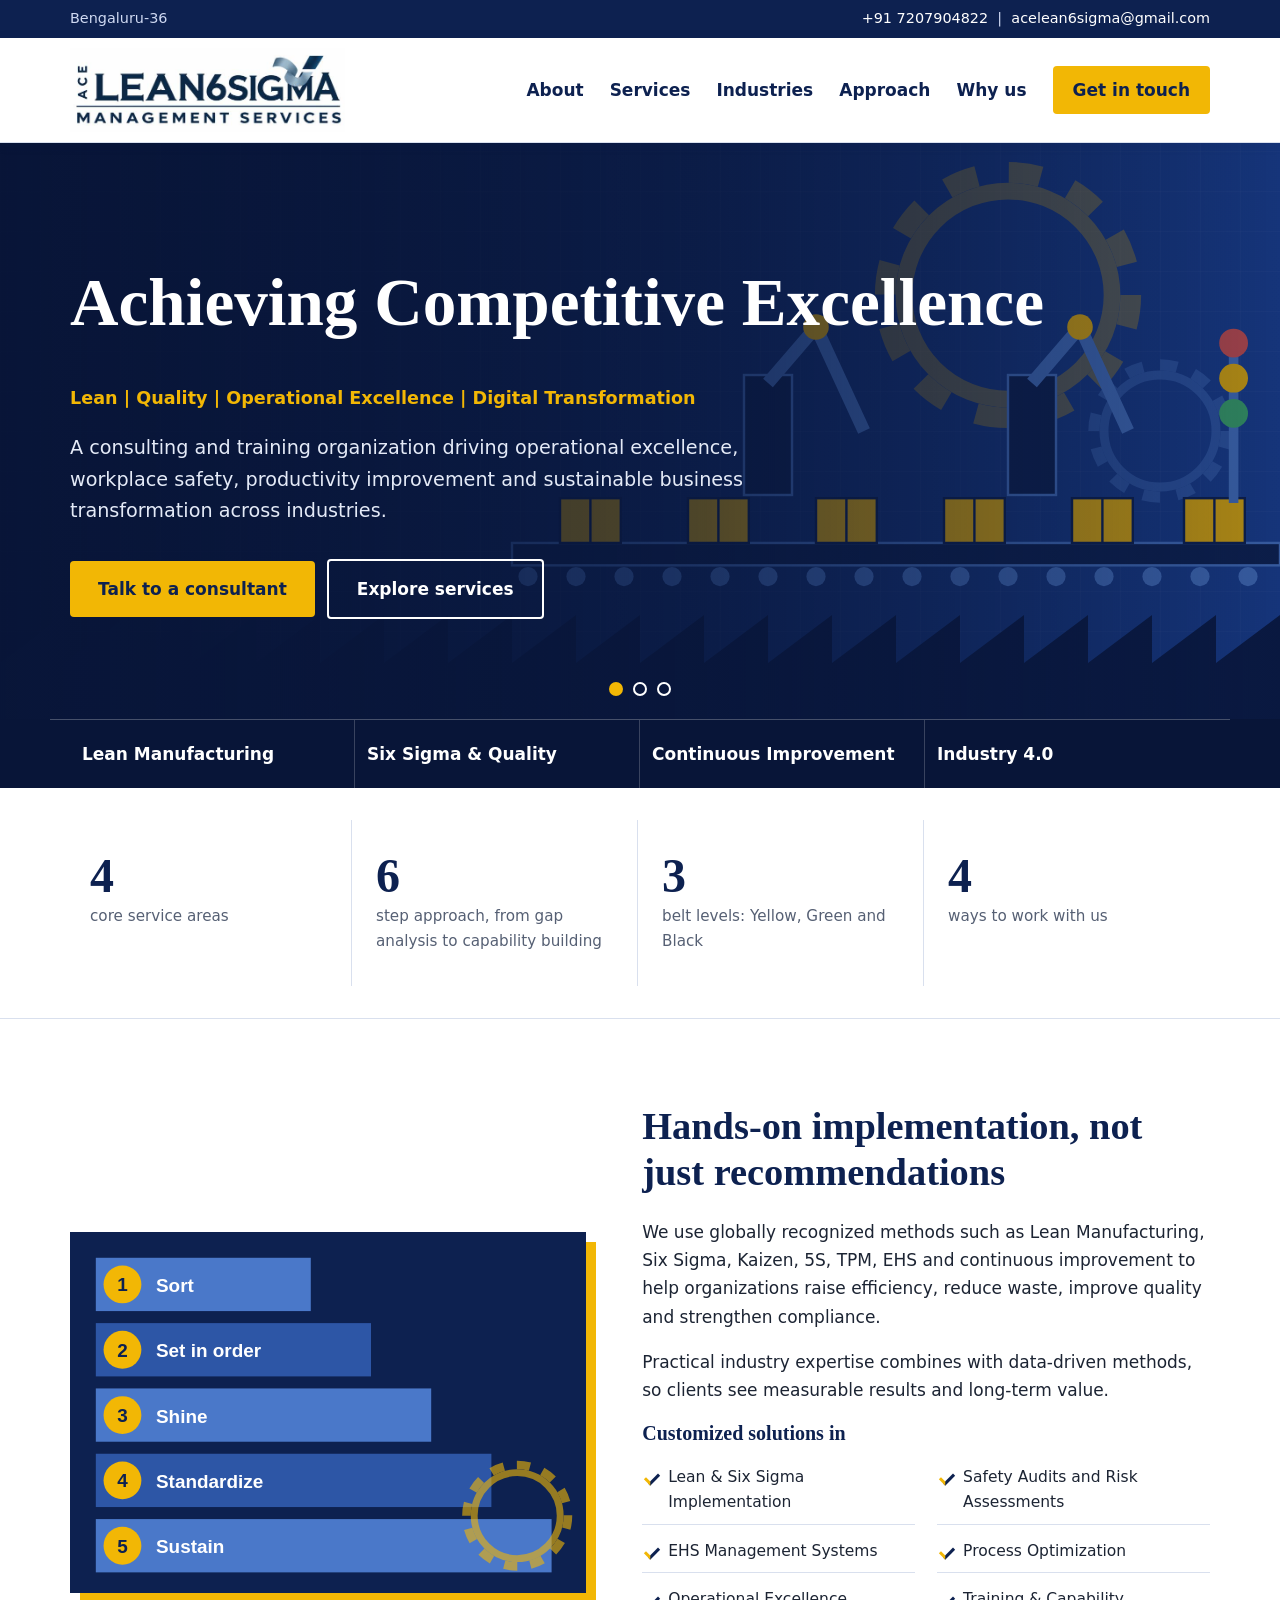
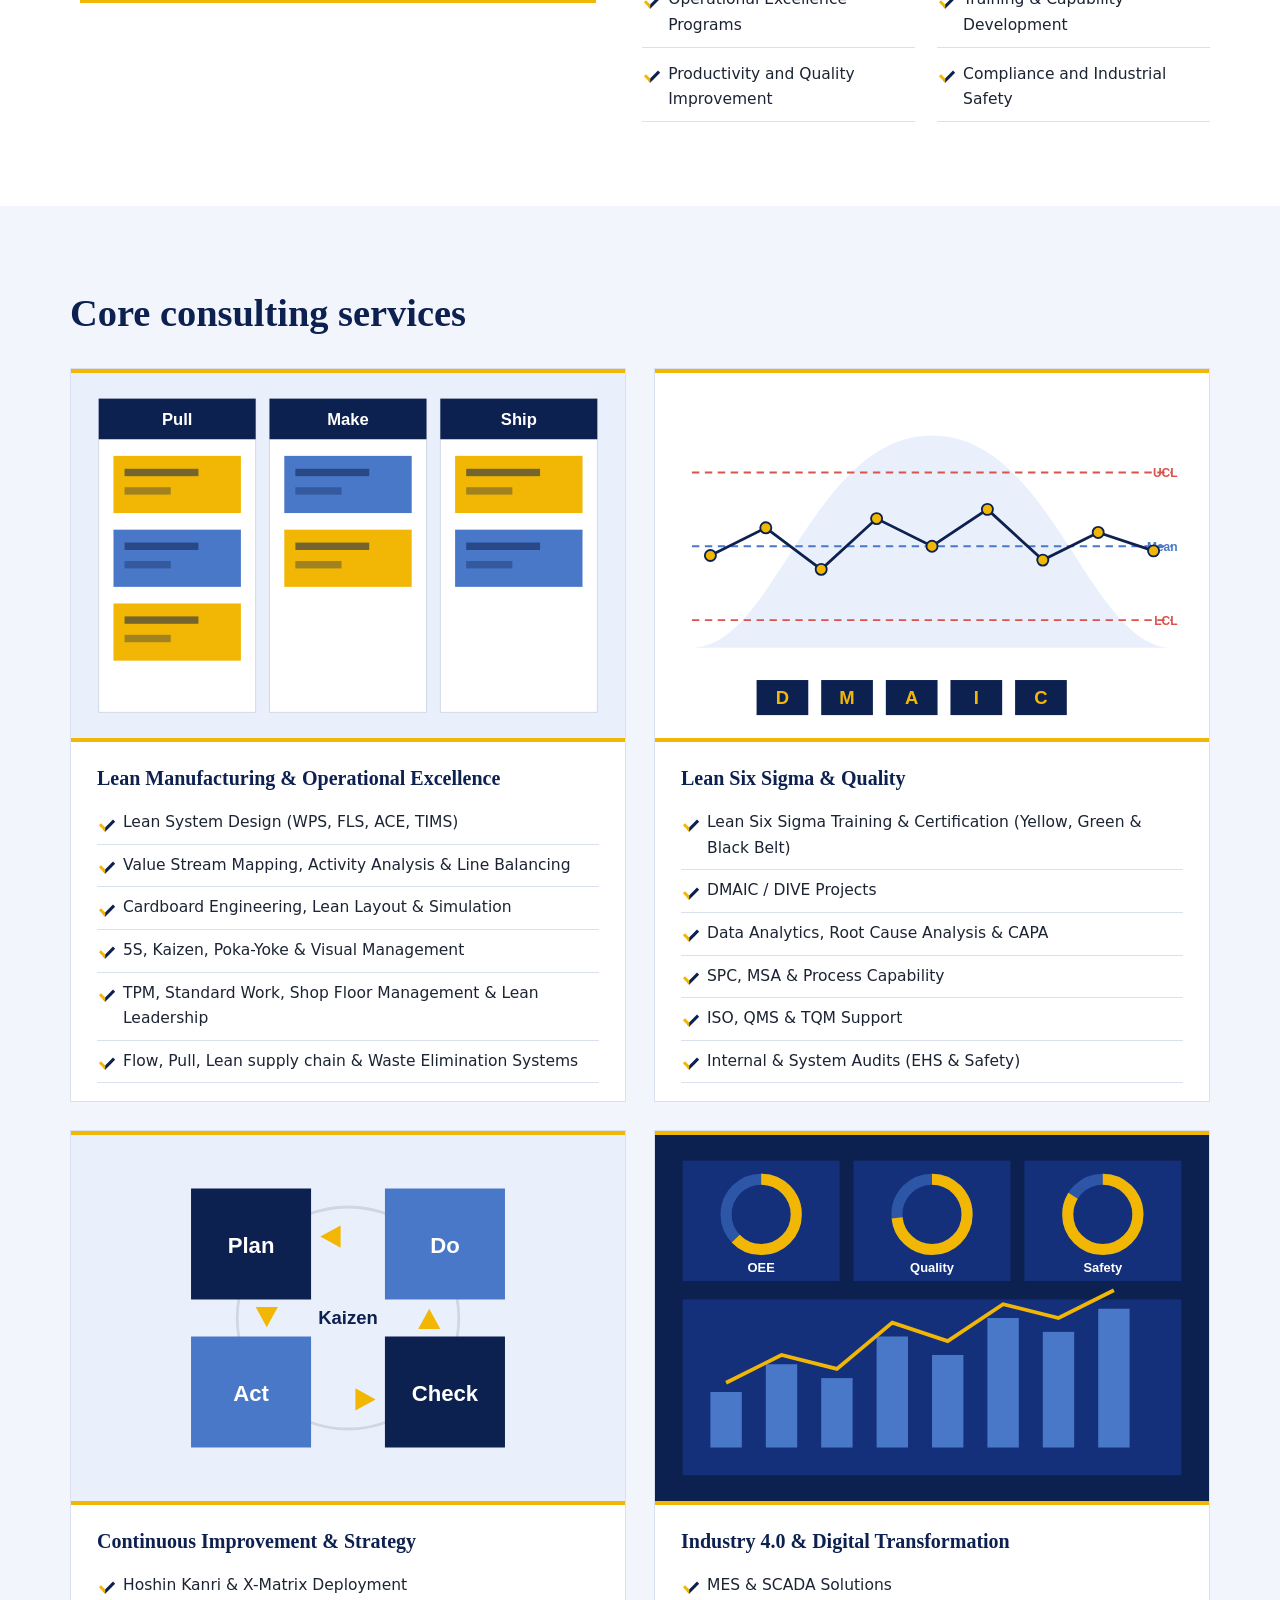
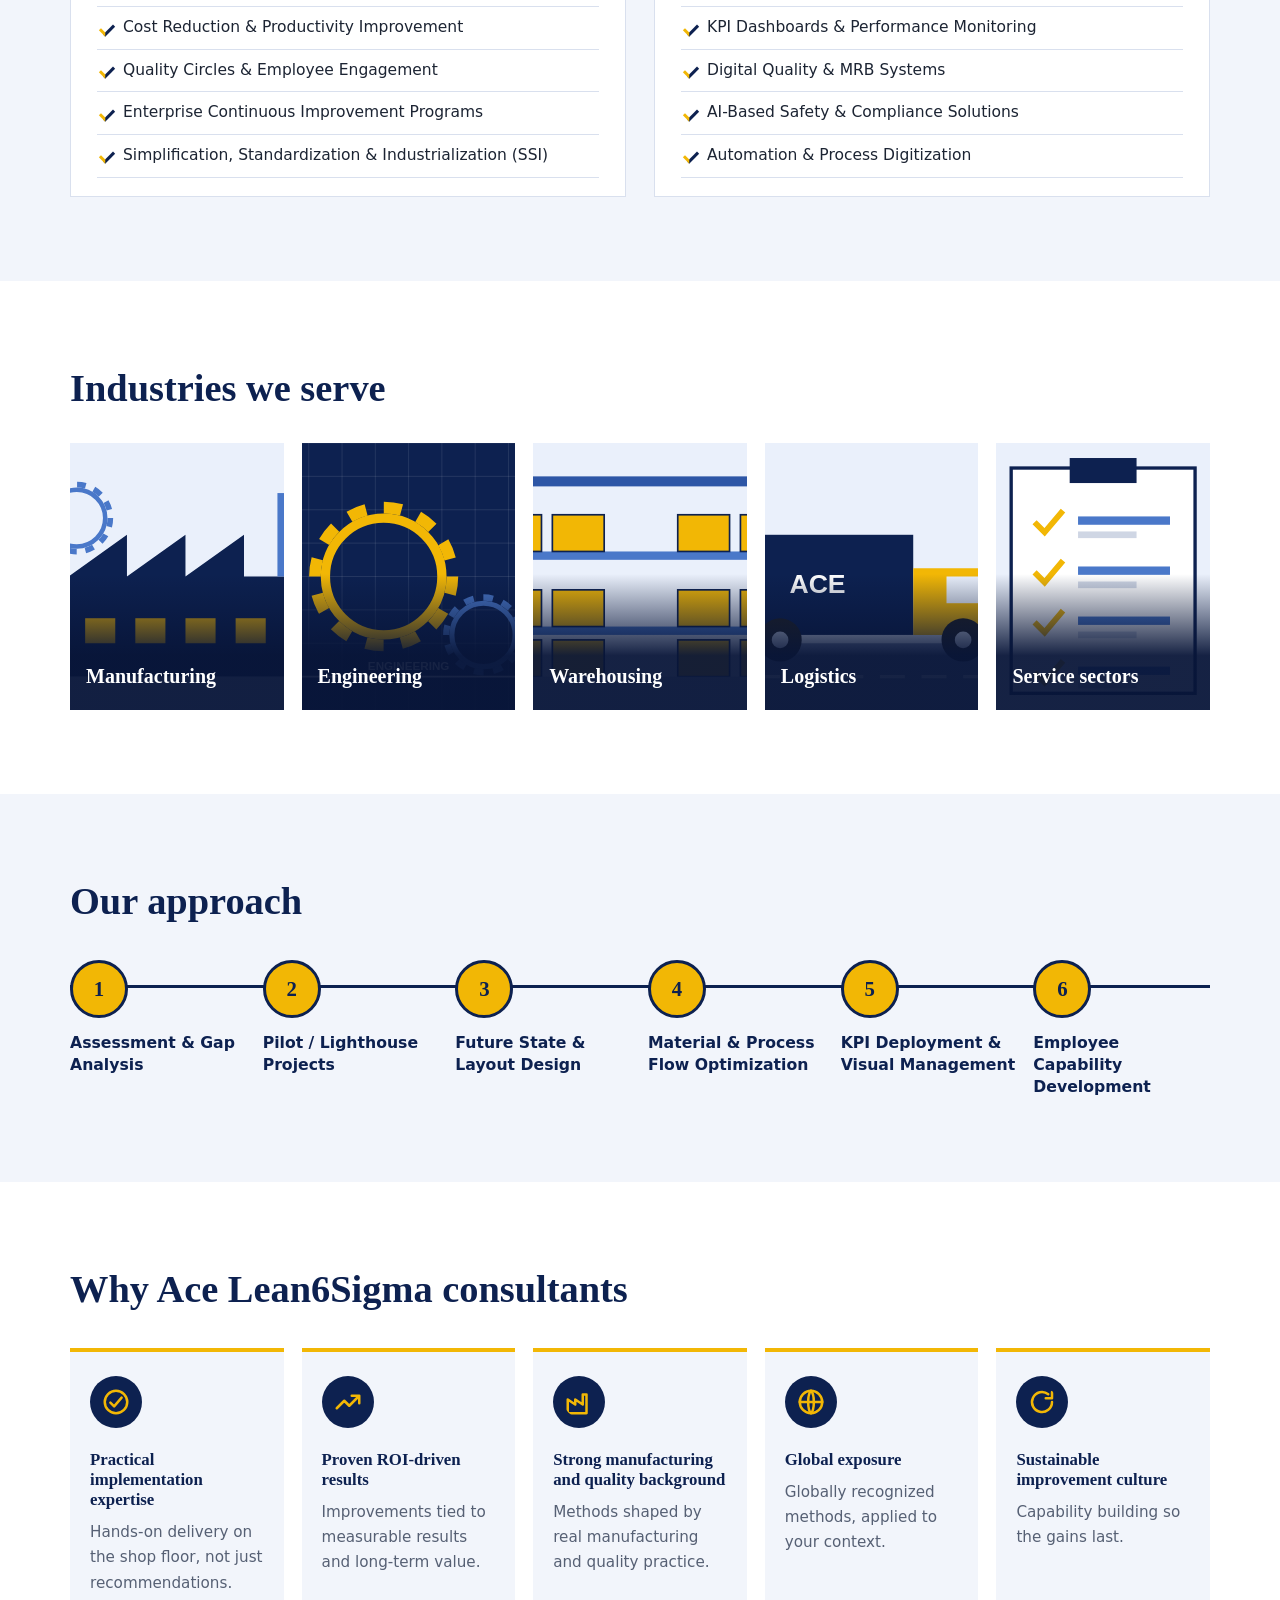
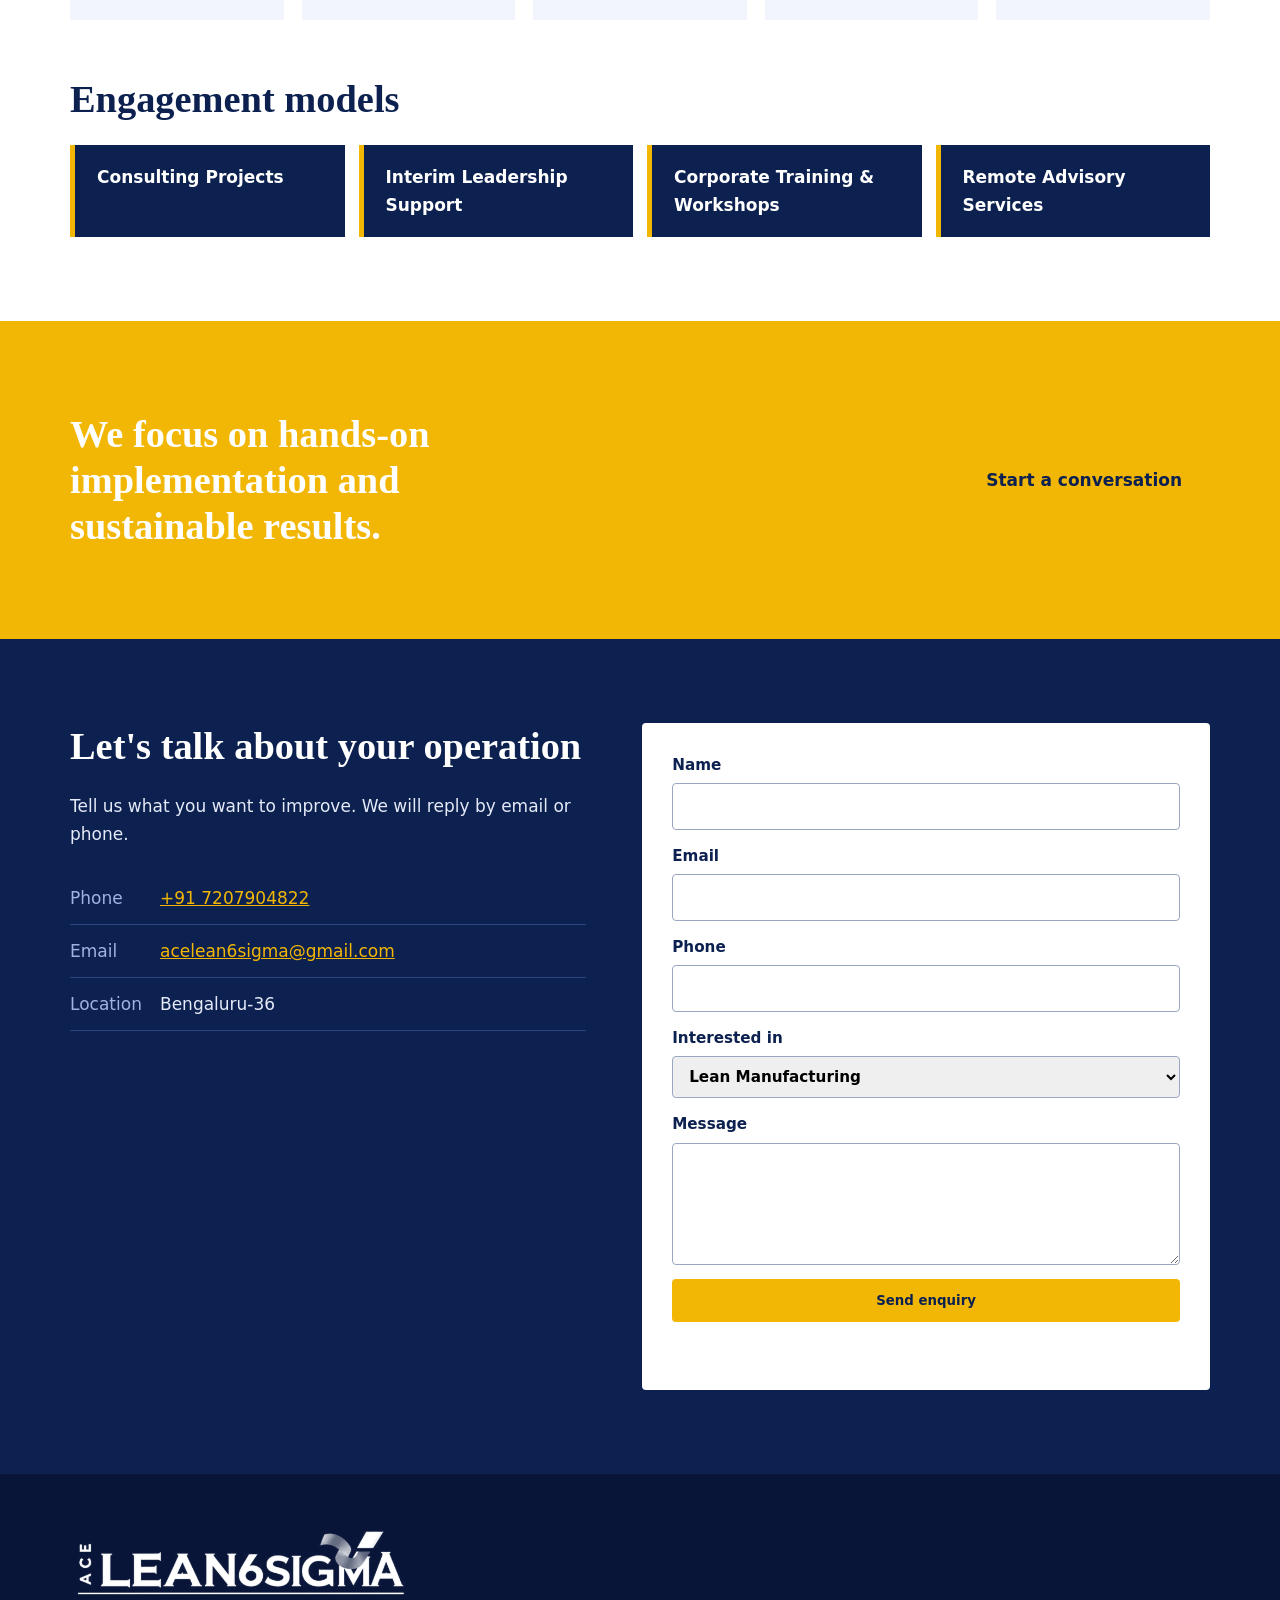
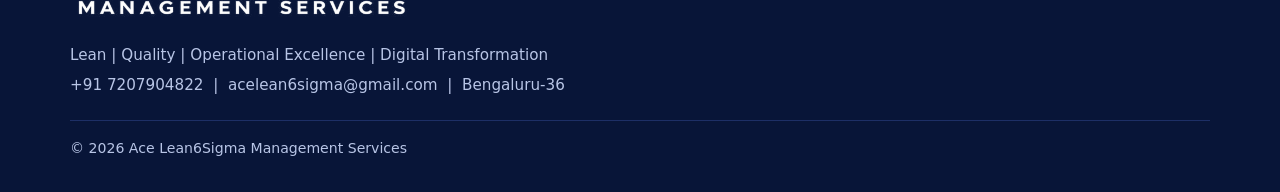
==== index.html @ c6401794 "Add files via upload" ====
<!DOCTYPE html>
<html lang="en">
<head>
<meta charset="UTF-8">
<meta name="viewport" content="width=device-width, initial-scale=1">
<title>Ace Lean6Sigma Management Services | Achieving Competitive Excellence</title>
<meta name="description" content="Lean, Six Sigma, EHS and digital transformation consulting and training in Bengaluru.">
<link rel="icon" href="images/favicon.svg" type="image/svg+xml">
<link rel="stylesheet" href="css/style.css">
</head>
<body>
<a class="skip" href="#main">Skip to content</a>
<div class="topbar"><div class="wrap">
  <span>Bengaluru-36</span>
  <span><a href="tel:+917207904822">+91 7207904822</a> &nbsp;|&nbsp; <a href="mailto:acelean6sigma@gmail.com">acelean6sigma@gmail.com</a></span>
</div></div>
<header class="site-header" id="top">
  <div class="wrap bar">
    <a href="#top" class="brand"><img src="images/logo.jpg" alt="Ace Lean6Sigma Management Services" width="626" height="191"></a>
    <button class="menu-btn" aria-expanded="false" aria-controls="nav">Menu</button>
    <nav id="nav" aria-label="Main">
      <a href="#about">About</a><a href="#services">Services</a><a href="#industries">Industries</a><a href="#approach">Approach</a><a href="#why">Why us</a>
      <a class="btn small" href="#contact">Get in touch</a>
    </nav>
  </div>
</header>

<main id="main">
<section class="hero" aria-roledescription="carousel" aria-label="Highlights">
  <div class="slides">
    <div class="slide on ph-h1"><div class="wrap hero-copy">
      <h1>Achieving Competitive Excellence</h1>
      <p class="tag">Lean | Quality | Operational Excellence | Digital Transformation</p>
      <p class="lead">A consulting and training organization driving operational excellence, workplace safety, productivity improvement and sustainable business transformation across industries.</p>
      <p class="actions"><a class="btn" href="#contact">Talk to a consultant</a><a class="btn ghost" href="#services">Explore services</a></p>
    </div></div>
    <div class="slide ph-h2" aria-hidden="true"><div class="wrap hero-copy">
      <p class="h1">Safety and compliance you can rely on</p>
      <p class="tag">EHS | Audits | Risk Assessment</p>
      <p class="lead">Safety audits, risk assessments and EHS management systems that protect your people and strengthen compliance.</p>
      <p class="actions"><a class="btn" href="#contact" tabindex="-1">Request a safety audit</a><a class="btn ghost" href="#about" tabindex="-1">See all solutions</a></p>
    </div></div>
    <div class="slide ph-h3" aria-hidden="true"><div class="wrap hero-copy">
      <p class="h1">Data-driven Lean Six Sigma</p>
      <p class="tag">Yellow, Green and Black Belt training</p>
      <p class="lead">DMAIC projects, SPC, root cause analysis and CAPA, led by consultants with a strong manufacturing and quality background.</p>
      <p class="actions"><a class="btn" href="#sixsigma" tabindex="-1">Explore Six Sigma</a><a class="btn ghost" href="#contact" tabindex="-1">Enquire about training</a></p>
    </div></div>
  </div>
  <div class="dots" role="group" aria-label="Choose slide"><button class="on" aria-label="Slide 1"></button><button aria-label="Slide 2"></button><button aria-label="Slide 3"></button></div>
  <div class="wrap quick">
    <a href="#lean">Lean Manufacturing</a><a href="#sixsigma">Six Sigma &amp; Quality</a><a href="#ci">Continuous Improvement</a><a href="#industry4">Industry 4.0</a>
  </div>
</section>

<section class="stats"><div class="wrap">
  <div><b>4</b><span>core service areas</span></div>
  <div><b>6</b><span>step approach, from gap analysis to capability building</span></div>
  <div><b>3</b><span>belt levels: Yellow, Green and Black</span></div>
  <div><b>4</b><span>ways to work with us</span></div>
</div></section>

<section id="about" class="section">
  <div class="wrap two">
    <div class="ph ph-about" role="img" aria-label="The 5S steps: Sort, Set in order, Shine, Standardize, Sustain"></div>
    <div>
      <h2>Hands-on implementation, not just recommendations</h2>
      <p>We use globally recognized methods such as Lean Manufacturing, Six Sigma, Kaizen, 5S, TPM, EHS and continuous improvement to help organizations raise efficiency, reduce waste, improve quality and strengthen compliance.</p>
      <p>Practical industry expertise combines with data-driven methods, so clients see measurable results and long-term value.</p>
      <h3>Customized solutions in</h3>
      <ul class="grid2">
        <li>Lean &amp; Six Sigma Implementation</li><li>Safety Audits and Risk Assessments</li><li>EHS Management Systems</li><li>Process Optimization</li>
        <li>Operational Excellence Programs</li><li>Training &amp; Capability Development</li><li>Productivity and Quality Improvement</li><li>Compliance and Industrial Safety</li>
      </ul>
    </div>
  </div>
</section>

<section id="services" class="section tint">
  <div class="wrap">
    <h2>Core consulting services</h2>
    <div class="cards2">
      <article id="lean" class="card"><div class="ph ph-svc-lean" role="img" aria-label="Kanban board with pull, make and ship columns"></div><div>
        <h3>Lean Manufacturing &amp; Operational Excellence</h3>
        <ul><li>Lean System Design (WPS, FLS, ACE, TIMS)</li><li>Value Stream Mapping, Activity Analysis &amp; Line Balancing</li><li>Cardboard Engineering, Lean Layout &amp; Simulation</li><li>5S, Kaizen, Poka-Yoke &amp; Visual Management</li><li>TPM, Standard Work, Shop Floor Management &amp; Lean Leadership</li><li>Flow, Pull, Lean supply chain &amp; Waste Elimination Systems</li></ul></div></article>
      <article id="sixsigma" class="card"><div class="ph ph-svc-sixsigma" role="img" aria-label="Control chart with upper and lower limits and the DMAIC steps"></div><div>
        <h3>Lean Six Sigma &amp; Quality</h3>
        <ul><li>Lean Six Sigma Training &amp; Certification (Yellow, Green &amp; Black Belt)</li><li>DMAIC / DIVE Projects</li><li>Data Analytics, Root Cause Analysis &amp; CAPA</li><li>SPC, MSA &amp; Process Capability</li><li>ISO, QMS &amp; TQM Support</li><li>Internal &amp; System Audits (EHS &amp; Safety)</li></ul></div></article>
      <article id="ci" class="card"><div class="ph ph-svc-ci" role="img" aria-label="Plan, Do, Check, Act cycle around Kaizen"></div><div>
        <h3>Continuous Improvement &amp; Strategy</h3>
        <ul><li>Hoshin Kanri &amp; X-Matrix Deployment</li><li>Cost Reduction &amp; Productivity Improvement</li><li>Quality Circles &amp; Employee Engagement</li><li>Enterprise Continuous Improvement Programs</li><li>Simplification, Standardization &amp; Industrialization (SSI)</li></ul></div></article>
      <article id="industry4" class="card"><div class="ph ph-svc-industry4" role="img" aria-label="KPI dashboard with gauges and charts"></div><div>
        <h3>Industry 4.0 &amp; Digital Transformation</h3>
        <ul><li>MES &amp; SCADA Solutions</li><li>KPI Dashboards &amp; Performance Monitoring</li><li>Digital Quality &amp; MRB Systems</li><li>AI-Based Safety &amp; Compliance Solutions</li><li>Automation &amp; Process Digitization</li></ul></div></article>
    </div>
  </div>
</section>

<section id="industries" class="section">
  <div class="wrap">
    <h2>Industries we serve</h2>
    <div class="cards5"><article class="tile" tabindex="0"><div class="ph ph-ind-manufacturing" role="img" aria-label="Factory with sawtooth roof"></div><div class="cap"><h3>Manufacturing</h3><p>Lean system design, line balancing, 5S and TPM to cut waste on the shop floor.</p></div></article><article class="tile" tabindex="0"><div class="ph ph-ind-engineering" role="img" aria-label="Gears on an engineering blueprint grid"></div><div class="cap"><h3>Engineering</h3><p>Value stream mapping, lean layout and simulation, and Six Sigma projects.</p></div></article><article class="tile" tabindex="0"><div class="ph ph-ind-warehousing" role="img" aria-label="Warehouse racks with boxes"></div><div class="cap"><h3>Warehousing</h3><p>Flow, pull and visual management for faster, safer material handling.</p></div></article><article class="tile" tabindex="0"><div class="ph ph-ind-logistics" role="img" aria-label="Delivery truck on a road"></div><div class="cap"><h3>Logistics</h3><p>Lean supply chain design, standard work and KPI dashboards.</p></div></article><article class="tile" tabindex="0"><div class="ph ph-ind-service" role="img" aria-label="Clipboard with a completed checklist"></div><div class="cap"><h3>Service sectors</h3><p>Process optimization, quality improvement and compliance support.</p></div></article></div>
  </div>
</section>

<section id="approach" class="section tint">
  <div class="wrap">
    <h2>Our approach</h2>
    <ol class="steps">
      <li>Assessment &amp; Gap Analysis</li><li>Pilot / Lighthouse Projects</li><li>Future State &amp; Layout Design</li><li>Material &amp; Process Flow Optimization</li><li>KPI Deployment &amp; Visual Management</li><li>Employee Capability Development</li>
    </ol>
  </div>
</section>

<section id="why" class="section"><div class="wrap"><h2>Why Ace Lean6Sigma consultants</h2><div class="why"><div><svg viewBox="0 0 24 24" fill="none" stroke="#f2b705" stroke-width="2" stroke-linecap="round" stroke-linejoin="round" aria-hidden="true"><circle cx="12" cy="12" r="9"/><path d="M7.5 12.5l3 3 6-7"/></svg><h3>Practical implementation expertise</h3><p>Hands-on delivery on the shop floor, not just recommendations.</p></div><div><svg viewBox="0 0 24 24" fill="none" stroke="#f2b705" stroke-width="2" stroke-linecap="round" stroke-linejoin="round" aria-hidden="true"><path d="M3 17l6-6 4 4 8-8M15 7h6v6"/></svg><h3>Proven ROI-driven results</h3><p>Improvements tied to measurable results and long-term value.</p></div><div><svg viewBox="0 0 24 24" fill="none" stroke="#f2b705" stroke-width="2" stroke-linecap="round" stroke-linejoin="round" aria-hidden="true"><path d="M3 21V10l6 4V10l6 4V6h3v15z"/></svg><h3>Strong manufacturing and quality background</h3><p>Methods shaped by real manufacturing and quality practice.</p></div><div><svg viewBox="0 0 24 24" fill="none" stroke="#f2b705" stroke-width="2" stroke-linecap="round" stroke-linejoin="round" aria-hidden="true"><circle cx="12" cy="12" r="9"/><path d="M3 12h18M12 3c3 3 3 15 0 18M12 3c-3 3-3 15 0 18"/></svg><h3>Global exposure</h3><p>Globally recognized methods, applied to your context.</p></div><div><svg viewBox="0 0 24 24" fill="none" stroke="#f2b705" stroke-width="2" stroke-linecap="round" stroke-linejoin="round" aria-hidden="true"><path d="M20 12a8 8 0 1 1-3-6.2M20 4v5h-5"/></svg><h3>Sustainable improvement culture</h3><p>Capability building so the gains last.</p></div></div><h2 class="sub">Engagement models</h2><ul class="models"><li>Consulting Projects</li><li>Interim Leadership Support</li><li>Corporate Training &amp; Workshops</li><li>Remote Advisory Services</li></ul></div></section>

<section class="band ph-band"><div class="wrap"><h2>We focus on hands-on implementation and sustainable results.</h2><a class="btn" href="#contact">Start a conversation</a></div></section>

<section id="contact" class="section dark">
  <div class="wrap two top">
    <div>
      <h2>Let's talk about your operation</h2>
      <p>Tell us what you want to improve. We will reply by email or phone.</p>
      <ul class="contact">
        <li><span>Phone</span><a href="tel:+917207904822">+91 7207904822</a></li>
        <li><span>Email</span><a href="mailto:acelean6sigma@gmail.com">acelean6sigma@gmail.com</a></li>
        <li><span>Location</span>Bengaluru-36</li>
      </ul>
    </div>
    <form id="form" novalidate>
      <label>Name<input name="name" required autocomplete="name"></label>
      <label>Email<input name="email" type="email" required autocomplete="email"></label>
      <label>Phone<input name="phone" type="tel" autocomplete="tel"></label>
      <label>Interested in
        <select name="topic"><option>Lean Manufacturing</option><option>Lean Six Sigma Training</option><option>EHS and Safety</option><option>Continuous Improvement</option><option>Industry 4.0</option><option>Other</option></select>
      </label>
      <label>Message<textarea name="msg" rows="4" required></textarea></label>
      <button class="btn" type="submit">Send enquiry</button>
      <p id="status" role="status"></p>
    </form>
  </div>
</section>
</main>

<footer>
  <div class="wrap foot">
    <img src="images/logo-white.png" alt="Ace Lean6Sigma Management Services" width="1252" height="382">
    <p>Lean | Quality | Operational Excellence | Digital Transformation</p>
    <p>+91 7207904822 &nbsp;|&nbsp; acelean6sigma@gmail.com &nbsp;|&nbsp; Bengaluru-36</p>
    <p class="copy">&copy; <span id="yr"></span> Ace Lean6Sigma Management Services</p>
  </div>
</footer>
<script src="js/script.js"></script>
</body>
</html>
---- css/style.css ----
:root{--navy:#0d2150;--blue:#4a78c9;--gold:#f2b705;--ink:#1c2433;--mute:#566074;--tint:#f2f5fb;--line:#d9e0ee}
*{box-sizing:border-box}html{scroll-behavior:smooth;scroll-padding-top:120px}
body{margin:0;font:17px/1.65 "Segoe UI",system-ui,-apple-system,Roboto,Arial,sans-serif;color:var(--ink);background:#fff}
h1,h2,h3{font-family:Georgia,"Times New Roman",serif;color:var(--navy);line-height:1.2;margin:0 0 .6em}
h1{font-size:clamp(2.4rem,6vw,4.2rem);color:#fff}h2{font-size:clamp(1.7rem,3.2vw,2.4rem)}h3{font-size:1.25rem}
img{max-width:100%;height:auto;display:block}a{color:var(--blue)}
:focus-visible{outline:3px solid var(--gold);outline-offset:2px}
.wrap{max-width:1180px;margin:0 auto;padding:0 20px}
.skip{position:absolute;left:-999px}.skip:focus{left:10px;top:10px;background:#fff;padding:8px;z-index:99}
.topbar{background:var(--navy);color:#cfd9f2;font-size:.9rem}.topbar .wrap{display:flex;justify-content:space-between;gap:12px;padding-top:7px;padding-bottom:7px;flex-wrap:wrap}
.topbar a{color:#fff;text-decoration:none}
.site-header{position:sticky;top:0;z-index:50;background:#fff;border-bottom:1px solid var(--line);box-shadow:0 2px 12px rgba(13,33,80,.08)}
.bar{display:flex;align-items:center;justify-content:space-between;min-height:104px;gap:20px}
.brand img{height:84px;width:auto}
nav{display:flex;align-items:center;gap:26px}nav a{text-decoration:none;color:var(--navy);font-weight:600}nav a:hover{color:var(--blue)}
.menu-btn{display:none;background:none;border:2px solid var(--navy);color:var(--navy);padding:8px 16px;font:inherit;font-weight:600;border-radius:4px;cursor:pointer}
.btn{display:inline-block;background:var(--gold);color:var(--navy)!important;font-weight:700;padding:14px 28px;border:0;border-radius:4px;text-decoration:none;cursor:pointer;font:700 1rem inherit;font-family:inherit}
.btn:hover{background:#ffcb2b}.btn.small{padding:10px 20px}.btn.dark{background:var(--navy);color:#fff!important}.btn.dark:hover{background:#17306f}
.btn.ghost{background:none;border:2px solid #fff;color:#fff!important;margin-left:12px}.btn.ghost:hover{background:rgba(255,255,255,.12)}
.hero{background:linear-gradient(90deg,rgba(8,21,56,.94) 0%,rgba(8,21,56,.7) 55%,rgba(8,21,56,.25) 100%),url(../images/hero.svg) center/cover #081538;color:#fff;padding:110px 0 0}
.tag{font-weight:600;color:var(--gold);font-size:1.1rem;margin:.4em 0 1em}
.lead{font-size:1.2rem;max-width:58ch;color:#e4eaf7}.actions{margin:32px 0 0}
.quick{display:grid;grid-template-columns:repeat(4,1fr);gap:0;border-top:1px solid rgba(255,255,255,.25)}
.quick a{color:#fff;text-decoration:none;font-weight:600;padding:20px 12px;border-right:1px solid rgba(255,255,255,.2)}.quick a:last-child{border-right:0}.quick a:hover{background:rgba(255,255,255,.1);color:var(--gold)}
.stats{background:#fff;border-bottom:1px solid var(--line)}.stats .wrap{display:grid;grid-template-columns:repeat(4,1fr)}
.stats div{padding:32px 20px;border-right:1px solid var(--line);display:grid;gap:4px;align-content:start}.stats div:last-child{border-right:0}
.stats b{font:700 3rem/1 Georgia,serif;color:var(--navy)}.stats span{color:var(--mute);font-size:.95rem;max-width:24ch}
.section{padding:84px 0}.tint{background:var(--tint)}
.two{display:grid;grid-template-columns:1fr 1.1fr;gap:56px;align-items:center}.two.top{align-items:start}.two p{max-width:62ch}
.two>img{box-shadow:10px 10px 0 var(--gold)}
ul{margin:0;padding:0;list-style:none}
.grid2{display:grid;grid-template-columns:1fr 1fr;gap:6px 22px}.grid2 li,.card li,.ticks li{position:relative;padding:8px 0 8px 26px;border-bottom:1px solid var(--line);font-size:.97rem}
.grid2 li::before,.card li::before,.ticks li::before{content:"";position:absolute;left:3px;top:1.05em;width:11px;height:6px;border-left:3px solid var(--gold);border-bottom:3px solid var(--navy);transform:rotate(-45deg)}
.cards2{display:grid;grid-template-columns:1fr 1fr;gap:28px;margin-top:32px}
.card{background:#fff;border:1px solid var(--line);display:flex;flex-direction:column}.card>div{padding:24px 26px 18px;border-top:4px solid var(--gold)}
.cards5{display:grid;grid-template-columns:repeat(5,1fr);gap:18px;margin-top:32px}
.cards5 article{border:1px solid var(--line);background:#fff}.cards5 h3,.cards5 p{padding:0 16px}.cards5 h3{margin:16px 0 6px}.cards5 p{margin:0 0 20px;font-size:.95rem;color:var(--mute)}
.steps{counter-reset:s;display:grid;grid-template-columns:repeat(6,1fr);gap:16px;margin:36px 0 0;padding:0;list-style:none;position:relative}
.steps::before{content:"";position:absolute;left:0;right:0;top:25px;height:3px;background:var(--navy)}
.steps li{counter-increment:s;position:relative;font-weight:600;color:var(--navy);font-size:.98rem;line-height:1.4}
.steps li::before{content:counter(s);display:grid;place-items:center;width:52px;height:52px;border-radius:50%;background:var(--gold);color:var(--navy);border:3px solid var(--navy);font:700 1.3rem Georgia,serif;margin-bottom:14px;position:relative}
.models li{background:var(--navy);color:#fff;padding:18px 22px;margin-bottom:10px;border-left:5px solid var(--gold);font-weight:600}
.band{background:var(--gold);padding:44px 0}.band .wrap{display:flex;align-items:center;justify-content:space-between;gap:24px;flex-wrap:wrap}.band h2{margin:0;max-width:30ch}
.dark{background:var(--navy);color:#e4eaf7}.dark h2{color:#fff}.dark a{color:var(--gold)}
.contact{margin-top:24px}.contact li{padding:12px 0;border-bottom:1px solid #2d4580}.contact span{display:inline-block;width:90px;color:#9fb3e0}
form{background:#fff;color:var(--ink);padding:30px;border-radius:4px;display:grid;gap:14px}
label{font-weight:600;font-size:.95rem;display:grid;gap:5px;color:var(--navy)}
input,select,textarea{font:inherit;padding:10px 12px;border:1px solid #9aa7c2;border-radius:4px;width:100%}
input.bad,textarea.bad{border-color:#c0262d;background:#fff4f4}#status{margin:0;font-weight:600;min-height:1.4em}
footer{background:#081538;color:#b8c5e6;padding:48px 0 28px;font-size:.95rem}
.foot img{width:340px;margin-bottom:18px}.foot p{margin:.3em 0}.copy{margin-top:22px!important;padding-top:16px;border-top:1px solid #1d2f66;font-size:.88rem}
@media(max-width:980px){
.two{grid-template-columns:1fr}.cards2{grid-template-columns:1fr}.cards5{grid-template-columns:repeat(2,1fr)}
.steps{grid-template-columns:repeat(3,1fr);row-gap:28px}.steps::before{display:none}
.stats .wrap{grid-template-columns:repeat(2,1fr)}.stats div:nth-child(2){border-right:0}.stats div:nth-child(-n+2){border-bottom:1px solid var(--line)}
.quick{grid-template-columns:repeat(2,1fr)}.quick a:nth-child(2){border-right:0}.quick a:nth-child(-n+2){border-bottom:1px solid rgba(255,255,255,.2)}
.menu-btn{display:block}.bar{min-height:84px}.brand img{height:64px}
nav{display:none;position:absolute;top:100%;left:0;right:0;background:#fff;flex-direction:column;align-items:flex-start;padding:16px 20px 22px;border-bottom:1px solid var(--line);gap:14px}nav.open{display:flex}}
@media(max-width:560px){.cards5,.steps,.grid2{grid-template-columns:1fr}.section{padding:60px 0}.btn.ghost{margin:12px 0 0}.hero{padding-top:70px}.topbar .wrap{justify-content:center;font-size:.82rem}.brand img{height:54px}.foot img{width:240px}}
@media(prefers-reduced-motion:reduce){html{scroll-behavior:auto}}

/* ---- image slots: photo (if present) over drawn fallback ---- */
.ph{background-size:cover;background-position:center;background-repeat:no-repeat;transition:transform .6s}
.slide{grid-area:1/1;opacity:0;visibility:hidden;transition:opacity .9s,visibility .9s;padding:120px 0 100px;background-size:cover;background-position:center}
.slide.on{opacity:1;visibility:visible}.slides{display:grid}
.hero{background:#081538;padding:0;position:relative}.hero-copy{padding-bottom:0}
.h1{font:700 clamp(2.4rem,6vw,4.2rem)/1.15 Georgia,serif;color:#fff;margin:0 0 .6em}
.dots{position:absolute;left:0;right:0;bottom:92px;display:flex;justify-content:center;gap:10px;z-index:2}
.dots button{width:14px;height:14px;border-radius:50%;border:2px solid #fff;background:none;padding:0;cursor:pointer}.dots button.on{background:var(--gold);border-color:var(--gold)}
.quick{position:relative;z-index:2}
.two>.ph{aspect-ratio:600/420;box-shadow:10px 10px 0 var(--gold)}
.card .ph{aspect-ratio:3/2}.card{overflow:hidden}.card:hover .ph{transform:scale(1.04)}.card>.ph{transform-origin:center}
.cards5{grid-template-columns:repeat(5,1fr)}
.tile{position:relative;aspect-ratio:4/5;overflow:hidden;border:0!important;background:var(--navy)}
.tile .ph{position:absolute;inset:0}.tile:hover .ph,.tile:focus-within .ph{transform:scale(1.07)}
.tile .cap{position:absolute;left:0;right:0;bottom:0;padding:90px 16px 18px;background:linear-gradient(transparent,rgba(8,21,56,.94) 60%);color:#fff}
.tile .cap h3{color:#fff;padding:0;margin:0 0 4px}.tile .cap p{color:#e4eaf7;padding:0;margin:0;max-height:0;opacity:0;overflow:hidden;transition:max-height .4s,opacity .4s}
.tile:hover .cap p,.tile:focus .cap p,.tile:focus-within .cap p{max-height:150px;opacity:1}
@media(hover:none){.tile .cap p{max-height:none;opacity:1}}
.why{display:grid;grid-template-columns:repeat(5,1fr);gap:18px;margin:36px 0 56px}
.why div{border-top:4px solid var(--gold);background:var(--tint);padding:24px 20px}
.why svg{width:52px;height:52px;padding:11px;background:var(--navy);border-radius:50%;margin-bottom:14px}
.why h3{font-size:1.05rem}.why p{margin:0;color:var(--mute);font-size:.95rem}
.sub{margin-top:0}.models{display:grid;grid-template-columns:repeat(4,1fr);gap:14px}.models li{margin:0}
.band{padding:90px 0;background-size:cover;background-position:center;background-attachment:fixed;color:#fff}.band h2{color:#fff;max-width:26ch}
@media(max-width:980px){.cards5{grid-template-columns:repeat(2,1fr)}.why{grid-template-columns:repeat(2,1fr)}.models{grid-template-columns:repeat(2,1fr)}.band{background-attachment:scroll}.slide{padding:80px 0 120px}.dots{bottom:150px}}
@media(max-width:560px){.cards5,.why,.models{grid-template-columns:1fr}.tile{aspect-ratio:16/10}}
@media(prefers-reduced-motion:reduce){.slide,.ph,.tile .cap p{transition:none}.band{background-attachment:scroll}}
.ph-h1{background-image:linear-gradient(90deg,rgba(8,21,56,.94) 0%,rgba(8,21,56,.7) 55%,rgba(8,21,56,.3) 100%),url(../images/photos/hero-1.jpg),url(../images/hero.svg)}
.ph-h2{background-image:linear-gradient(90deg,rgba(8,21,56,.94) 0%,rgba(8,21,56,.7) 55%,rgba(8,21,56,.3) 100%),url(../images/photos/hero-2.jpg),url(../images/hero-2.svg)}
.ph-h3{background-image:linear-gradient(90deg,rgba(8,21,56,.94) 0%,rgba(8,21,56,.7) 55%,rgba(8,21,56,.3) 100%),url(../images/photos/hero-3.jpg),url(../images/hero-3.svg)}
.ph-band{background-image:linear-gradient(rgba(13,33,80,.82),rgba(13,33,80,.82)),url(../images/photos/band.jpg),url(../images/hero.svg)}
.ph-about{background-image:url(../images/photos/about.jpg),url(../images/about-5s.svg)}
.ph-svc-lean{background-image:url(../images/photos/service-lean.jpg),url(../images/svc-lean.svg)}
.ph-svc-sixsigma{background-image:url(../images/photos/service-sixsigma.jpg),url(../images/svc-sixsigma.svg)}
.ph-svc-ci{background-image:url(../images/photos/service-ci.jpg),url(../images/svc-ci.svg)}
.ph-svc-industry4{background-image:url(../images/photos/service-industry4.jpg),url(../images/svc-industry4.svg)}
.ph-ind-manufacturing{background-image:url(../images/photos/industry-manufacturing.jpg),url(../images/ind-manufacturing.svg)}
.ph-ind-engineering{background-image:url(../images/photos/industry-engineering.jpg),url(../images/ind-engineering.svg)}
.ph-ind-warehousing{background-image:url(../images/photos/industry-warehousing.jpg),url(../images/ind-warehouse.svg)}
.ph-ind-logistics{background-image:url(../images/photos/industry-logistics.jpg),url(../images/ind-logistics.svg)}
.ph-ind-service{background-image:url(../images/photos/industry-service.jpg),url(../images/ind-service.svg)}
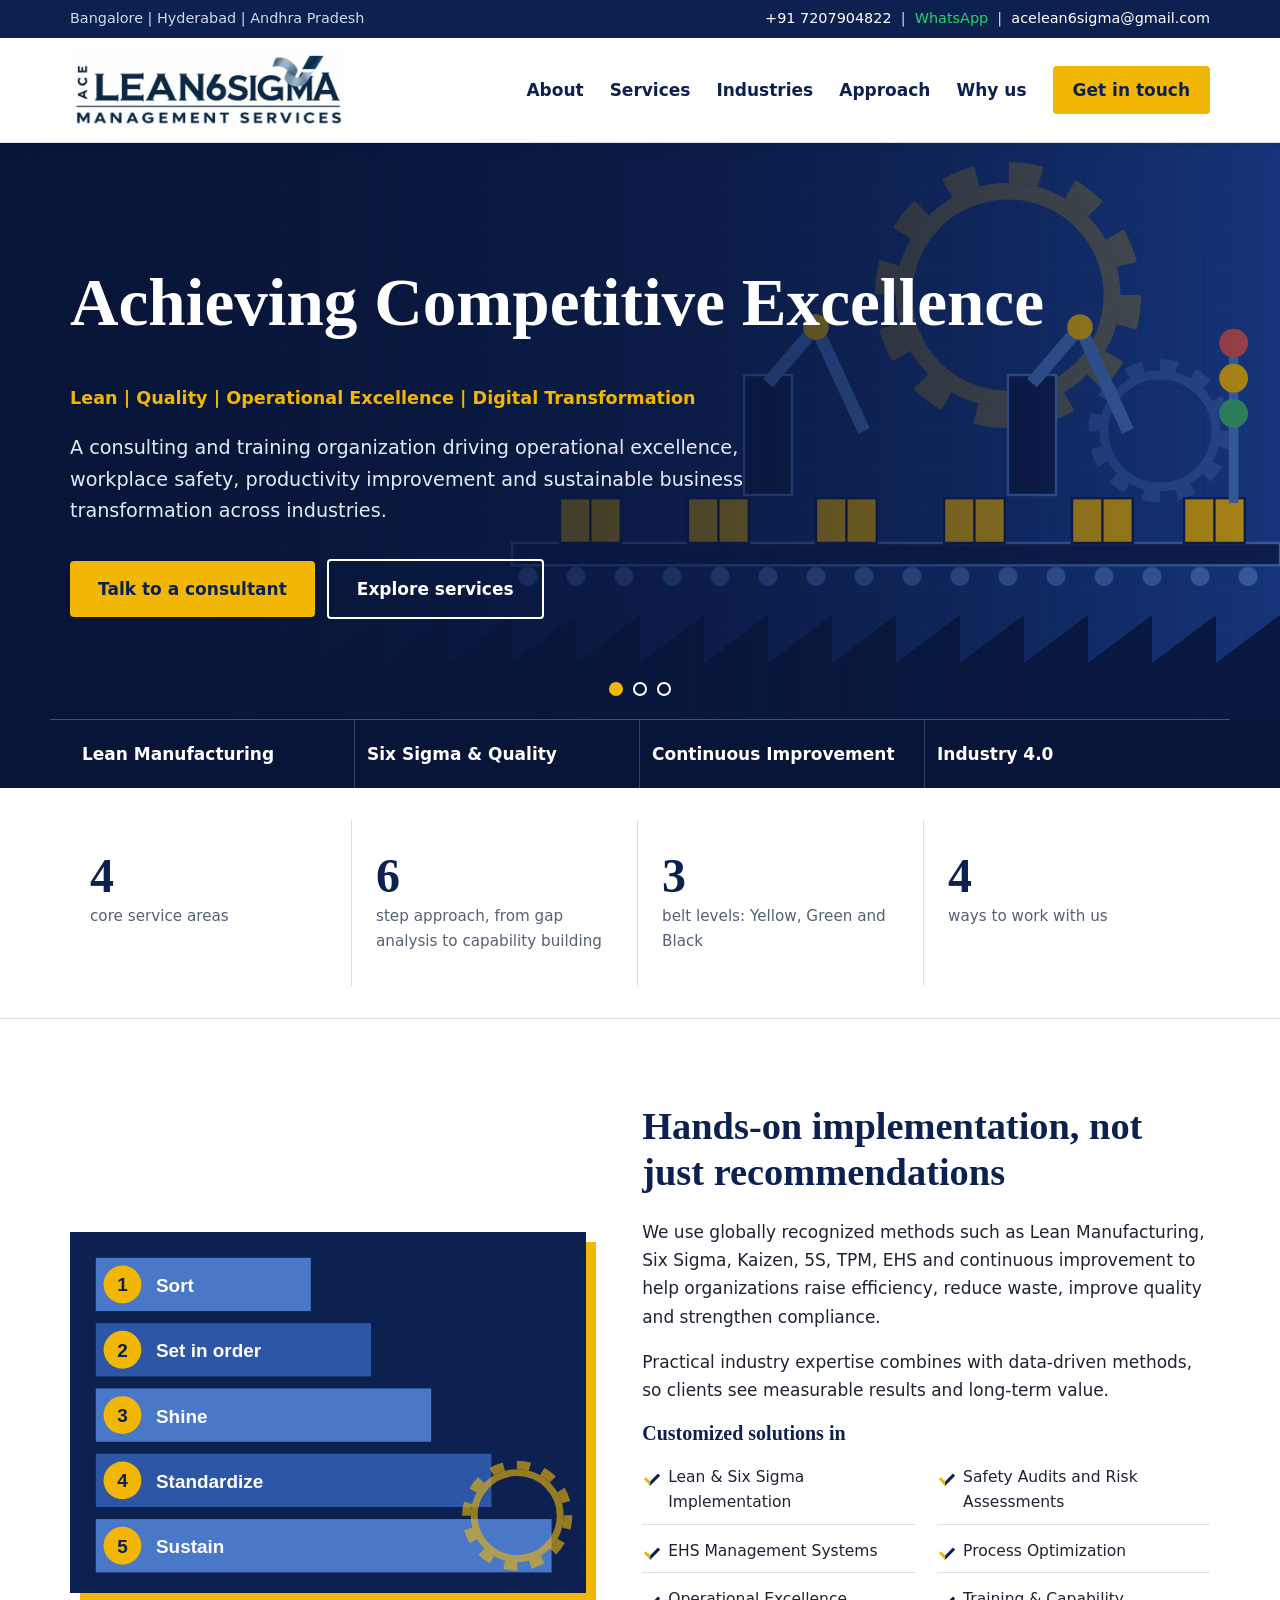
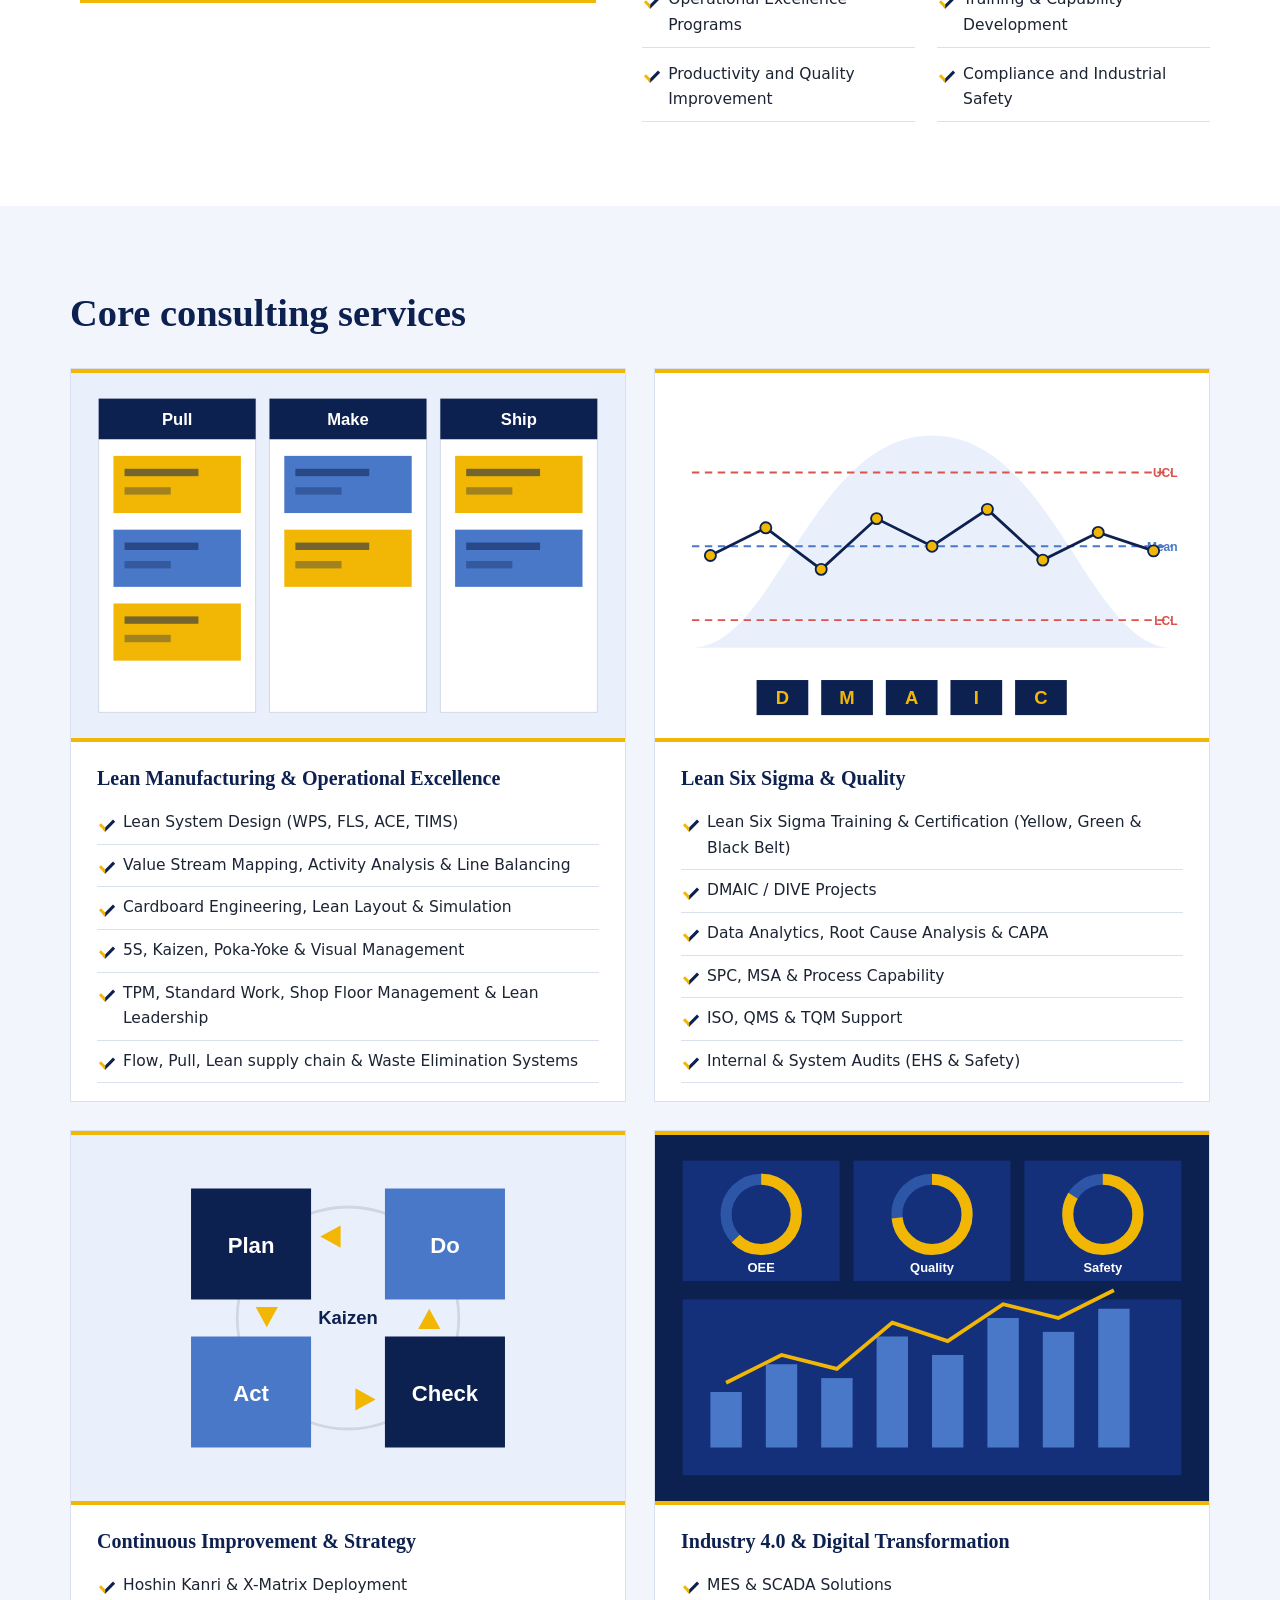
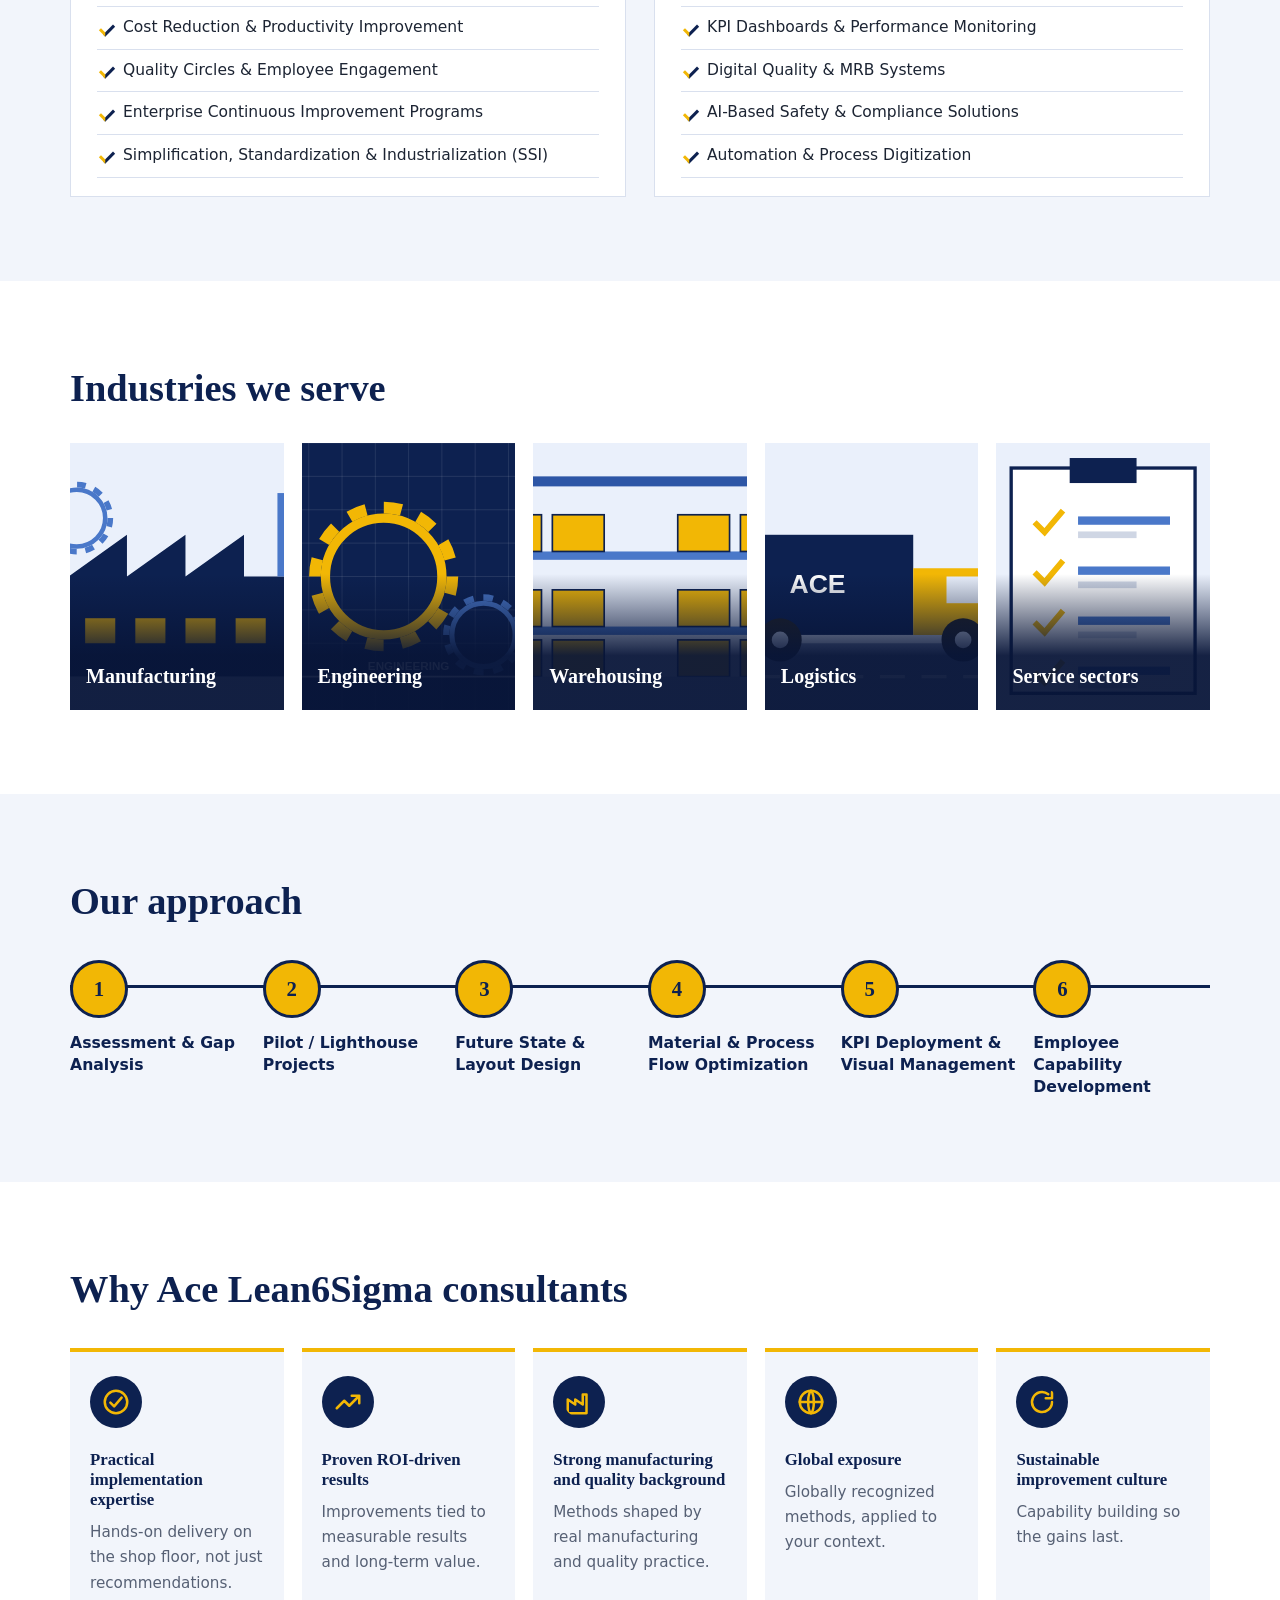
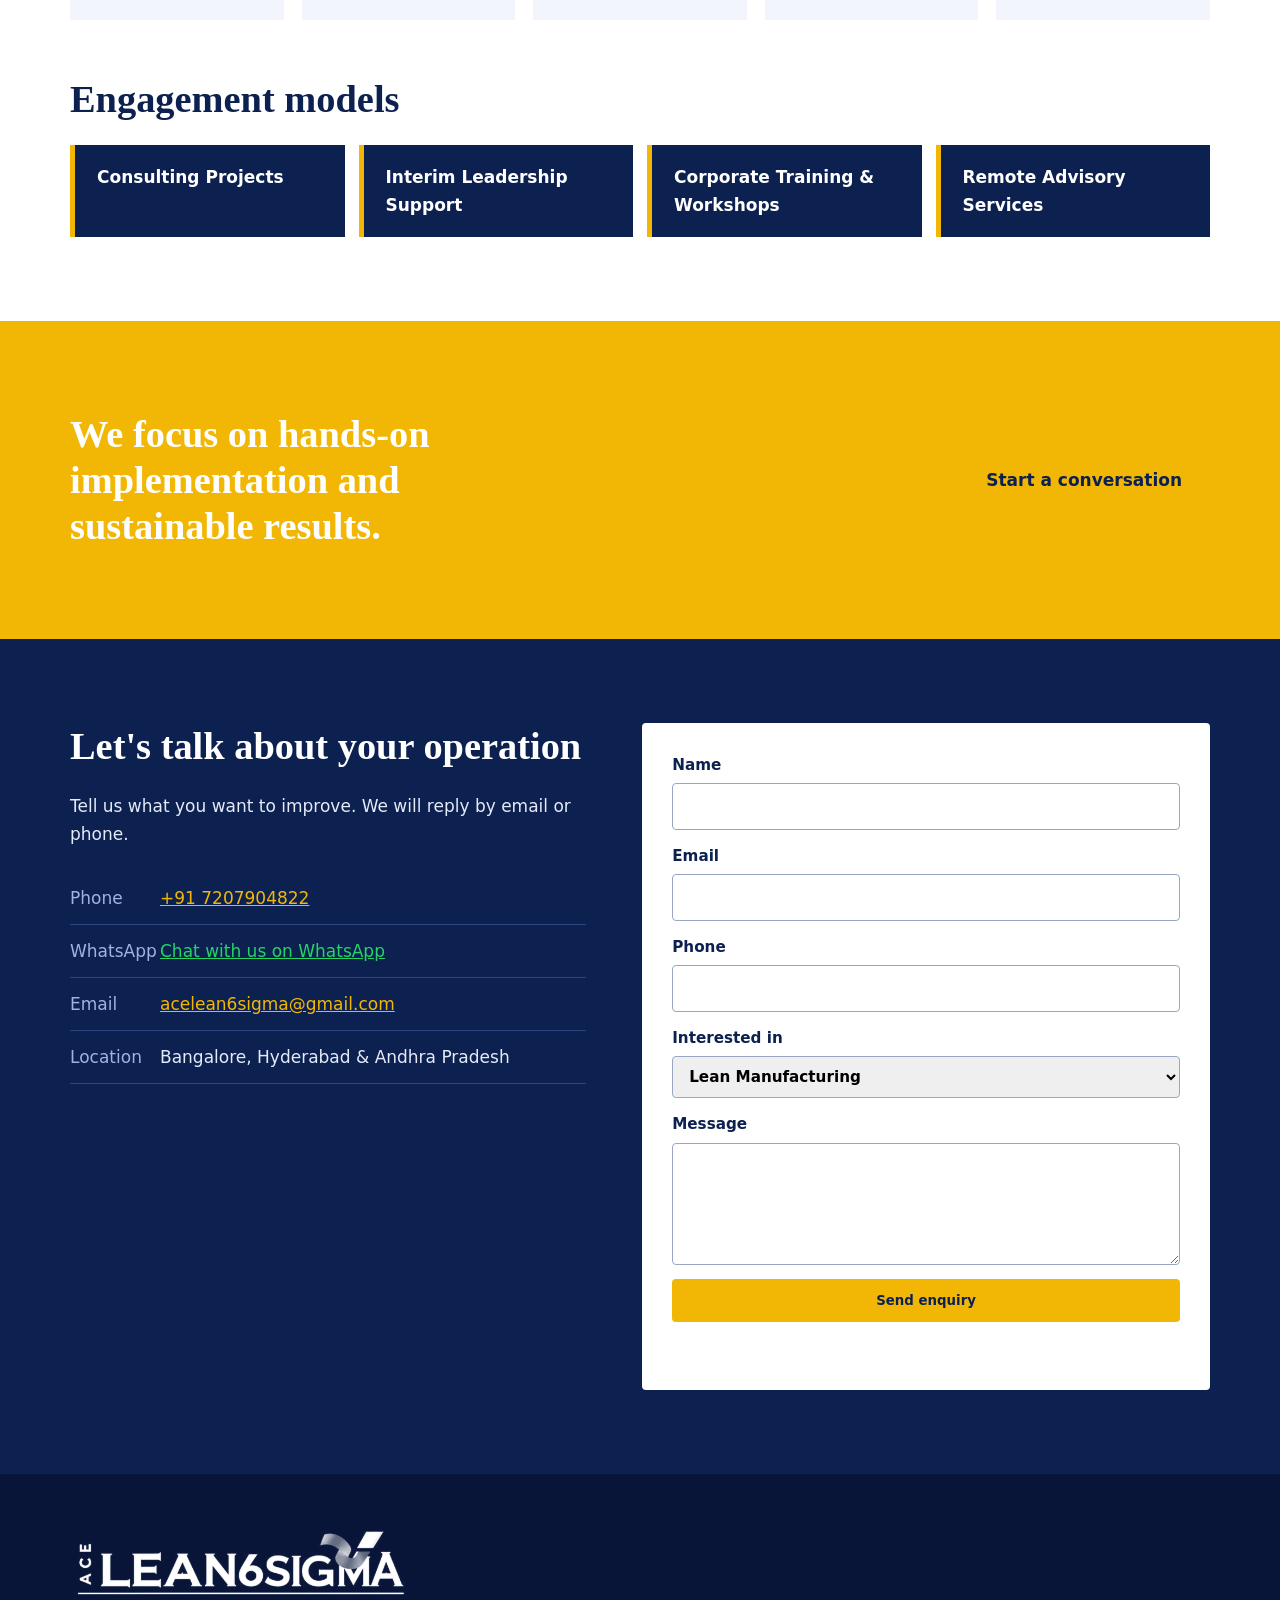
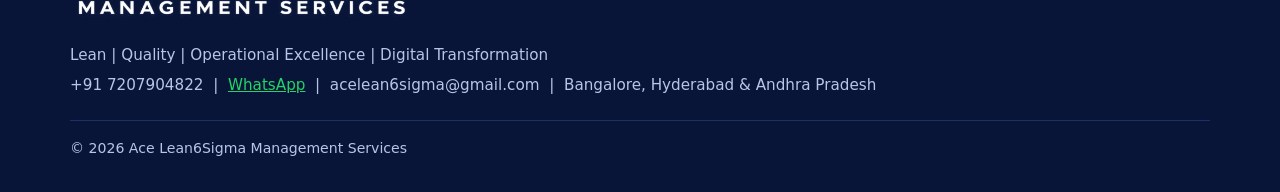
==== commit 737e1c5d: "adding html and css changes" ====
--- a/index.html
+++ b/index.html
@@ -4,15 +4,15 @@
 <meta charset="UTF-8">
 <meta name="viewport" content="width=device-width, initial-scale=1">
 <title>Ace Lean6Sigma Management Services | Achieving Competitive Excellence</title>
-<meta name="description" content="Lean, Six Sigma, EHS and digital transformation consulting and training in Bengaluru.">
+<meta name="description" content="Lean, Six Sigma, EHS and digital transformation consulting and training in Bangalore, Hyderabad and Andhra Pradesh.">
 <link rel="icon" href="images/favicon.svg" type="image/svg+xml">
 <link rel="stylesheet" href="css/style.css">
 </head>
 <body>
 <a class="skip" href="#main">Skip to content</a>
 <div class="topbar"><div class="wrap">
-  <span>Bengaluru-36</span>
-  <span><a href="tel:+917207904822">+91 7207904822</a> &nbsp;|&nbsp; <a href="mailto:acelean6sigma@gmail.com">acelean6sigma@gmail.com</a></span>
+  <span>Bangalore | Hyderabad | Andhra Pradesh</span>
+  <span><a href="tel:+917207904822">+91 7207904822</a> &nbsp;|&nbsp; <a class="whatsapp-link" href="https://wa.me/917207904822?text=Hello%2C%20I%27d%20like%20to%20know%20more%20about%20your%20services." target="_blank" rel="noopener noreferrer">WhatsApp</a> &nbsp;|&nbsp; <a href="mailto:acelean6sigma@gmail.com">acelean6sigma@gmail.com</a></span>
 </div></div>
 <header class="site-header" id="top">
   <div class="wrap bar">
@@ -123,8 +123,9 @@
       <p>Tell us what you want to improve. We will reply by email or phone.</p>
       <ul class="contact">
         <li><span>Phone</span><a href="tel:+917207904822">+91 7207904822</a></li>
+        <li><span>WhatsApp</span><a class="whatsapp-link" href="https://wa.me/917207904822?text=Hello%2C%20I%27d%20like%20to%20know%20more%20about%20your%20services." target="_blank" rel="noopener noreferrer">Chat with us on WhatsApp</a></li>
         <li><span>Email</span><a href="mailto:acelean6sigma@gmail.com">acelean6sigma@gmail.com</a></li>
-        <li><span>Location</span>Bengaluru-36</li>
+        <li><span>Location</span>Bangalore, Hyderabad &amp; Andhra Pradesh</li>
       </ul>
     </div>
     <form id="form" novalidate>
@@ -146,7 +147,7 @@
   <div class="wrap foot">
     <img src="images/logo-white.png" alt="Ace Lean6Sigma Management Services" width="1252" height="382">
     <p>Lean | Quality | Operational Excellence | Digital Transformation</p>
-    <p>+91 7207904822 &nbsp;|&nbsp; acelean6sigma@gmail.com &nbsp;|&nbsp; Bengaluru-36</p>
+    <p>+91 7207904822 &nbsp;|&nbsp; <a class="whatsapp-link" href="https://wa.me/917207904822?text=Hello%2C%20I%27d%20like%20to%20know%20more%20about%20your%20services." target="_blank" rel="noopener noreferrer">WhatsApp</a> &nbsp;|&nbsp; acelean6sigma@gmail.com &nbsp;|&nbsp; Bangalore, Hyderabad &amp; Andhra Pradesh</p>
     <p class="copy">&copy; <span id="yr"></span> Ace Lean6Sigma Management Services</p>
   </div>
 </footer>
--- a/css/style.css
+++ b/css/style.css
@@ -42,6 +42,7 @@
 .models li{background:var(--navy);color:#fff;padding:18px 22px;margin-bottom:10px;border-left:5px solid var(--gold);font-weight:600}
 .band{background:var(--gold);padding:44px 0}.band .wrap{display:flex;align-items:center;justify-content:space-between;gap:24px;flex-wrap:wrap}.band h2{margin:0;max-width:30ch}
 .dark{background:var(--navy);color:#e4eaf7}.dark h2{color:#fff}.dark a{color:var(--gold)}
+.topbar a.whatsapp-link,.dark a.whatsapp-link,footer a.whatsapp-link{color:#25d366}
 .contact{margin-top:24px}.contact li{padding:12px 0;border-bottom:1px solid #2d4580}.contact span{display:inline-block;width:90px;color:#9fb3e0}
 form{background:#fff;color:var(--ink);padding:30px;border-radius:4px;display:grid;gap:14px}
 label{font-weight:600;font-size:.95rem;display:grid;gap:5px;color:var(--navy)}
@@ -56,7 +57,25 @@
 .quick{grid-template-columns:repeat(2,1fr)}.quick a:nth-child(2){border-right:0}.quick a:nth-child(-n+2){border-bottom:1px solid rgba(255,255,255,.2)}
 .menu-btn{display:block}.bar{min-height:84px}.brand img{height:64px}
 nav{display:none;position:absolute;top:100%;left:0;right:0;background:#fff;flex-direction:column;align-items:flex-start;padding:16px 20px 22px;border-bottom:1px solid var(--line);gap:14px}nav.open{display:flex}}
-@media(max-width:560px){.cards5,.steps,.grid2{grid-template-columns:1fr}.section{padding:60px 0}.btn.ghost{margin:12px 0 0}.hero{padding-top:70px}.topbar .wrap{justify-content:center;font-size:.82rem}.brand img{height:54px}.foot img{width:240px}}
+@media(max-width:560px){
+  .cards5,.steps,.grid2{grid-template-columns:1fr}
+  .section{padding:60px 0}
+  .btn.ghost{margin:0}
+  .actions{display:grid;gap:12px}
+  .actions .btn{width:100%;text-align:center}
+  .topbar .wrap{justify-content:center;text-align:center;font-size:.82rem}
+  .topbar .wrap>span{width:100%}
+  .brand img{height:54px}
+  .bar{min-height:76px}
+  .menu-btn{padding:8px 12px}
+  .quick a{padding:14px 10px;font-size:.9rem}
+  .stats div{padding:24px 14px}
+  .stats b{font-size:2.5rem}
+  .foot img{width:240px}
+  .foot p{overflow-wrap:anywhere}
+  form{padding:20px}
+  .contact span{width:auto;margin-right:12px}
+}
 @media(prefers-reduced-motion:reduce){html{scroll-behavior:auto}}
 
 /* ---- image slots: photo (if present) over drawn fallback ---- */
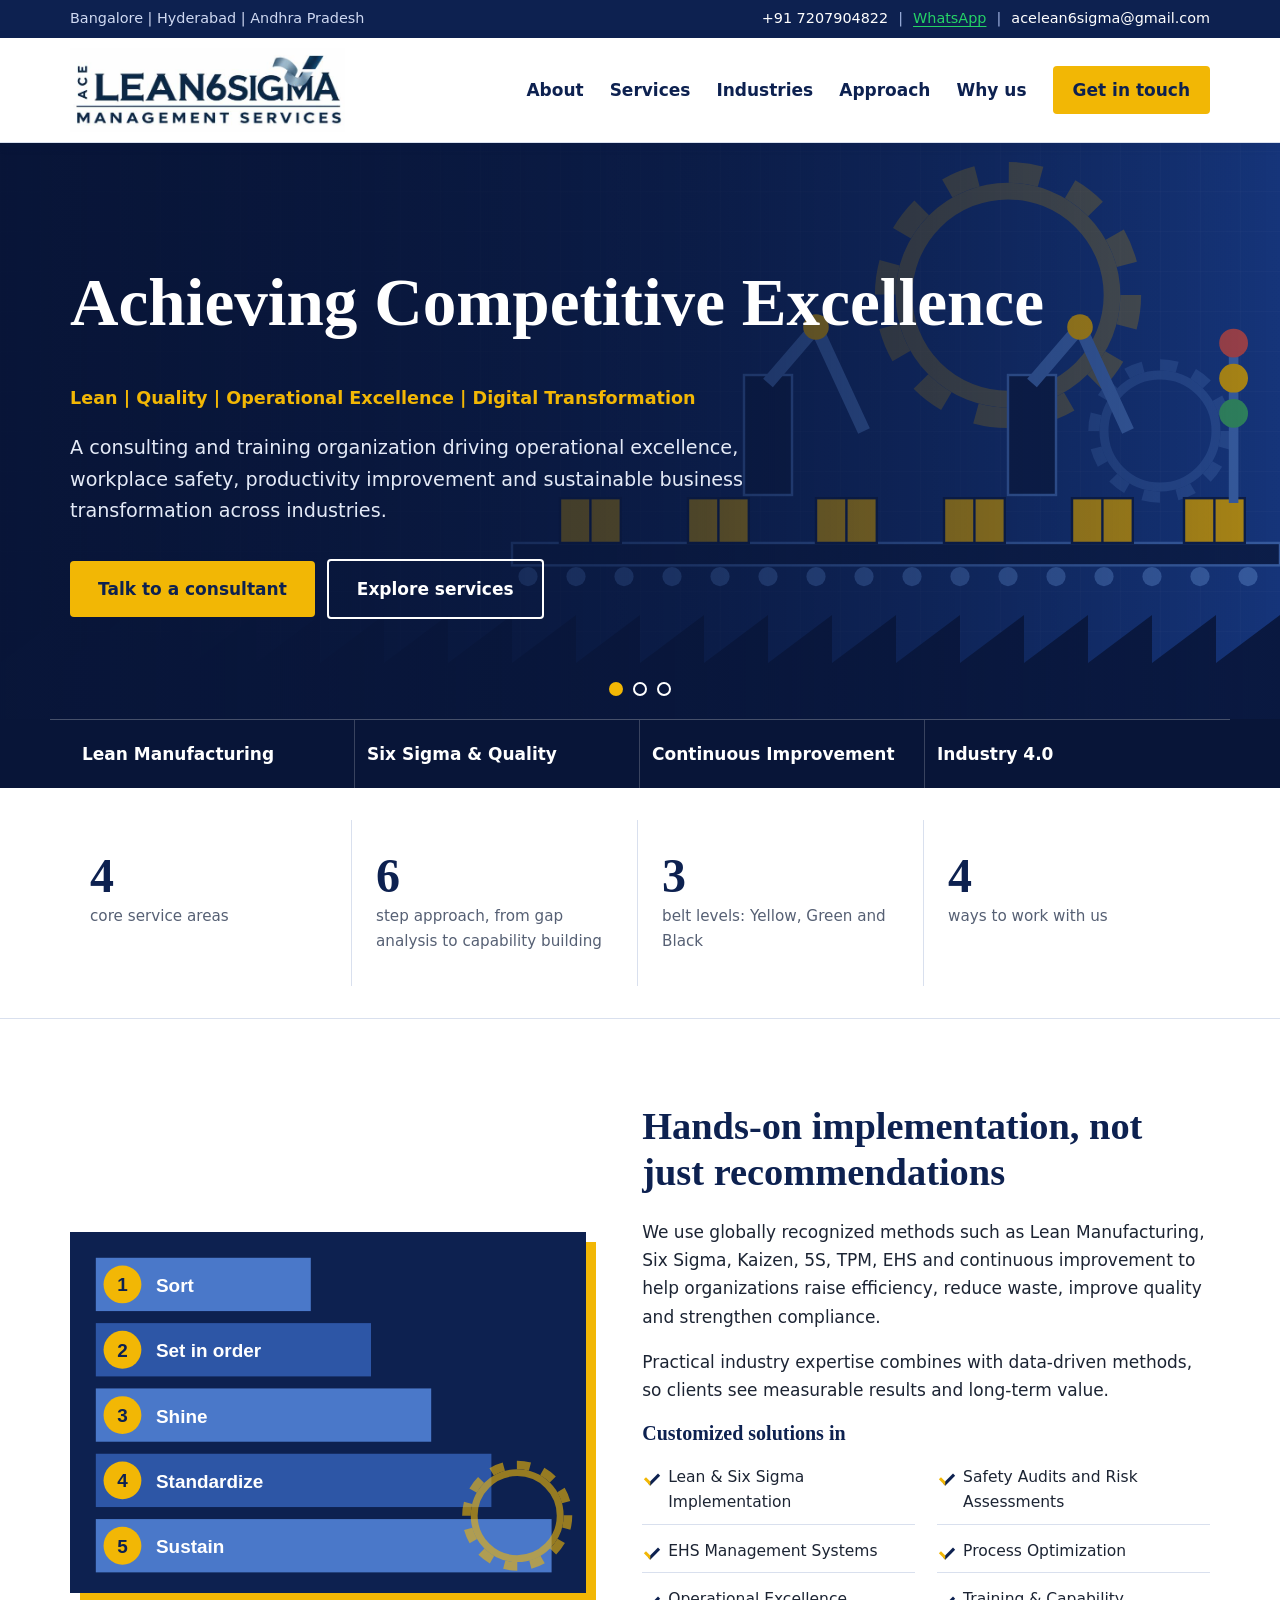
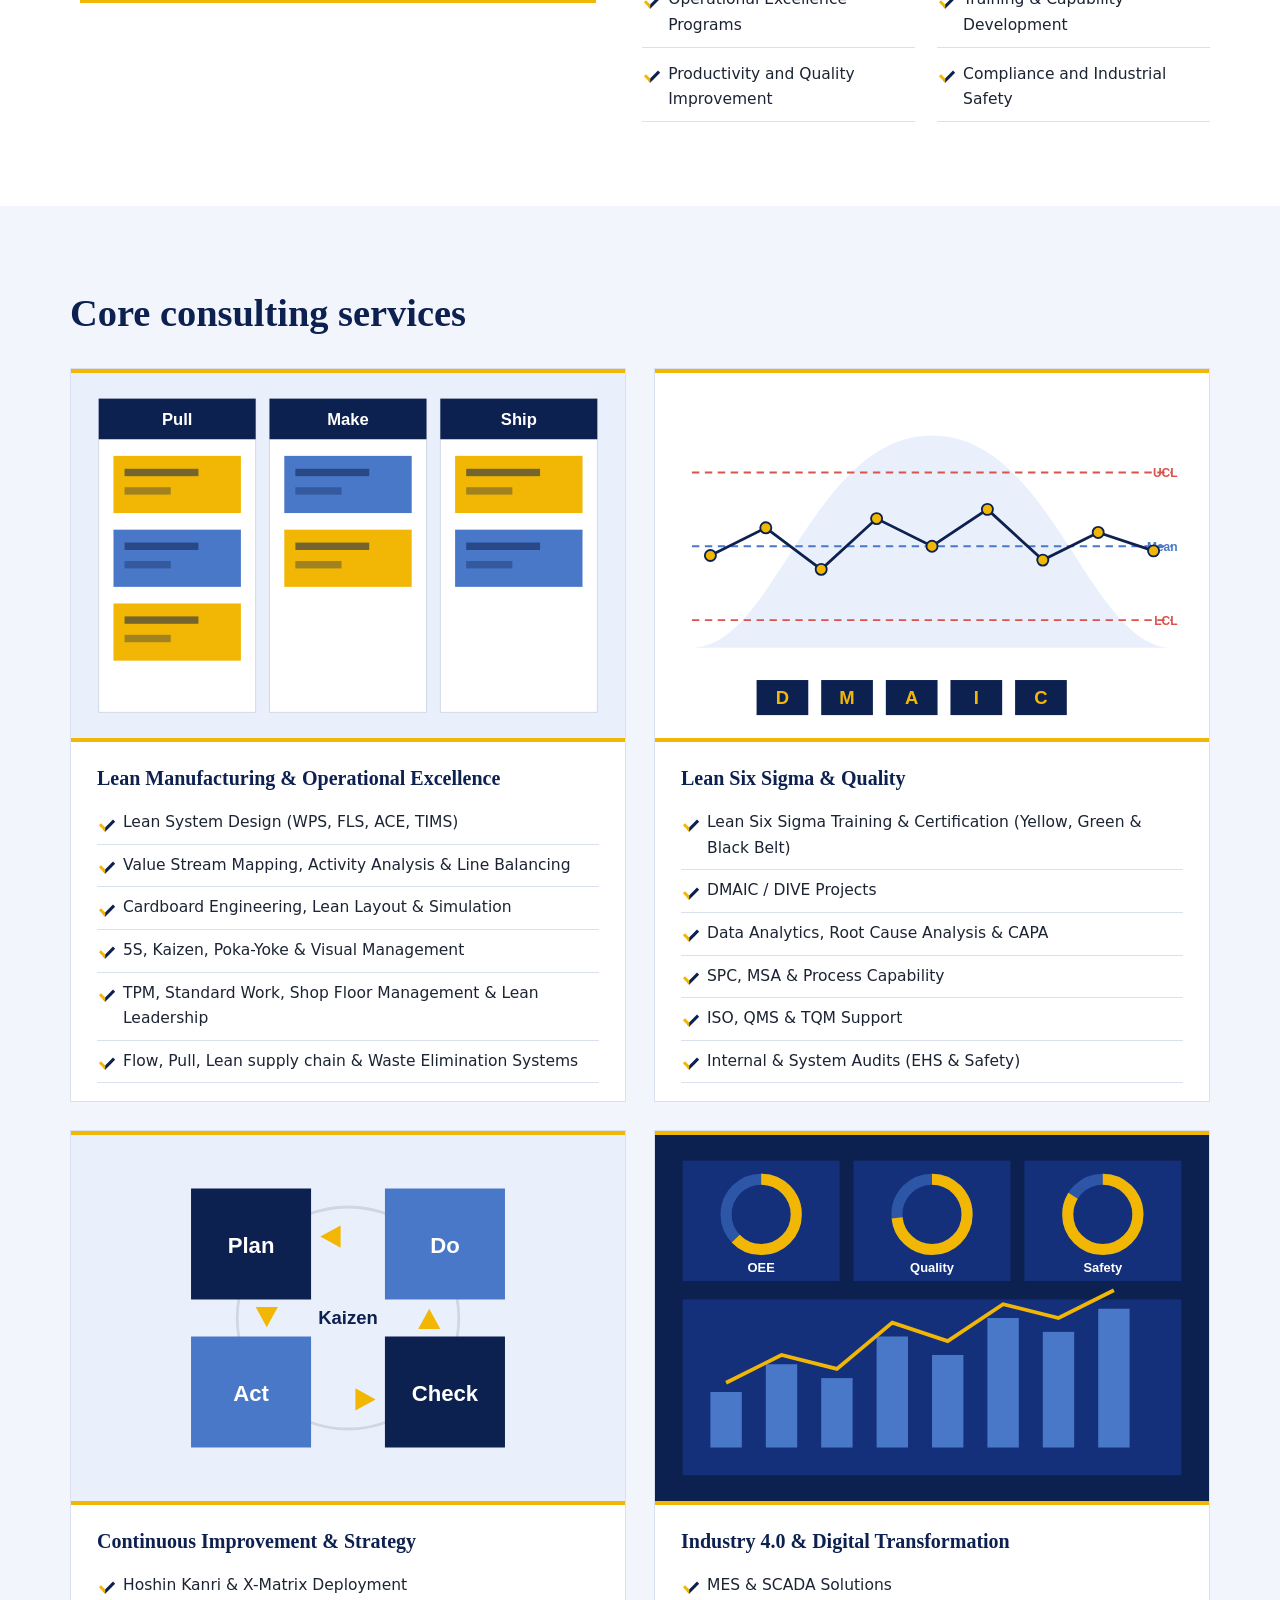
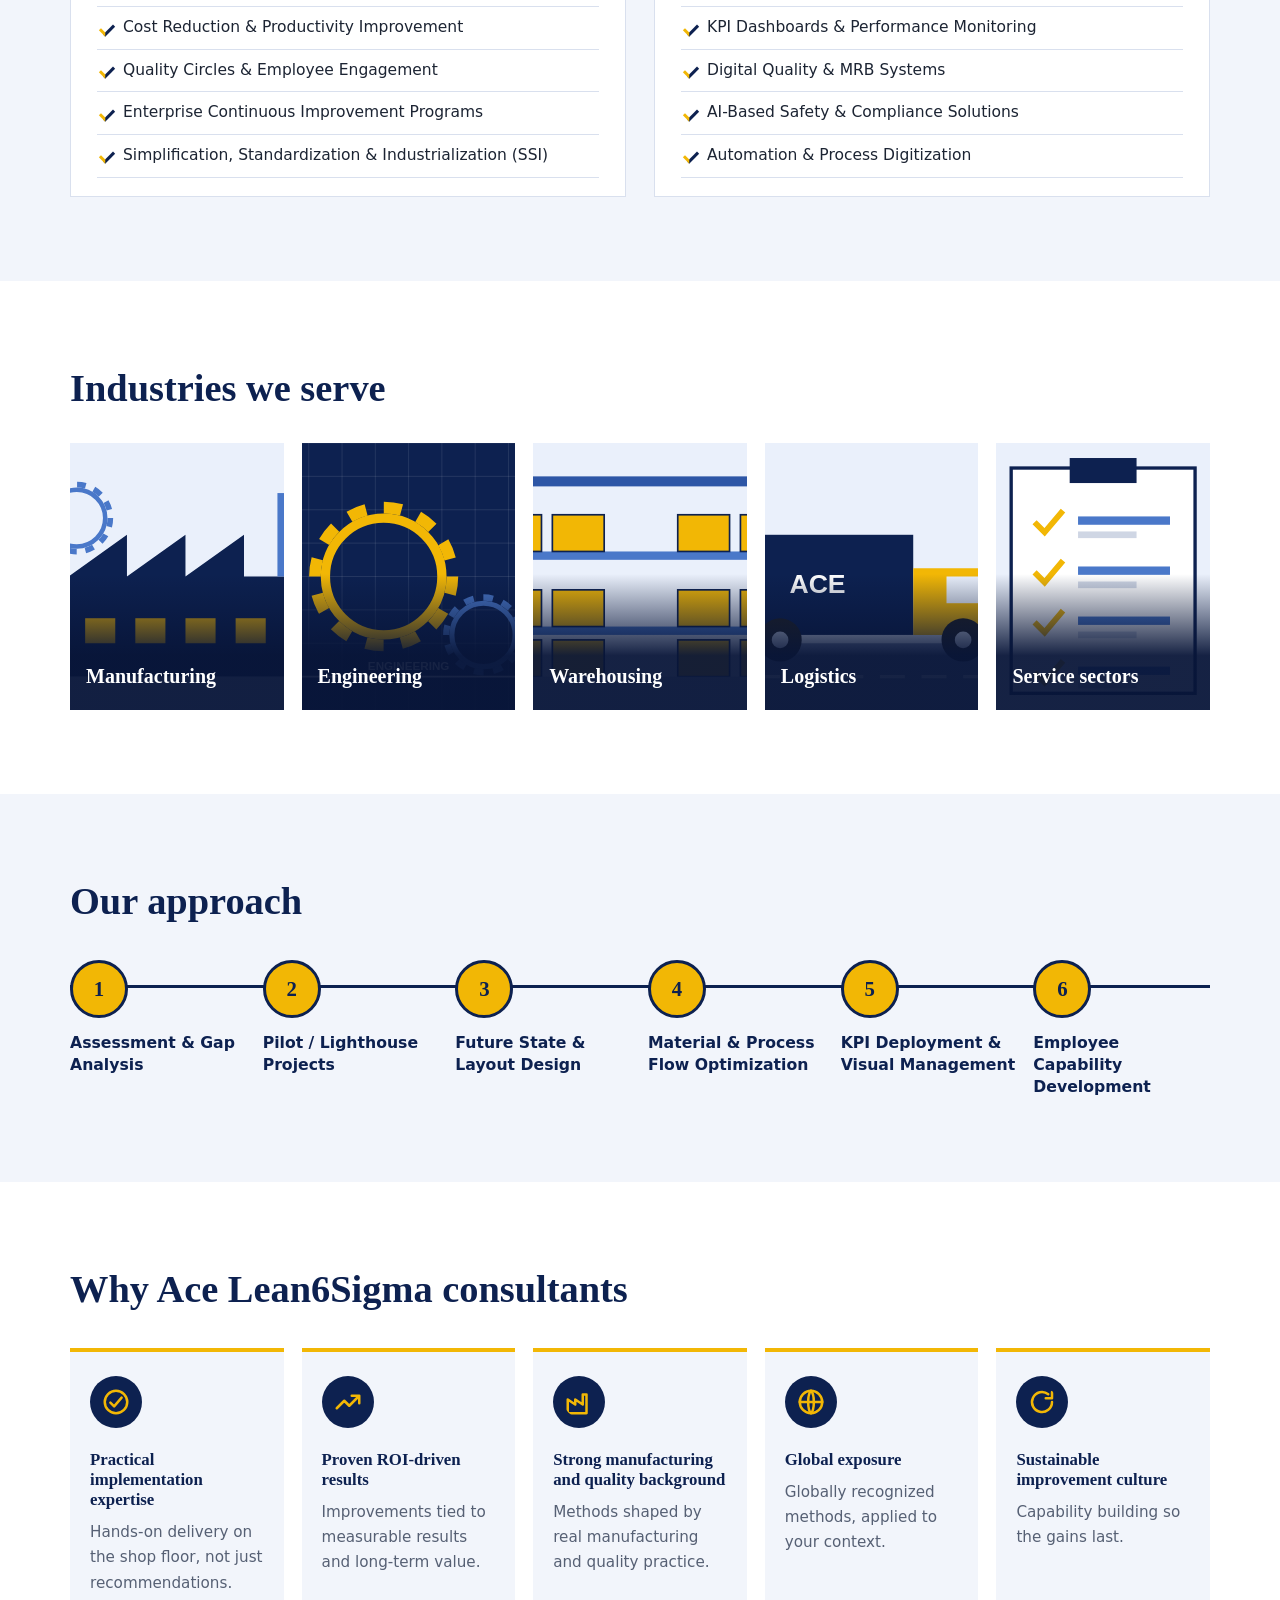
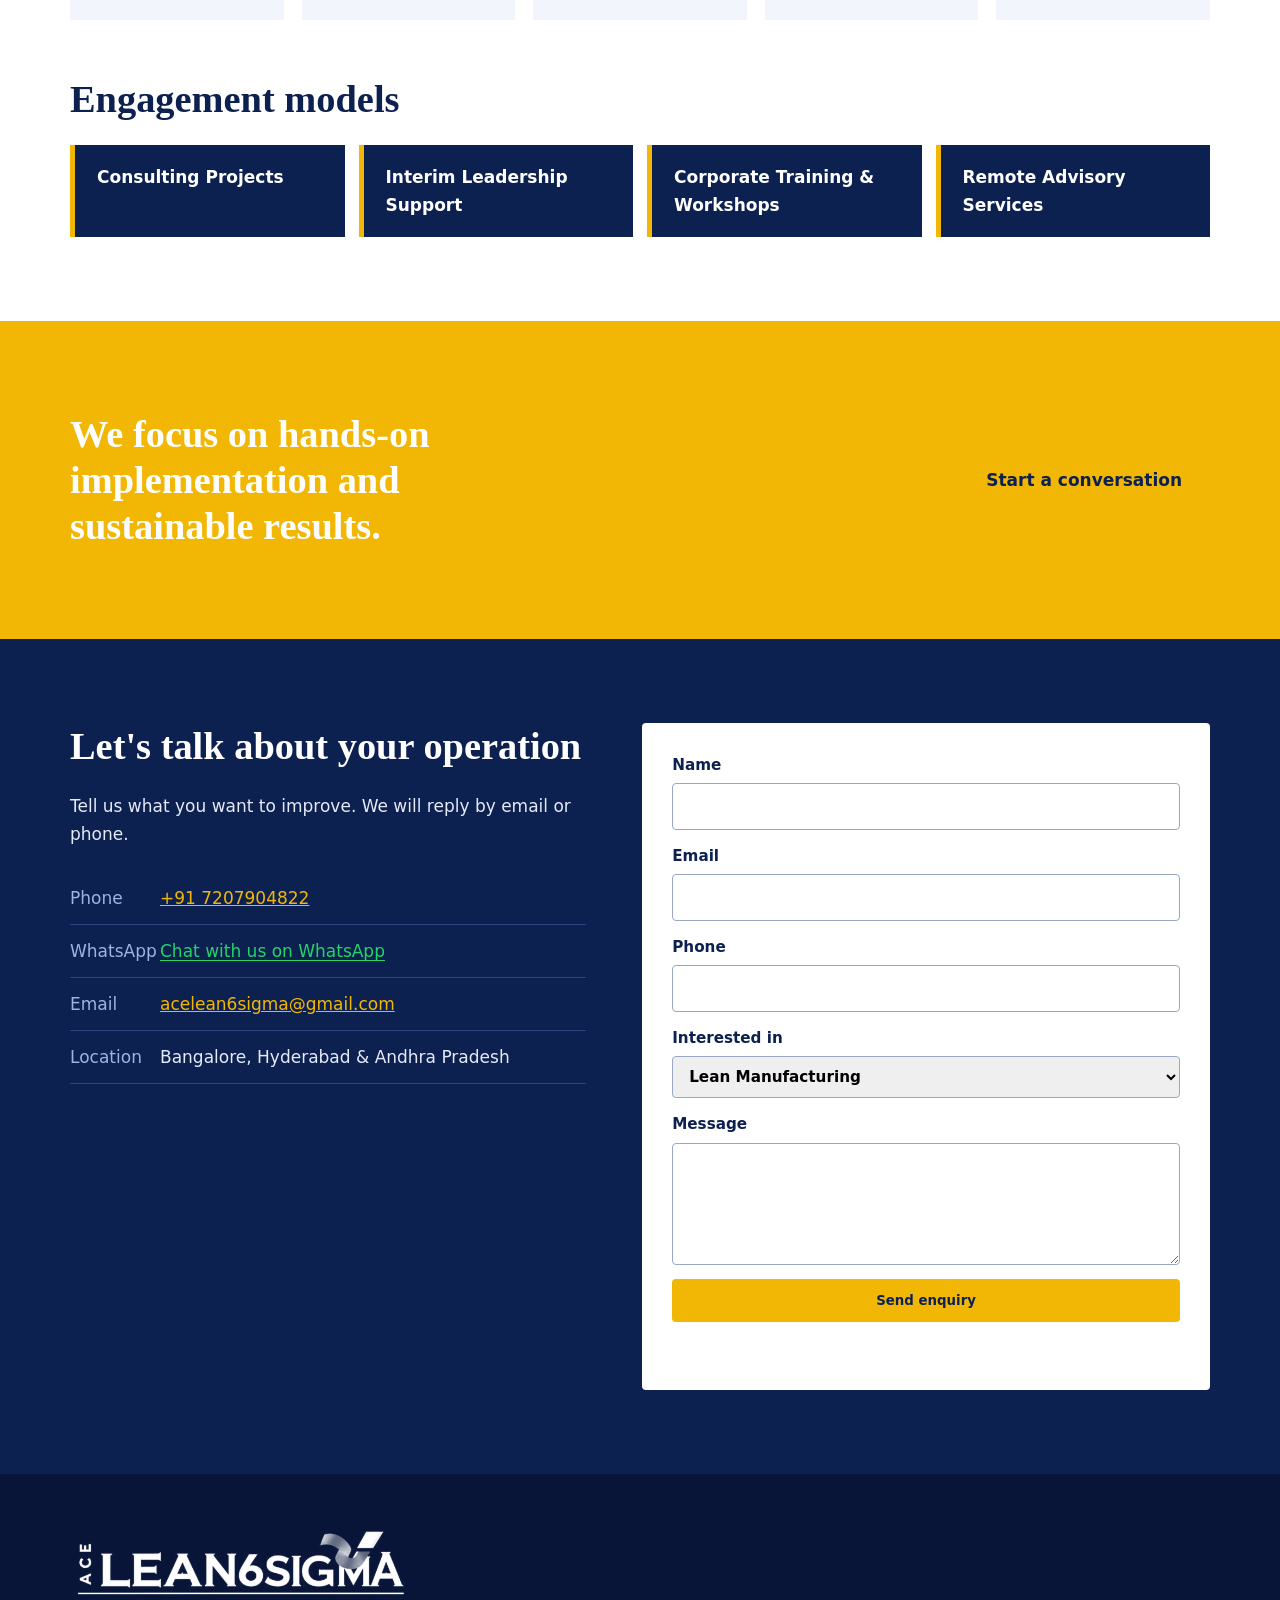
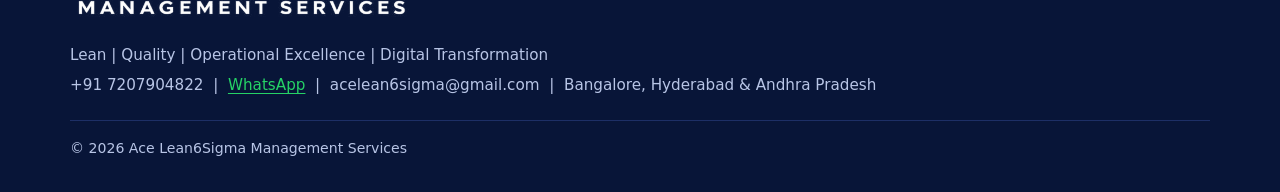
==== commit 369c8369: "changing the style in css in header" ====
--- a/index.html
+++ b/index.html
@@ -12,7 +12,12 @@
 <a class="skip" href="#main">Skip to content</a>
 <div class="topbar"><div class="wrap">
   <span>Bangalore | Hyderabad | Andhra Pradesh</span>
-  <span><a href="tel:+917207904822">+91 7207904822</a> &nbsp;|&nbsp; <a class="whatsapp-link" href="https://wa.me/917207904822?text=Hello%2C%20I%27d%20like%20to%20know%20more%20about%20your%20services." target="_blank" rel="noopener noreferrer">WhatsApp</a> &nbsp;|&nbsp; <a href="mailto:acelean6sigma@gmail.com">acelean6sigma@gmail.com</a></span>
+  <span class="topbar-contact">
+    <a href="tel:+917207904822">+91 7207904822</a>
+    <span class="topbar-separator" aria-hidden="true">|</span>
+    <a class="whatsapp-link" href="https://wa.me/917207904822?text=Hello%2C%20I%27d%20like%20to%20know%20more%20about%20your%20services." target="_blank" rel="noopener noreferrer">WhatsApp</a>
+    <span class="topbar-email"><span class="topbar-separator" aria-hidden="true">|</span><a href="mailto:acelean6sigma@gmail.com">acelean6sigma@gmail.com</a></span>
+  </span>
 </div></div>
 <header class="site-header" id="top">
   <div class="wrap bar">
--- a/css/style.css
+++ b/css/style.css
@@ -9,6 +9,8 @@
 .skip{position:absolute;left:-999px}.skip:focus{left:10px;top:10px;background:#fff;padding:8px;z-index:99}
 .topbar{background:var(--navy);color:#cfd9f2;font-size:.9rem}.topbar .wrap{display:flex;justify-content:space-between;gap:12px;padding-top:7px;padding-bottom:7px;flex-wrap:wrap}
 .topbar a{color:#fff;text-decoration:none}
+.topbar-contact,.topbar-email{display:inline-flex;align-items:center;gap:10px}
+.topbar-separator{color:#9fb3e0}
 .site-header{position:sticky;top:0;z-index:50;background:#fff;border-bottom:1px solid var(--line);box-shadow:0 2px 12px rgba(13,33,80,.08)}
 .bar{display:flex;align-items:center;justify-content:space-between;min-height:104px;gap:20px}
 .brand img{height:84px;width:auto}
@@ -42,7 +44,7 @@
 .models li{background:var(--navy);color:#fff;padding:18px 22px;margin-bottom:10px;border-left:5px solid var(--gold);font-weight:600}
 .band{background:var(--gold);padding:44px 0}.band .wrap{display:flex;align-items:center;justify-content:space-between;gap:24px;flex-wrap:wrap}.band h2{margin:0;max-width:30ch}
 .dark{background:var(--navy);color:#e4eaf7}.dark h2{color:#fff}.dark a{color:var(--gold)}
-.topbar a.whatsapp-link,.dark a.whatsapp-link,footer a.whatsapp-link{color:#25d366}
+.topbar a.whatsapp-link,.dark a.whatsapp-link,footer a.whatsapp-link{color:#25d366;text-decoration:underline;text-underline-offset:.2em}
 .contact{margin-top:24px}.contact li{padding:12px 0;border-bottom:1px solid #2d4580}.contact span{display:inline-block;width:90px;color:#9fb3e0}
 form{background:#fff;color:var(--ink);padding:30px;border-radius:4px;display:grid;gap:14px}
 label{font-weight:600;font-size:.95rem;display:grid;gap:5px;color:var(--navy)}
@@ -60,14 +62,20 @@
 @media(max-width:560px){
   .cards5,.steps,.grid2{grid-template-columns:1fr}
   .section{padding:60px 0}
+  h1,.h1{font-size:clamp(2rem,8vw,2.5rem)}
+  .tag{font-size:1rem}
+  .lead{font-size:1.05rem}
+  .actions{margin-top:22px}
   .btn.ghost{margin:0}
   .actions{display:grid;gap:12px}
   .actions .btn{width:100%;text-align:center}
-  .topbar .wrap{justify-content:center;text-align:center;font-size:.82rem}
+  .topbar .wrap{justify-content:center;text-align:center;font-size:.8rem;line-height:1.35;padding:5px 12px;gap:4px}
   .topbar .wrap>span{width:100%}
-  .brand img{height:54px}
-  .bar{min-height:76px}
-  .menu-btn{padding:8px 12px}
+  .topbar-contact{justify-content:center;gap:8px}
+  .topbar-email{display:none}
+  .bar{min-height:68px}
+  .brand img{height:50px}
+  .menu-btn{padding:6px 10px;font-size:.95rem}
   .quick a{padding:14px 10px;font-size:.9rem}
   .stats div{padding:24px 14px}
   .stats b{font-size:2.5rem}
@@ -103,7 +111,7 @@
 .sub{margin-top:0}.models{display:grid;grid-template-columns:repeat(4,1fr);gap:14px}.models li{margin:0}
 .band{padding:90px 0;background-size:cover;background-position:center;background-attachment:fixed;color:#fff}.band h2{color:#fff;max-width:26ch}
 @media(max-width:980px){.cards5{grid-template-columns:repeat(2,1fr)}.why{grid-template-columns:repeat(2,1fr)}.models{grid-template-columns:repeat(2,1fr)}.band{background-attachment:scroll}.slide{padding:80px 0 120px}.dots{bottom:150px}}
-@media(max-width:560px){.cards5,.why,.models{grid-template-columns:1fr}.tile{aspect-ratio:16/10}}
+@media(max-width:560px){.cards5,.why,.models{grid-template-columns:1fr}.tile{aspect-ratio:16/10}.slide{padding:52px 0 90px}}
 @media(prefers-reduced-motion:reduce){.slide,.ph,.tile .cap p{transition:none}.band{background-attachment:scroll}}
 .ph-h1{background-image:linear-gradient(90deg,rgba(8,21,56,.94) 0%,rgba(8,21,56,.7) 55%,rgba(8,21,56,.3) 100%),url(../images/photos/hero-1.jpg),url(../images/hero.svg)}
 .ph-h2{background-image:linear-gradient(90deg,rgba(8,21,56,.94) 0%,rgba(8,21,56,.7) 55%,rgba(8,21,56,.3) 100%),url(../images/photos/hero-2.jpg),url(../images/hero-2.svg)}
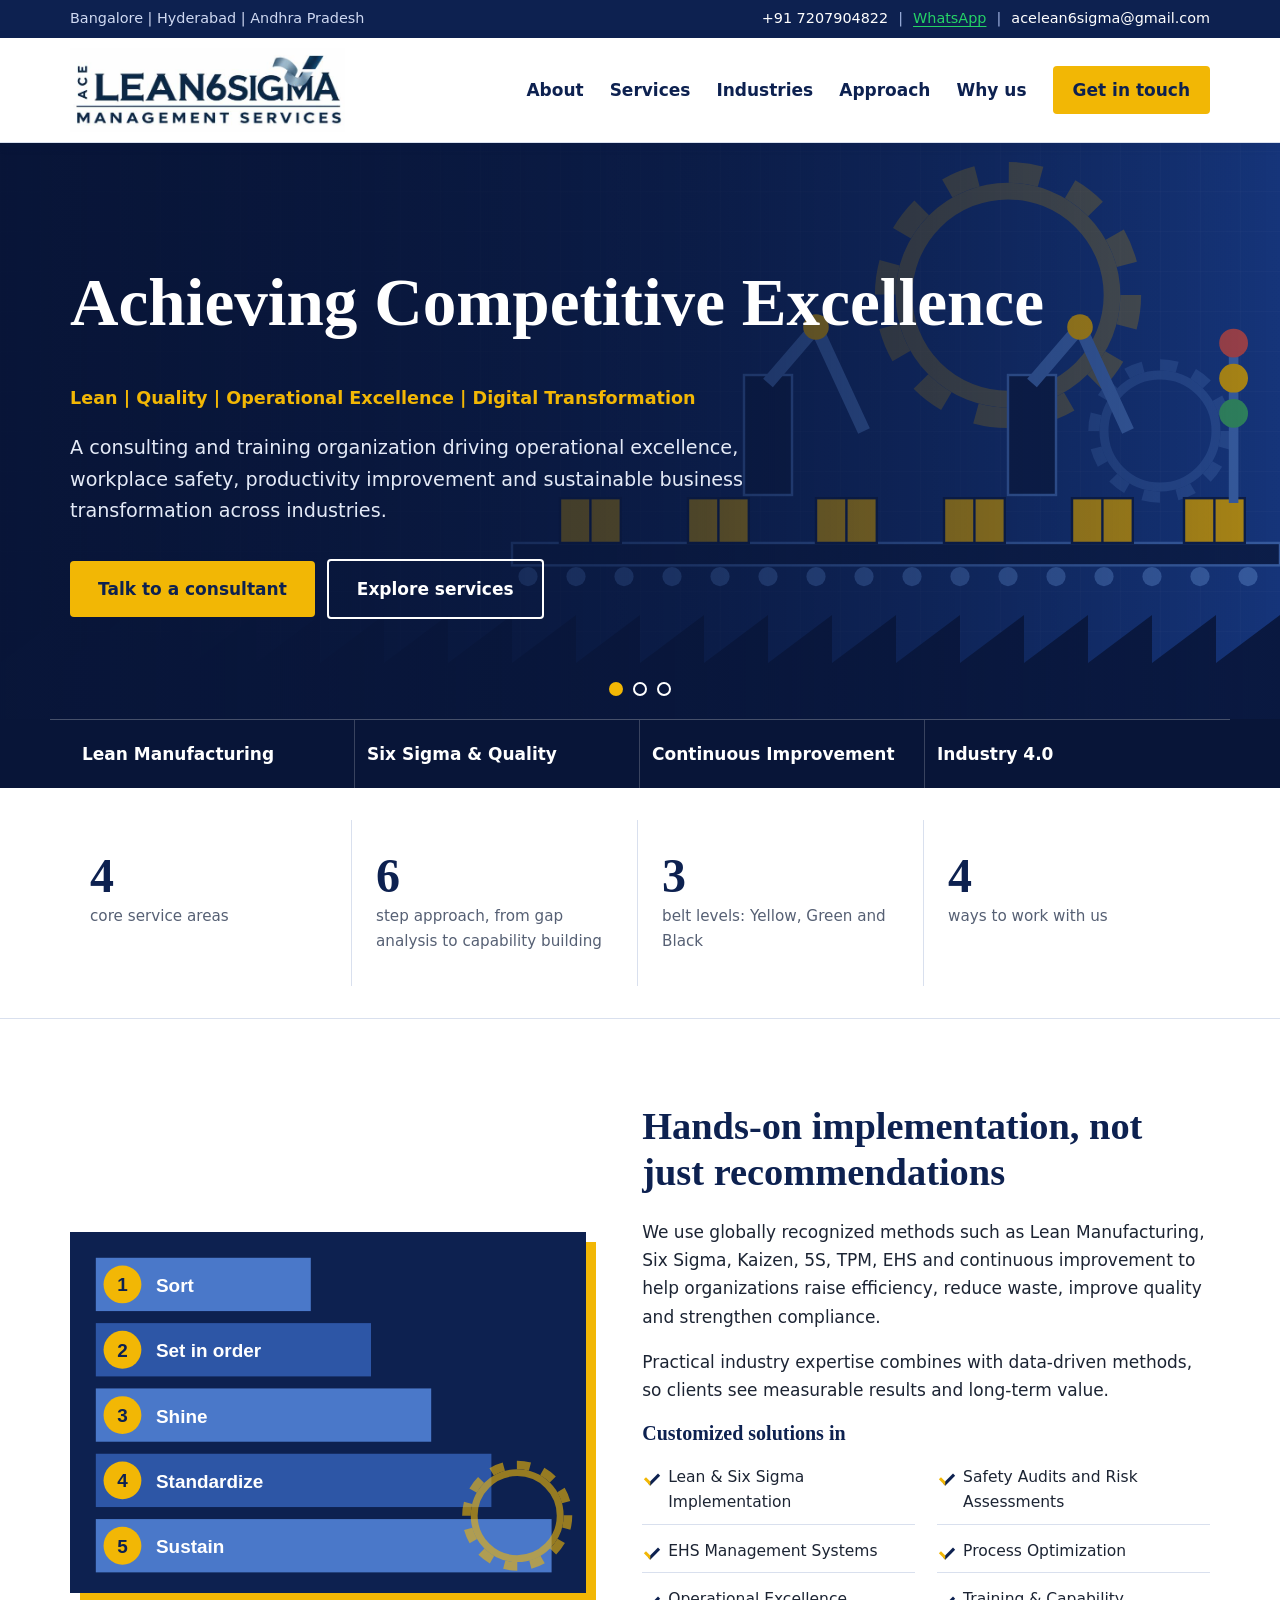
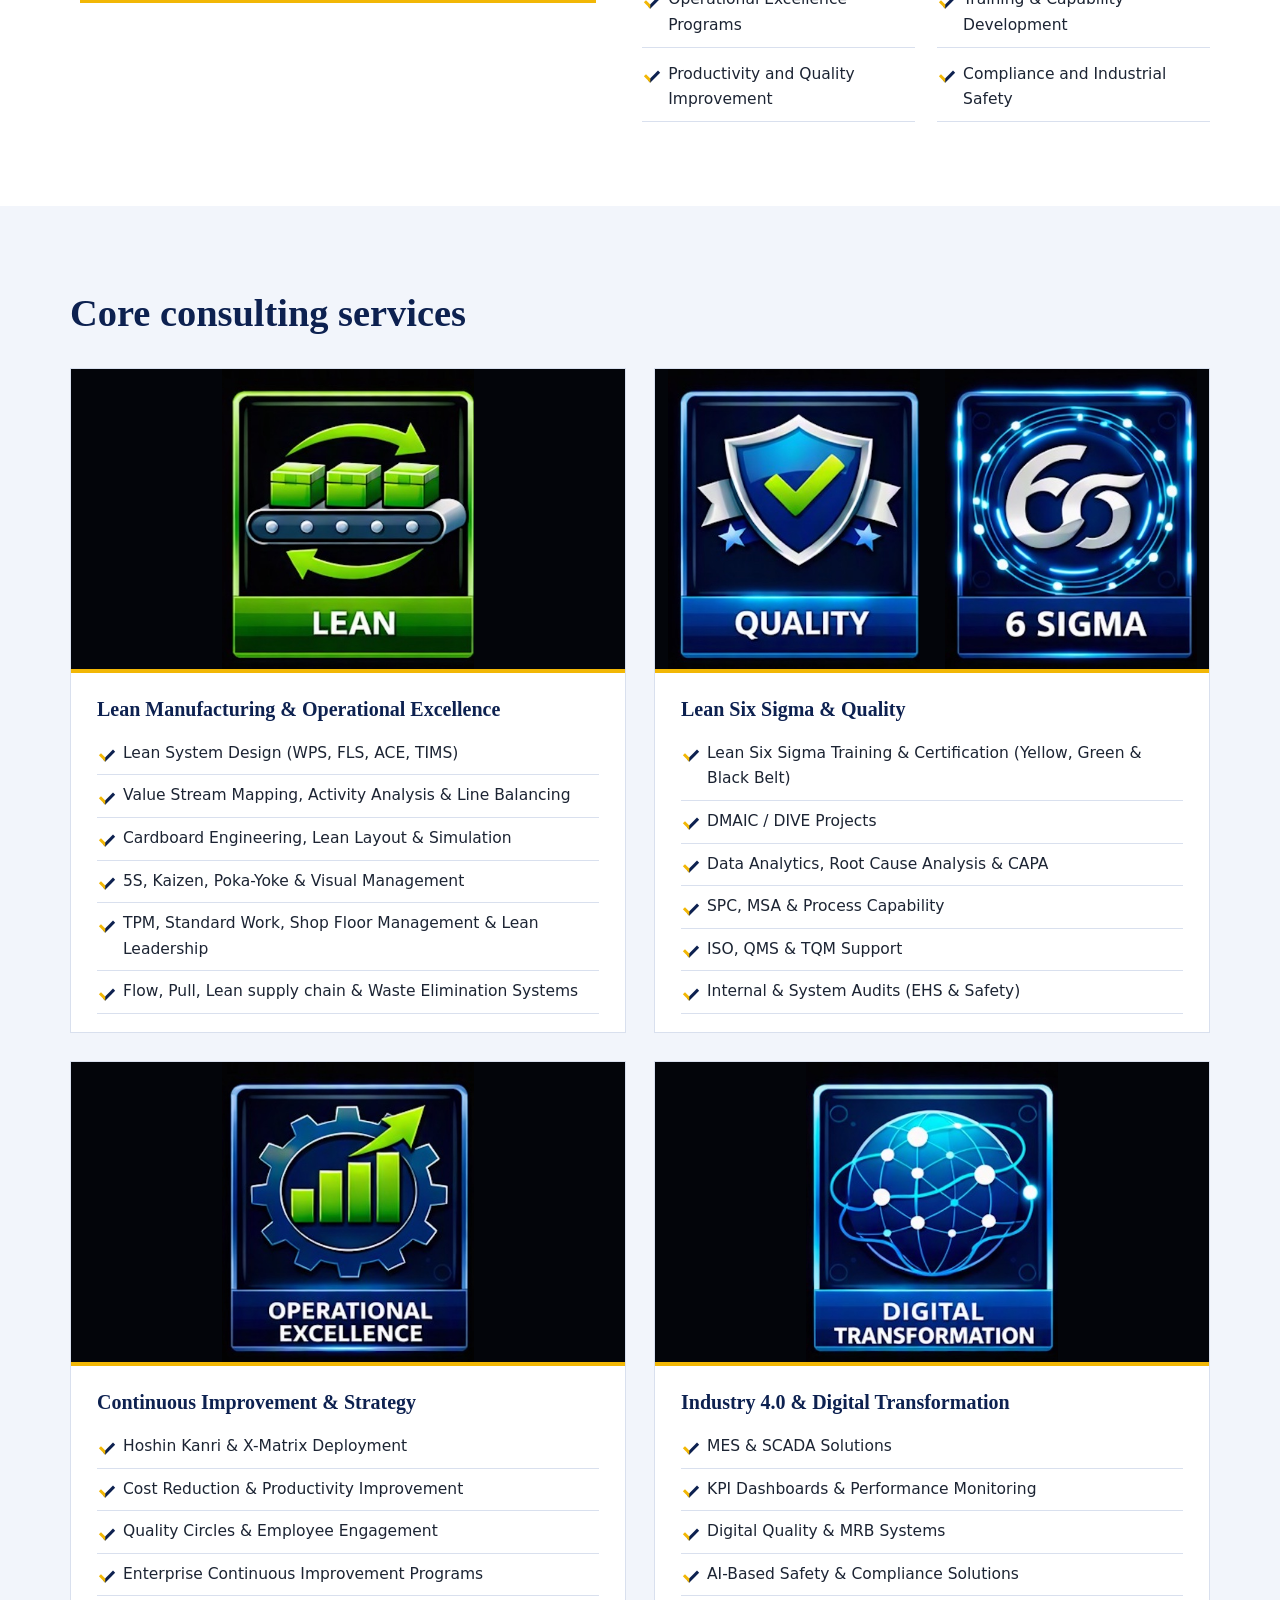
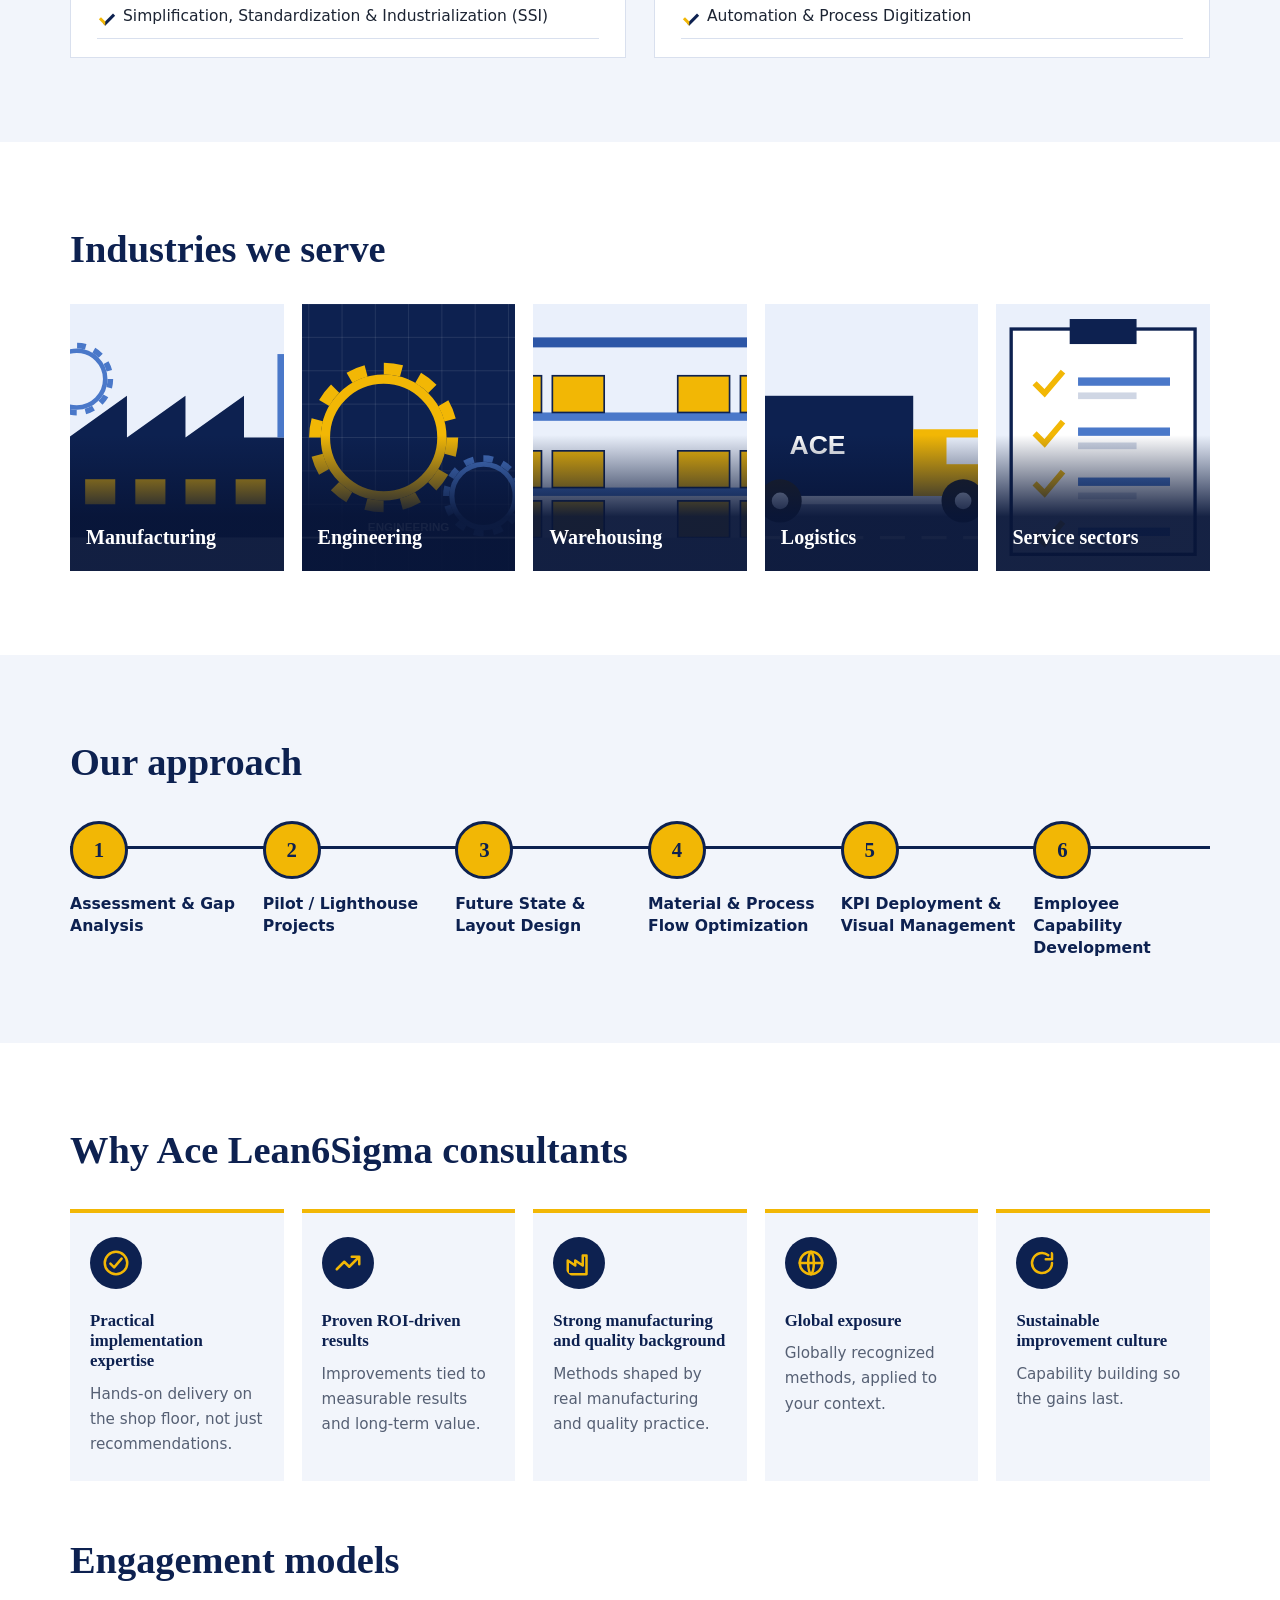
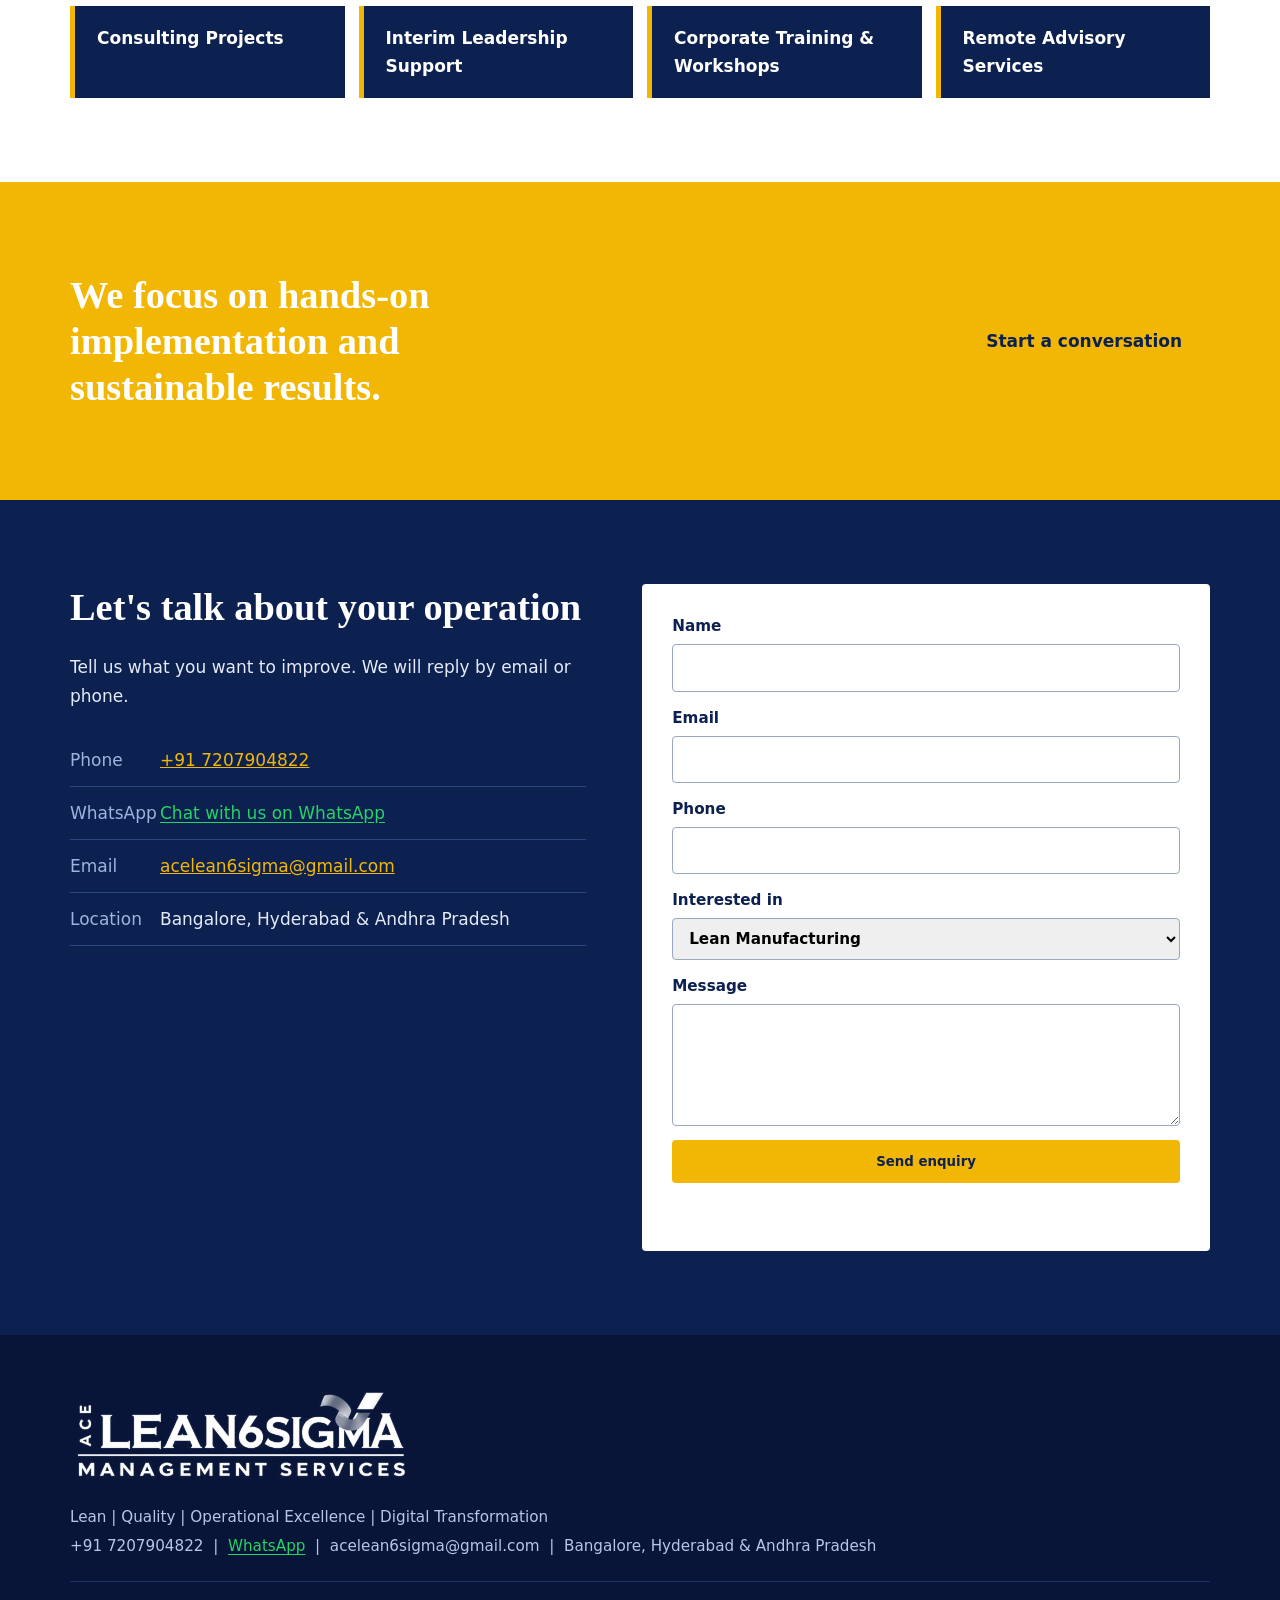
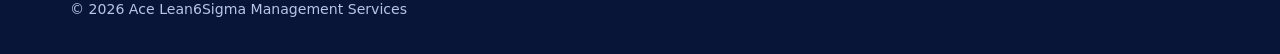
==== commit 60a45068: "ading chnages in images" ====
--- a/index.html
+++ b/index.html
@@ -85,16 +85,16 @@
   <div class="wrap">
     <h2>Core consulting services</h2>
     <div class="cards2">
-      <article id="lean" class="card"><div class="ph ph-svc-lean" role="img" aria-label="Kanban board with pull, make and ship columns"></div><div>
+      <article id="lean" class="card"><div class="service-images"><img src="images/pillars/lean.jpg" alt="Lean manufacturing"></div><div>
         <h3>Lean Manufacturing &amp; Operational Excellence</h3>
         <ul><li>Lean System Design (WPS, FLS, ACE, TIMS)</li><li>Value Stream Mapping, Activity Analysis &amp; Line Balancing</li><li>Cardboard Engineering, Lean Layout &amp; Simulation</li><li>5S, Kaizen, Poka-Yoke &amp; Visual Management</li><li>TPM, Standard Work, Shop Floor Management &amp; Lean Leadership</li><li>Flow, Pull, Lean supply chain &amp; Waste Elimination Systems</li></ul></div></article>
-      <article id="sixsigma" class="card"><div class="ph ph-svc-sixsigma" role="img" aria-label="Control chart with upper and lower limits and the DMAIC steps"></div><div>
+      <article id="sixsigma" class="card"><div class="service-images pair"><img src="images/pillars/quality.jpg" alt="Quality assurance"><img src="images/pillars/six-sigma.jpg" alt="Six Sigma"></div><div>
         <h3>Lean Six Sigma &amp; Quality</h3>
         <ul><li>Lean Six Sigma Training &amp; Certification (Yellow, Green &amp; Black Belt)</li><li>DMAIC / DIVE Projects</li><li>Data Analytics, Root Cause Analysis &amp; CAPA</li><li>SPC, MSA &amp; Process Capability</li><li>ISO, QMS &amp; TQM Support</li><li>Internal &amp; System Audits (EHS &amp; Safety)</li></ul></div></article>
-      <article id="ci" class="card"><div class="ph ph-svc-ci" role="img" aria-label="Plan, Do, Check, Act cycle around Kaizen"></div><div>
+      <article id="ci" class="card"><div class="service-images"><img src="images/pillars/operational-excellence.jpg" alt="Operational excellence"></div><div>
         <h3>Continuous Improvement &amp; Strategy</h3>
         <ul><li>Hoshin Kanri &amp; X-Matrix Deployment</li><li>Cost Reduction &amp; Productivity Improvement</li><li>Quality Circles &amp; Employee Engagement</li><li>Enterprise Continuous Improvement Programs</li><li>Simplification, Standardization &amp; Industrialization (SSI)</li></ul></div></article>
-      <article id="industry4" class="card"><div class="ph ph-svc-industry4" role="img" aria-label="KPI dashboard with gauges and charts"></div><div>
+      <article id="industry4" class="card"><div class="service-images"><img src="images/pillars/digital-transformation.jpg" alt="Digital transformation"></div><div>
         <h3>Industry 4.0 &amp; Digital Transformation</h3>
         <ul><li>MES &amp; SCADA Solutions</li><li>KPI Dashboards &amp; Performance Monitoring</li><li>Digital Quality &amp; MRB Systems</li><li>AI-Based Safety &amp; Compliance Solutions</li><li>Automation &amp; Process Digitization</li></ul></div></article>
     </div>
--- a/css/style.css
+++ b/css/style.css
@@ -24,6 +24,11 @@
 .lead{font-size:1.2rem;max-width:58ch;color:#e4eaf7}.actions{margin:32px 0 0}
 .quick{display:grid;grid-template-columns:repeat(4,1fr);gap:0;border-top:1px solid rgba(255,255,255,.25)}
 .quick a{color:#fff;text-decoration:none;font-weight:600;padding:20px 12px;border-right:1px solid rgba(255,255,255,.2)}.quick a:last-child{border-right:0}.quick a:hover{background:rgba(255,255,255,.1);color:var(--gold)}
+.card>.service-images{padding:0;border-top:0}
+.service-images{display:grid;place-items:center;min-height:300px;background:#03050a;overflow:hidden}
+.service-images img{width:min(100%,320px);height:300px;object-fit:contain;background:#03050a}
+.service-images.pair{grid-template-columns:repeat(2,minmax(0,1fr));gap:0;padding:0}
+.service-images.pair img{width:100%;height:300px}
 .stats{background:#fff;border-bottom:1px solid var(--line)}.stats .wrap{display:grid;grid-template-columns:repeat(4,1fr)}
 .stats div{padding:32px 20px;border-right:1px solid var(--line);display:grid;gap:4px;align-content:start}.stats div:last-child{border-right:0}
 .stats b{font:700 3rem/1 Georgia,serif;color:var(--navy)}.stats span{color:var(--mute);font-size:.95rem;max-width:24ch}
@@ -111,17 +116,13 @@
 .sub{margin-top:0}.models{display:grid;grid-template-columns:repeat(4,1fr);gap:14px}.models li{margin:0}
 .band{padding:90px 0;background-size:cover;background-position:center;background-attachment:fixed;color:#fff}.band h2{color:#fff;max-width:26ch}
 @media(max-width:980px){.cards5{grid-template-columns:repeat(2,1fr)}.why{grid-template-columns:repeat(2,1fr)}.models{grid-template-columns:repeat(2,1fr)}.band{background-attachment:scroll}.slide{padding:80px 0 120px}.dots{bottom:150px}}
-@media(max-width:560px){.cards5,.why,.models{grid-template-columns:1fr}.tile{aspect-ratio:16/10}.slide{padding:52px 0 90px}}
+@media(max-width:560px){.cards5,.why,.models{grid-template-columns:1fr}.service-images.pair,.service-images.pair img{min-height:220px;height:220px}.tile{aspect-ratio:16/10}.slide{padding:52px 0 90px}}
 @media(prefers-reduced-motion:reduce){.slide,.ph,.tile .cap p{transition:none}.band{background-attachment:scroll}}
 .ph-h1{background-image:linear-gradient(90deg,rgba(8,21,56,.94) 0%,rgba(8,21,56,.7) 55%,rgba(8,21,56,.3) 100%),url(../images/photos/hero-1.jpg),url(../images/hero.svg)}
 .ph-h2{background-image:linear-gradient(90deg,rgba(8,21,56,.94) 0%,rgba(8,21,56,.7) 55%,rgba(8,21,56,.3) 100%),url(../images/photos/hero-2.jpg),url(../images/hero-2.svg)}
 .ph-h3{background-image:linear-gradient(90deg,rgba(8,21,56,.94) 0%,rgba(8,21,56,.7) 55%,rgba(8,21,56,.3) 100%),url(../images/photos/hero-3.jpg),url(../images/hero-3.svg)}
 .ph-band{background-image:linear-gradient(rgba(13,33,80,.82),rgba(13,33,80,.82)),url(../images/photos/band.jpg),url(../images/hero.svg)}
 .ph-about{background-image:url(../images/photos/about.jpg),url(../images/about-5s.svg)}
-.ph-svc-lean{background-image:url(../images/photos/service-lean.jpg),url(../images/svc-lean.svg)}
-.ph-svc-sixsigma{background-image:url(../images/photos/service-sixsigma.jpg),url(../images/svc-sixsigma.svg)}
-.ph-svc-ci{background-image:url(../images/photos/service-ci.jpg),url(../images/svc-ci.svg)}
-.ph-svc-industry4{background-image:url(../images/photos/service-industry4.jpg),url(../images/svc-industry4.svg)}
 .ph-ind-manufacturing{background-image:url(../images/photos/industry-manufacturing.jpg),url(../images/ind-manufacturing.svg)}
 .ph-ind-engineering{background-image:url(../images/photos/industry-engineering.jpg),url(../images/ind-engineering.svg)}
 .ph-ind-warehousing{background-image:url(../images/photos/industry-warehousing.jpg),url(../images/ind-warehouse.svg)}
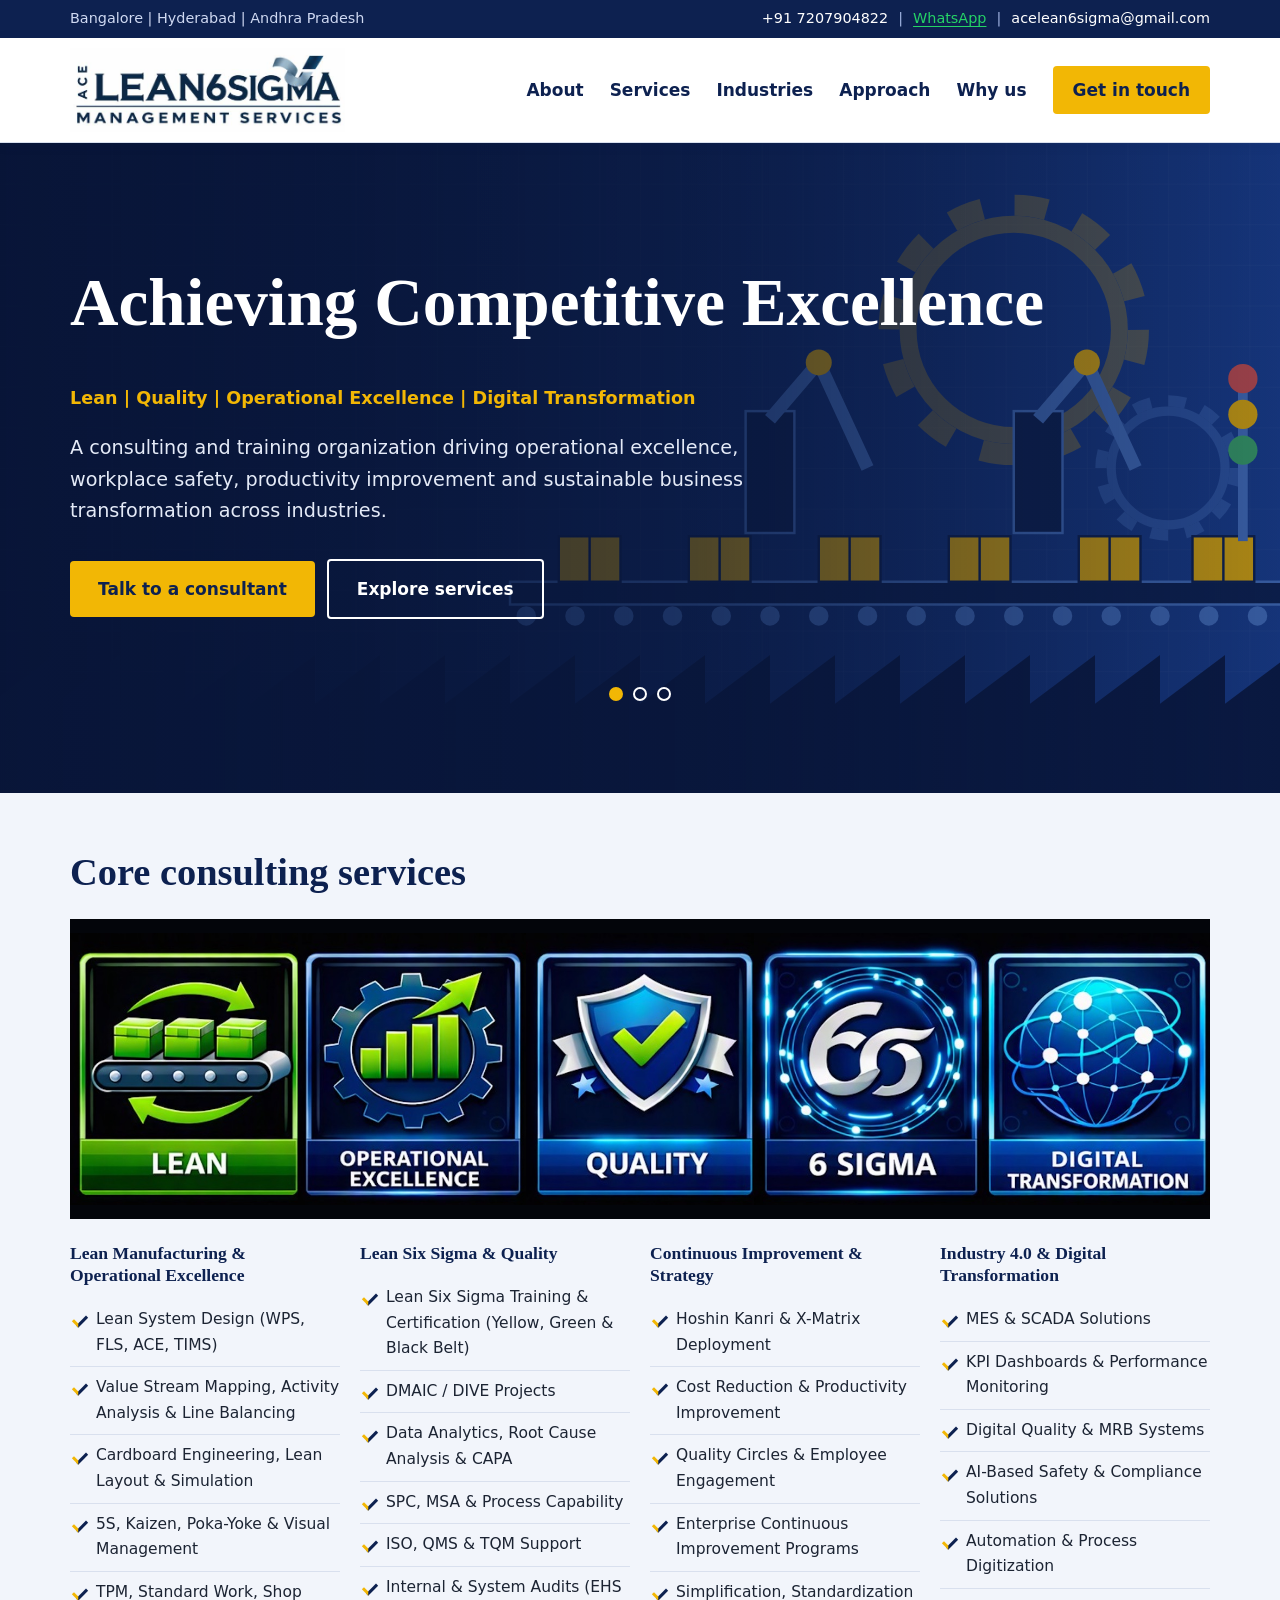
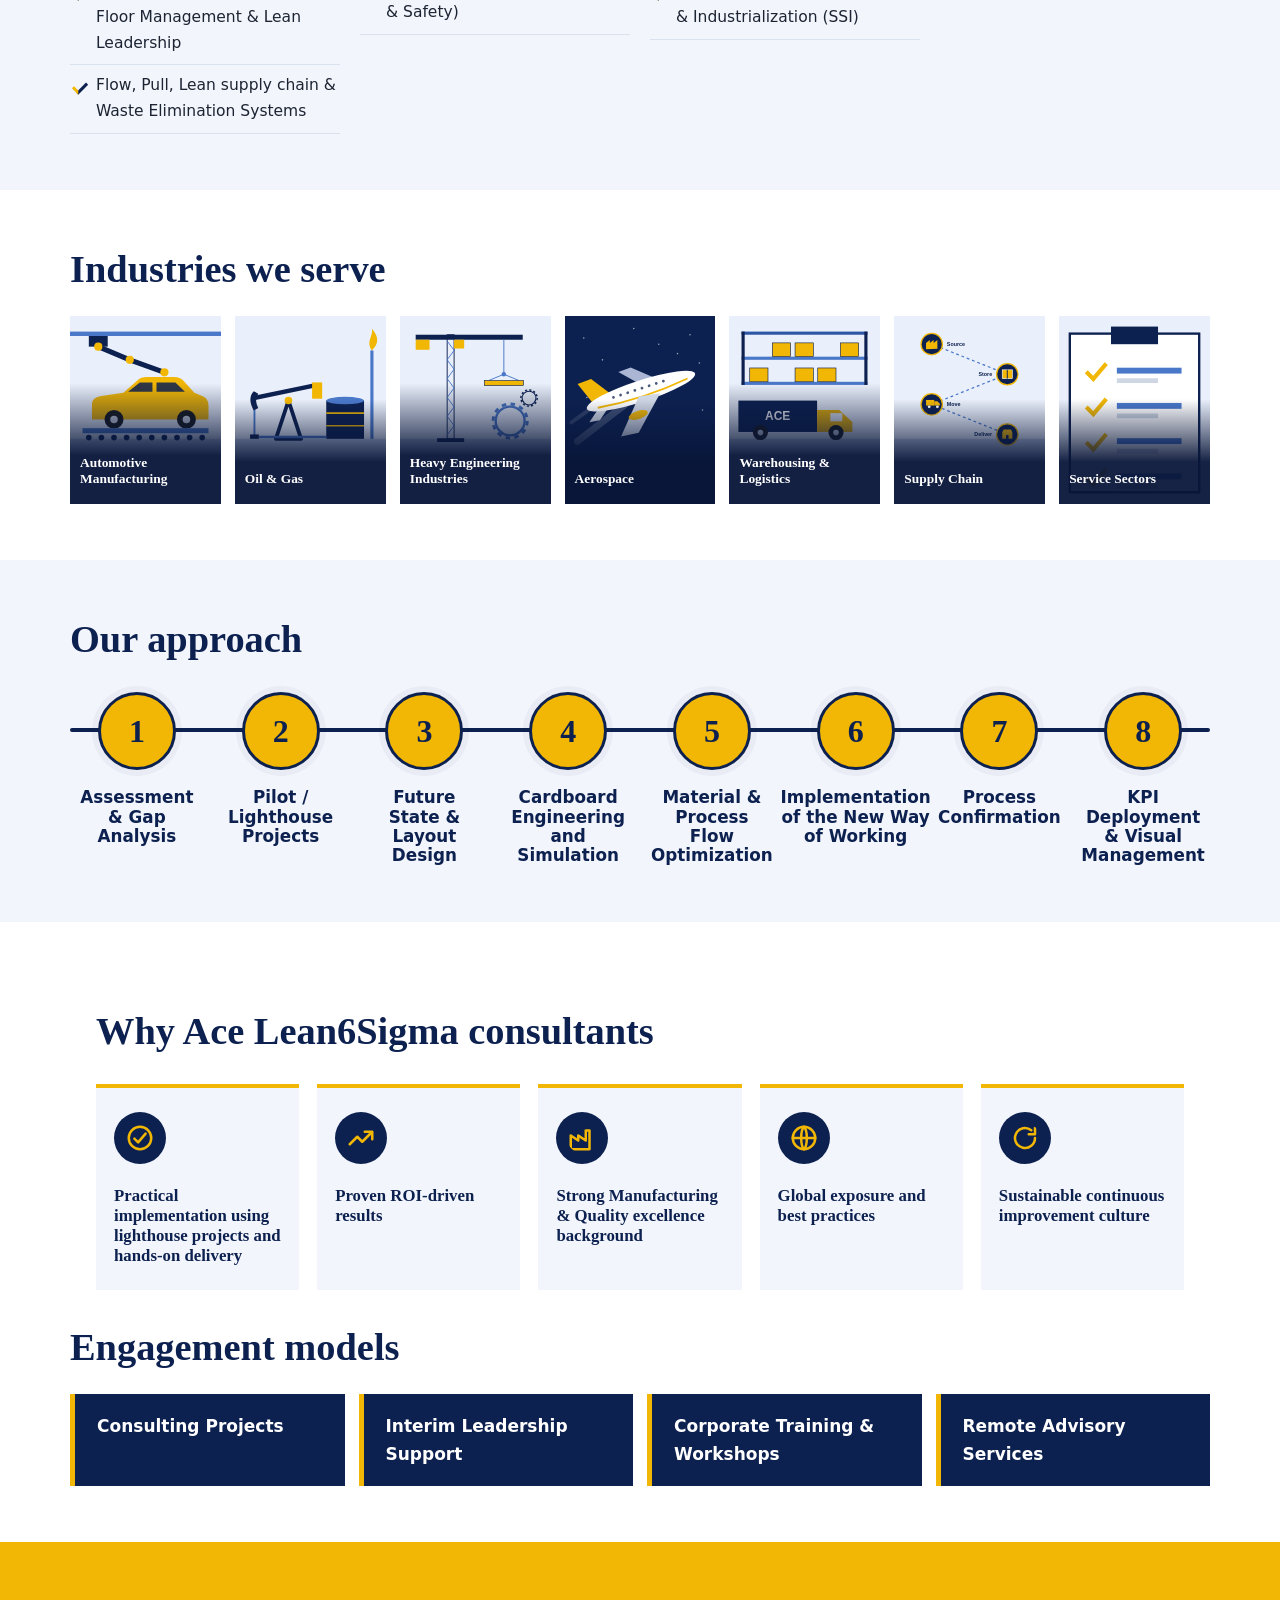
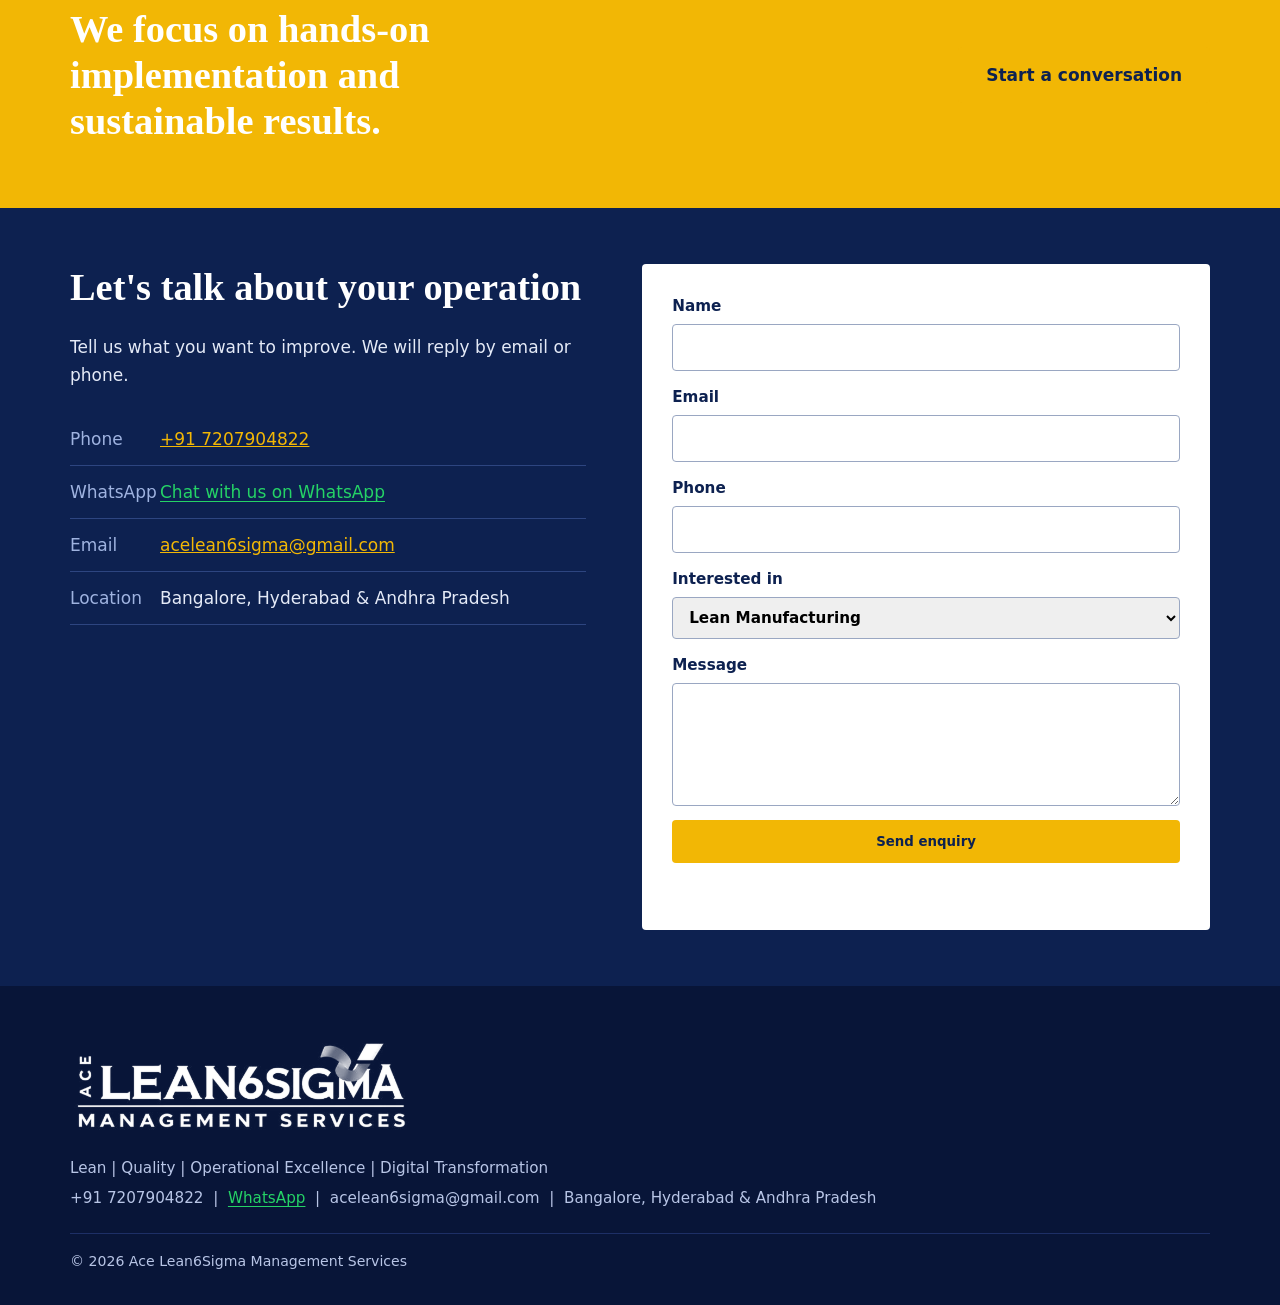
==== commit ff33eb6e: "making changes related to imagees" ====
--- a/index.html
+++ b/index.html
@@ -40,63 +40,48 @@
       <p class="actions"><a class="btn" href="#contact">Talk to a consultant</a><a class="btn ghost" href="#services">Explore services</a></p>
     </div></div>
     <div class="slide ph-h2" aria-hidden="true"><div class="wrap hero-copy">
-      <p class="h1">Safety and compliance you can rely on</p>
+      <p class="h1">Safety Excellence and compliance you can rely on</p>
       <p class="tag">EHS | Audits | Risk Assessment</p>
-      <p class="lead">Safety audits, risk assessments and EHS management systems that protect your people and strengthen compliance.</p>
+      <p class="lead">Safety audits, risk assessments, hazard observations, and EHS management that drive continuous improvement and strengthen compliance.</p>
       <p class="actions"><a class="btn" href="#contact" tabindex="-1">Request a safety audit</a><a class="btn ghost" href="#about" tabindex="-1">See all solutions</a></p>
     </div></div>
     <div class="slide ph-h3" aria-hidden="true"><div class="wrap hero-copy">
-      <p class="h1">Data-driven Lean Six Sigma</p>
-      <p class="tag">Yellow, Green and Black Belt training</p>
-      <p class="lead">DMAIC projects, SPC, root cause analysis and CAPA, led by consultants with a strong manufacturing and quality background.</p>
+      <p class="h1">Quality Excellence</p>
+      <p class="tag">Enabling seamless manufacturing flow.</p>
+      <p class="lead"><span class="dot-point">Readiness / Risk mitigation</span><br><span class="dot-point">Right First time</span><br><span class="dot-point">Speed in response</span><br><span class="dot-point">Automation / Digitization</span><br><span class="dot-point">Compliance to excellence</span></p>
       <p class="actions"><a class="btn" href="#sixsigma" tabindex="-1">Explore Six Sigma</a><a class="btn ghost" href="#contact" tabindex="-1">Enquire about training</a></p>
     </div></div>
   </div>
   <div class="dots" role="group" aria-label="Choose slide"><button class="on" aria-label="Slide 1"></button><button aria-label="Slide 2"></button><button aria-label="Slide 3"></button></div>
-  <div class="wrap quick">
-    <a href="#lean">Lean Manufacturing</a><a href="#sixsigma">Six Sigma &amp; Quality</a><a href="#ci">Continuous Improvement</a><a href="#industry4">Industry 4.0</a>
-  </div>
-</section>
-
-<section class="stats"><div class="wrap">
-  <div><b>4</b><span>core service areas</span></div>
-  <div><b>6</b><span>step approach, from gap analysis to capability building</span></div>
-  <div><b>3</b><span>belt levels: Yellow, Green and Black</span></div>
-  <div><b>4</b><span>ways to work with us</span></div>
-</div></section>
-
-<section id="about" class="section">
-  <div class="wrap two">
-    <div class="ph ph-about" role="img" aria-label="The 5S steps: Sort, Set in order, Shine, Standardize, Sustain"></div>
-    <div>
-      <h2>Hands-on implementation, not just recommendations</h2>
-      <p>We use globally recognized methods such as Lean Manufacturing, Six Sigma, Kaizen, 5S, TPM, EHS and continuous improvement to help organizations raise efficiency, reduce waste, improve quality and strengthen compliance.</p>
-      <p>Practical industry expertise combines with data-driven methods, so clients see measurable results and long-term value.</p>
-      <h3>Customized solutions in</h3>
-      <ul class="grid2">
-        <li>Lean &amp; Six Sigma Implementation</li><li>Safety Audits and Risk Assessments</li><li>EHS Management Systems</li><li>Process Optimization</li>
-        <li>Operational Excellence Programs</li><li>Training &amp; Capability Development</li><li>Productivity and Quality Improvement</li><li>Compliance and Industrial Safety</li>
-      </ul>
-    </div>
-  </div>
 </section>
 
 <section id="services" class="section tint">
   <div class="wrap">
     <h2>Core consulting services</h2>
-    <div class="cards2">
-      <article id="lean" class="card"><div class="service-images"><img src="images/pillars/lean.jpg" alt="Lean manufacturing"></div><div>
+    <div class="service-gallery" aria-label="Consulting service images">
+      <img src="images/pillars/lean.jpg" alt="Lean manufacturing">
+      <img src="images/pillars/operational-excellence.jpg" alt="Operational excellence">
+      <img src="images/pillars/quality.jpg" alt="Quality assurance">
+      <img src="images/pillars/six-sigma.jpg" alt="Six Sigma">
+      <img src="images/pillars/digital-transformation.jpg" alt="Digital transformation">
+    </div>
+    <div class="service-details">
+      <article id="lean" class="service-detail">
         <h3>Lean Manufacturing &amp; Operational Excellence</h3>
-        <ul><li>Lean System Design (WPS, FLS, ACE, TIMS)</li><li>Value Stream Mapping, Activity Analysis &amp; Line Balancing</li><li>Cardboard Engineering, Lean Layout &amp; Simulation</li><li>5S, Kaizen, Poka-Yoke &amp; Visual Management</li><li>TPM, Standard Work, Shop Floor Management &amp; Lean Leadership</li><li>Flow, Pull, Lean supply chain &amp; Waste Elimination Systems</li></ul></div></article>
-      <article id="sixsigma" class="card"><div class="service-images pair"><img src="images/pillars/quality.jpg" alt="Quality assurance"><img src="images/pillars/six-sigma.jpg" alt="Six Sigma"></div><div>
+        <ul><li>Lean System Design (WPS, FLS, ACE, TIMS)</li><li>Value Stream Mapping, Activity Analysis &amp; Line Balancing</li><li>Cardboard Engineering, Lean Layout &amp; Simulation</li><li>5S, Kaizen, Poka-Yoke &amp; Visual Management</li><li>TPM, Standard Work, Shop Floor Management &amp; Lean Leadership</li><li>Flow, Pull, Lean supply chain &amp; Waste Elimination Systems</li></ul>
+      </article>
+      <article id="sixsigma" class="service-detail">
         <h3>Lean Six Sigma &amp; Quality</h3>
-        <ul><li>Lean Six Sigma Training &amp; Certification (Yellow, Green &amp; Black Belt)</li><li>DMAIC / DIVE Projects</li><li>Data Analytics, Root Cause Analysis &amp; CAPA</li><li>SPC, MSA &amp; Process Capability</li><li>ISO, QMS &amp; TQM Support</li><li>Internal &amp; System Audits (EHS &amp; Safety)</li></ul></div></article>
-      <article id="ci" class="card"><div class="service-images"><img src="images/pillars/operational-excellence.jpg" alt="Operational excellence"></div><div>
+        <ul><li>Lean Six Sigma Training &amp; Certification (Yellow, Green &amp; Black Belt)</li><li>DMAIC / DIVE Projects</li><li>Data Analytics, Root Cause Analysis &amp; CAPA</li><li>SPC, MSA &amp; Process Capability</li><li>ISO, QMS &amp; TQM Support</li><li>Internal &amp; System Audits (EHS &amp; Safety)</li></ul>
+      </article>
+      <article id="ci" class="service-detail">
         <h3>Continuous Improvement &amp; Strategy</h3>
-        <ul><li>Hoshin Kanri &amp; X-Matrix Deployment</li><li>Cost Reduction &amp; Productivity Improvement</li><li>Quality Circles &amp; Employee Engagement</li><li>Enterprise Continuous Improvement Programs</li><li>Simplification, Standardization &amp; Industrialization (SSI)</li></ul></div></article>
-      <article id="industry4" class="card"><div class="service-images"><img src="images/pillars/digital-transformation.jpg" alt="Digital transformation"></div><div>
+        <ul><li>Hoshin Kanri &amp; X-Matrix Deployment</li><li>Cost Reduction &amp; Productivity Improvement</li><li>Quality Circles &amp; Employee Engagement</li><li>Enterprise Continuous Improvement Programs</li><li>Simplification, Standardization &amp; Industrialization (SSI)</li></ul>
+      </article>
+      <article id="industry4" class="service-detail">
         <h3>Industry 4.0 &amp; Digital Transformation</h3>
-        <ul><li>MES &amp; SCADA Solutions</li><li>KPI Dashboards &amp; Performance Monitoring</li><li>Digital Quality &amp; MRB Systems</li><li>AI-Based Safety &amp; Compliance Solutions</li><li>Automation &amp; Process Digitization</li></ul></div></article>
+        <ul><li>MES &amp; SCADA Solutions</li><li>KPI Dashboards &amp; Performance Monitoring</li><li>Digital Quality &amp; MRB Systems</li><li>AI-Based Safety &amp; Compliance Solutions</li><li>Automation &amp; Process Digitization</li></ul>
+      </article>
     </div>
   </div>
 </section>
@@ -104,7 +89,15 @@
 <section id="industries" class="section">
   <div class="wrap">
     <h2>Industries we serve</h2>
-    <div class="cards5"><article class="tile" tabindex="0"><div class="ph ph-ind-manufacturing" role="img" aria-label="Factory with sawtooth roof"></div><div class="cap"><h3>Manufacturing</h3><p>Lean system design, line balancing, 5S and TPM to cut waste on the shop floor.</p></div></article><article class="tile" tabindex="0"><div class="ph ph-ind-engineering" role="img" aria-label="Gears on an engineering blueprint grid"></div><div class="cap"><h3>Engineering</h3><p>Value stream mapping, lean layout and simulation, and Six Sigma projects.</p></div></article><article class="tile" tabindex="0"><div class="ph ph-ind-warehousing" role="img" aria-label="Warehouse racks with boxes"></div><div class="cap"><h3>Warehousing</h3><p>Flow, pull and visual management for faster, safer material handling.</p></div></article><article class="tile" tabindex="0"><div class="ph ph-ind-logistics" role="img" aria-label="Delivery truck on a road"></div><div class="cap"><h3>Logistics</h3><p>Lean supply chain design, standard work and KPI dashboards.</p></div></article><article class="tile" tabindex="0"><div class="ph ph-ind-service" role="img" aria-label="Clipboard with a completed checklist"></div><div class="cap"><h3>Service sectors</h3><p>Process optimization, quality improvement and compliance support.</p></div></article></div>
+    <div class="cards5">
+      <article class="tile" tabindex="0"><div class="ph ph-ind-automotive" role="img" aria-label="Automotive manufacturing"></div><div class="cap"><h3>Automotive Manufacturing</h3></div></article>
+      <article class="tile" tabindex="0"><div class="ph ph-ind-oilgas" role="img" aria-label="Oil and gas"></div><div class="cap"><h3>Oil &amp; Gas</h3></div></article>
+      <article class="tile" tabindex="0"><div class="ph ph-ind-heavy" role="img" aria-label="Heavy engineering industries"></div><div class="cap"><h3>Heavy Engineering Industries</h3></div></article>
+      <article class="tile" tabindex="0"><div class="ph ph-ind-aerospace" role="img" aria-label="Aerospace"></div><div class="cap"><h3>Aerospace</h3></div></article>
+      <article class="tile" tabindex="0"><div class="ph ph-ind-warehouse-logistics" role="img" aria-label="Warehousing and logistics"></div><div class="cap"><h3>Warehousing &amp; Logistics</h3></div></article>
+      <article class="tile" tabindex="0"><div class="ph ph-ind-supplychain" role="img" aria-label="Supply chain"></div><div class="cap"><h3>Supply Chain</h3></div></article>
+      <article class="tile" tabindex="0"><div class="ph ph-ind-service" role="img" aria-label="Service sectors"></div><div class="cap"><h3>Service Sectors</h3></div></article>
+    </div>
   </div>
 </section>
 
@@ -112,12 +105,12 @@
   <div class="wrap">
     <h2>Our approach</h2>
     <ol class="steps">
-      <li>Assessment &amp; Gap Analysis</li><li>Pilot / Lighthouse Projects</li><li>Future State &amp; Layout Design</li><li>Material &amp; Process Flow Optimization</li><li>KPI Deployment &amp; Visual Management</li><li>Employee Capability Development</li>
+      <li>Assessment &amp; Gap Analysis</li><li>Pilot / Lighthouse Projects</li><li>Future State &amp; Layout Design</li><li>Cardboard Engineering and Simulation</li><li>Material &amp; Process Flow Optimization</li><li>Implementation of the New Way of Working</li><li>Process Confirmation</li><li>KPI Deployment &amp; Visual Management</li>
     </ol>
   </div>
 </section>
 
-<section id="why" class="section"><div class="wrap"><h2>Why Ace Lean6Sigma consultants</h2><div class="why"><div><svg viewBox="0 0 24 24" fill="none" stroke="#f2b705" stroke-width="2" stroke-linecap="round" stroke-linejoin="round" aria-hidden="true"><circle cx="12" cy="12" r="9"/><path d="M7.5 12.5l3 3 6-7"/></svg><h3>Practical implementation expertise</h3><p>Hands-on delivery on the shop floor, not just recommendations.</p></div><div><svg viewBox="0 0 24 24" fill="none" stroke="#f2b705" stroke-width="2" stroke-linecap="round" stroke-linejoin="round" aria-hidden="true"><path d="M3 17l6-6 4 4 8-8M15 7h6v6"/></svg><h3>Proven ROI-driven results</h3><p>Improvements tied to measurable results and long-term value.</p></div><div><svg viewBox="0 0 24 24" fill="none" stroke="#f2b705" stroke-width="2" stroke-linecap="round" stroke-linejoin="round" aria-hidden="true"><path d="M3 21V10l6 4V10l6 4V6h3v15z"/></svg><h3>Strong manufacturing and quality background</h3><p>Methods shaped by real manufacturing and quality practice.</p></div><div><svg viewBox="0 0 24 24" fill="none" stroke="#f2b705" stroke-width="2" stroke-linecap="round" stroke-linejoin="round" aria-hidden="true"><circle cx="12" cy="12" r="9"/><path d="M3 12h18M12 3c3 3 3 15 0 18M12 3c-3 3-3 15 0 18"/></svg><h3>Global exposure</h3><p>Globally recognized methods, applied to your context.</p></div><div><svg viewBox="0 0 24 24" fill="none" stroke="#f2b705" stroke-width="2" stroke-linecap="round" stroke-linejoin="round" aria-hidden="true"><path d="M20 12a8 8 0 1 1-3-6.2M20 4v5h-5"/></svg><h3>Sustainable improvement culture</h3><p>Capability building so the gains last.</p></div></div><h2 class="sub">Engagement models</h2><ul class="models"><li>Consulting Projects</li><li>Interim Leadership Support</li><li>Corporate Training &amp; Workshops</li><li>Remote Advisory Services</li></ul></div></section>
+<section id="why" class="section"><div class="wrap"><div class="why-panel"><h2>Why Ace Lean6Sigma consultants</h2><div class="why"><div><svg viewBox="0 0 24 24" fill="none" stroke="#f2b705" stroke-width="2" stroke-linecap="round" stroke-linejoin="round" aria-hidden="true"><circle cx="12" cy="12" r="9"/><path d="M7.5 12.5l3 3 6-7"/></svg><h3>Practical implementation using lighthouse projects and hands-on delivery</h3></div><div><svg viewBox="0 0 24 24" fill="none" stroke="#f2b705" stroke-width="2" stroke-linecap="round" stroke-linejoin="round" aria-hidden="true"><path d="M3 17l6-6 4 4 8-8M15 7h6v6"/></svg><h3>Proven ROI-driven results</h3></div><div><svg viewBox="0 0 24 24" fill="none" stroke="#f2b705" stroke-width="2" stroke-linecap="round" stroke-linejoin="round" aria-hidden="true"><path d="M3 21V10l6 4V10l6 4V6h3v15z"/></svg><h3>Strong Manufacturing &amp; Quality excellence background</h3></div><div><svg viewBox="0 0 24 24" fill="none" stroke="#f2b705" stroke-width="2" stroke-linecap="round" stroke-linejoin="round" aria-hidden="true"><circle cx="12" cy="12" r="9"/><path d="M3 12h18M12 3c3 3 3 15 0 18M12 3c-3 3-3 15 0 18"/></svg><h3>Global exposure and best practices</h3></div><div><svg viewBox="0 0 24 24" fill="none" stroke="#f2b705" stroke-width="2" stroke-linecap="round" stroke-linejoin="round" aria-hidden="true"><path d="M20 12a8 8 0 1 1-3-6.2M20 4v5h-5"/></svg><h3>Sustainable continuous improvement culture</h3></div></div></div><h2 class="sub">Engagement models</h2><ul class="models"><li>Consulting Projects</li><li>Interim Leadership Support</li><li>Corporate Training &amp; Workshops</li><li>Remote Advisory Services</li></ul></div></section>
 
 <section class="band ph-band"><div class="wrap"><h2>We focus on hands-on implementation and sustainable results.</h2><a class="btn" href="#contact">Start a conversation</a></div></section>
 
--- a/css/style.css
+++ b/css/style.css
@@ -22,30 +22,23 @@
 .hero{background:linear-gradient(90deg,rgba(8,21,56,.94) 0%,rgba(8,21,56,.7) 55%,rgba(8,21,56,.25) 100%),url(../images/hero.svg) center/cover #081538;color:#fff;padding:110px 0 0}
 .tag{font-weight:600;color:var(--gold);font-size:1.1rem;margin:.4em 0 1em}
 .lead{font-size:1.2rem;max-width:58ch;color:#e4eaf7}.actions{margin:32px 0 0}
-.quick{display:grid;grid-template-columns:repeat(4,1fr);gap:0;border-top:1px solid rgba(255,255,255,.25)}
-.quick a{color:#fff;text-decoration:none;font-weight:600;padding:20px 12px;border-right:1px solid rgba(255,255,255,.2)}.quick a:last-child{border-right:0}.quick a:hover{background:rgba(255,255,255,.1);color:var(--gold)}
-.card>.service-images{padding:0;border-top:0}
-.service-images{display:grid;place-items:center;min-height:300px;background:#03050a;overflow:hidden}
-.service-images img{width:min(100%,320px);height:300px;object-fit:contain;background:#03050a}
-.service-images.pair{grid-template-columns:repeat(2,minmax(0,1fr));gap:0;padding:0}
-.service-images.pair img{width:100%;height:300px}
-.stats{background:#fff;border-bottom:1px solid var(--line)}.stats .wrap{display:grid;grid-template-columns:repeat(4,1fr)}
-.stats div{padding:32px 20px;border-right:1px solid var(--line);display:grid;gap:4px;align-content:start}.stats div:last-child{border-right:0}
-.stats b{font:700 3rem/1 Georgia,serif;color:var(--navy)}.stats span{color:var(--mute);font-size:.95rem;max-width:24ch}
-.section{padding:84px 0}.tint{background:var(--tint)}
+.service-gallery{display:grid;grid-template-columns:repeat(5,minmax(0,1fr));gap:0;margin-top:24px}
+.service-gallery img{width:100%;height:clamp(180px,24vw,300px);object-fit:contain;background:#03050a}
+.service-details{display:grid;grid-template-columns:repeat(4,minmax(0,1fr));gap:20px;margin-top:24px}
+.service-detail{min-width:0}
+.service-detail h3{font-size:1.1rem;line-height:1.25;margin:0 0 12px}
+.section{padding:56px 0}.tint{background:var(--tint)}
 .two{display:grid;grid-template-columns:1fr 1.1fr;gap:56px;align-items:center}.two.top{align-items:start}.two p{max-width:62ch}
 .two>img{box-shadow:10px 10px 0 var(--gold)}
 ul{margin:0;padding:0;list-style:none}
-.grid2{display:grid;grid-template-columns:1fr 1fr;gap:6px 22px}.grid2 li,.card li,.ticks li{position:relative;padding:8px 0 8px 26px;border-bottom:1px solid var(--line);font-size:.97rem}
-.grid2 li::before,.card li::before,.ticks li::before{content:"";position:absolute;left:3px;top:1.05em;width:11px;height:6px;border-left:3px solid var(--gold);border-bottom:3px solid var(--navy);transform:rotate(-45deg)}
-.cards2{display:grid;grid-template-columns:1fr 1fr;gap:28px;margin-top:32px}
-.card{background:#fff;border:1px solid var(--line);display:flex;flex-direction:column}.card>div{padding:24px 26px 18px;border-top:4px solid var(--gold)}
-.cards5{display:grid;grid-template-columns:repeat(5,1fr);gap:18px;margin-top:32px}
+.grid2{display:grid;grid-template-columns:1fr 1fr;gap:6px 22px}.grid2 li,.service-detail li,.ticks li{position:relative;padding:8px 0 8px 26px;border-bottom:1px solid var(--line);font-size:.97rem}
+.grid2 li::before,.service-detail li::before,.ticks li::before{content:"";position:absolute;left:3px;top:1.05em;width:11px;height:6px;border-left:3px solid var(--gold);border-bottom:3px solid var(--navy);transform:rotate(-45deg)}
+.cards5{display:grid;grid-template-columns:repeat(7,minmax(0,1fr));gap:14px;margin-top:24px}
 .cards5 article{border:1px solid var(--line);background:#fff}.cards5 h3,.cards5 p{padding:0 16px}.cards5 h3{margin:16px 0 6px}.cards5 p{margin:0 0 20px;font-size:.95rem;color:var(--mute)}
-.steps{counter-reset:s;display:grid;grid-template-columns:repeat(6,1fr);gap:16px;margin:36px 0 0;padding:0;list-style:none;position:relative}
-.steps::before{content:"";position:absolute;left:0;right:0;top:25px;height:3px;background:var(--navy)}
-.steps li{counter-increment:s;position:relative;font-weight:600;color:var(--navy);font-size:.98rem;line-height:1.4}
-.steps li::before{content:counter(s);display:grid;place-items:center;width:52px;height:52px;border-radius:50%;background:var(--gold);color:var(--navy);border:3px solid var(--navy);font:700 1.3rem Georgia,serif;margin-bottom:14px;position:relative}
+.steps{counter-reset:s;display:grid;grid-template-columns:repeat(8,minmax(0,1fr));gap:12px 10px;margin:30px 0 0;padding:0;list-style:none;position:relative;align-items:start}
+.steps::before{content:"";position:absolute;left:0;right:0;top:36px;height:4px;background:var(--navy);z-index:0;border-radius:999px}
+.steps li{counter-increment:s;position:relative;z-index:1;display:flex;flex-direction:column;align-items:center;text-align:center;font-weight:700;color:var(--navy);font-size:1.05rem;line-height:1.15;min-height:150px;padding:0 8px}
+.steps li::before{content:counter(s);display:grid;place-items:center;width:72px;height:72px;border-radius:50%;background:var(--gold);color:var(--navy);border:3px solid var(--navy);font:700 2rem Georgia,serif;margin-bottom:18px;position:relative;box-shadow:0 0 0 6px rgba(13,33,80,.04)}
 .models li{background:var(--navy);color:#fff;padding:18px 22px;margin-bottom:10px;border-left:5px solid var(--gold);font-weight:600}
 .band{background:var(--gold);padding:44px 0}.band .wrap{display:flex;align-items:center;justify-content:space-between;gap:24px;flex-wrap:wrap}.band h2{margin:0;max-width:30ch}
 .dark{background:var(--navy);color:#e4eaf7}.dark h2{color:#fff}.dark a{color:var(--gold)}
@@ -60,13 +53,11 @@
 @media(max-width:980px){
 .two{grid-template-columns:1fr}.cards2{grid-template-columns:1fr}.cards5{grid-template-columns:repeat(2,1fr)}
 .steps{grid-template-columns:repeat(3,1fr);row-gap:28px}.steps::before{display:none}
-.stats .wrap{grid-template-columns:repeat(2,1fr)}.stats div:nth-child(2){border-right:0}.stats div:nth-child(-n+2){border-bottom:1px solid var(--line)}
-.quick{grid-template-columns:repeat(2,1fr)}.quick a:nth-child(2){border-right:0}.quick a:nth-child(-n+2){border-bottom:1px solid rgba(255,255,255,.2)}
 .menu-btn{display:block}.bar{min-height:84px}.brand img{height:64px}
 nav{display:none;position:absolute;top:100%;left:0;right:0;background:#fff;flex-direction:column;align-items:flex-start;padding:16px 20px 22px;border-bottom:1px solid var(--line);gap:14px}nav.open{display:flex}}
 @media(max-width:560px){
   .cards5,.steps,.grid2{grid-template-columns:1fr}
-  .section{padding:60px 0}
+  .section{padding:40px 0}
   h1,.h1{font-size:clamp(2rem,8vw,2.5rem)}
   .tag{font-size:1rem}
   .lead{font-size:1.05rem}
@@ -81,9 +72,6 @@
   .bar{min-height:68px}
   .brand img{height:50px}
   .menu-btn{padding:6px 10px;font-size:.95rem}
-  .quick a{padding:14px 10px;font-size:.9rem}
-  .stats div{padding:24px 14px}
-  .stats b{font-size:2.5rem}
   .foot img{width:240px}
   .foot p{overflow-wrap:anywhere}
   form{padding:20px}
@@ -99,32 +87,33 @@
 .h1{font:700 clamp(2.4rem,6vw,4.2rem)/1.15 Georgia,serif;color:#fff;margin:0 0 .6em}
 .dots{position:absolute;left:0;right:0;bottom:92px;display:flex;justify-content:center;gap:10px;z-index:2}
 .dots button{width:14px;height:14px;border-radius:50%;border:2px solid #fff;background:none;padding:0;cursor:pointer}.dots button.on{background:var(--gold);border-color:var(--gold)}
-.quick{position:relative;z-index:2}
+.quick{display:grid;grid-template-columns:repeat(4,1fr);gap:0;border-top:1px solid rgba(255,255,255,.25);position:relative;z-index:2}
+.quick a{color:#fff;text-decoration:none;font-weight:600;padding:20px 12px;border-right:1px solid rgba(255,255,255,.2)}.quick a:last-child{border-right:0}.quick a:hover{background:rgba(255,255,255,.1);color:var(--gold)}
 .two>.ph{aspect-ratio:600/420;box-shadow:10px 10px 0 var(--gold)}
-.card .ph{aspect-ratio:3/2}.card{overflow:hidden}.card:hover .ph{transform:scale(1.04)}.card>.ph{transform-origin:center}
-.cards5{grid-template-columns:repeat(5,1fr)}
 .tile{position:relative;aspect-ratio:4/5;overflow:hidden;border:0!important;background:var(--navy)}
 .tile .ph{position:absolute;inset:0}.tile:hover .ph,.tile:focus-within .ph{transform:scale(1.07)}
-.tile .cap{position:absolute;left:0;right:0;bottom:0;padding:90px 16px 18px;background:linear-gradient(transparent,rgba(8,21,56,.94) 60%);color:#fff}
-.tile .cap h3{color:#fff;padding:0;margin:0 0 4px}.tile .cap p{color:#e4eaf7;padding:0;margin:0;max-height:0;opacity:0;overflow:hidden;transition:max-height .4s,opacity .4s}
+.tile .cap{position:absolute;left:0;right:0;bottom:0;padding:72px 10px 14px;background:linear-gradient(transparent,rgba(8,21,56,.94) 60%);color:#fff}
+.tile .cap h3{color:#fff;padding:0;margin:0 0 4px;font-size:clamp(.82rem,1.05vw,1.08rem);line-height:1.15}.tile .cap p{color:#e4eaf7;padding:0;margin:0;max-height:0;opacity:0;overflow:hidden;transition:max-height .4s,opacity .4s}
 .tile:hover .cap p,.tile:focus .cap p,.tile:focus-within .cap p{max-height:150px;opacity:1}
 @media(hover:none){.tile .cap p{max-height:none;opacity:1}}
-.why{display:grid;grid-template-columns:repeat(5,1fr);gap:18px;margin:36px 0 56px}
-.why div{border-top:4px solid var(--gold);background:var(--tint);padding:24px 20px}
-.why svg{width:52px;height:52px;padding:11px;background:var(--navy);border-radius:50%;margin-bottom:14px}
-.why h3{font-size:1.05rem}.why p{margin:0;color:var(--mute);font-size:.95rem}
+.why-panel{padding:30px 26px}
+.why{display:grid;grid-template-columns:repeat(5,minmax(0,1fr));gap:18px;margin:30px 0 4px}
+.why div{border-top:4px solid var(--gold);background:var(--tint);padding:24px 18px;min-width:0}
+.why svg{width:52px;height:52px;padding:11px;background:var(--navy);border-radius:50%;margin-bottom:14px;flex:none}
+.why h3{font-size:1.05rem;margin:0;overflow-wrap:anywhere}
 .sub{margin-top:0}.models{display:grid;grid-template-columns:repeat(4,1fr);gap:14px}.models li{margin:0}
-.band{padding:90px 0;background-size:cover;background-position:center;background-attachment:fixed;color:#fff}.band h2{color:#fff;max-width:26ch}
-@media(max-width:980px){.cards5{grid-template-columns:repeat(2,1fr)}.why{grid-template-columns:repeat(2,1fr)}.models{grid-template-columns:repeat(2,1fr)}.band{background-attachment:scroll}.slide{padding:80px 0 120px}.dots{bottom:150px}}
-@media(max-width:560px){.cards5,.why,.models{grid-template-columns:1fr}.service-images.pair,.service-images.pair img{min-height:220px;height:220px}.tile{aspect-ratio:16/10}.slide{padding:52px 0 90px}}
+.band{padding:64px 0;background-size:cover;background-position:center;background-attachment:fixed;color:#fff}.band h2{color:#fff;max-width:26ch}
+@media(max-width:980px){.cards5{grid-template-columns:repeat(2,1fr)}.service-details{grid-template-columns:repeat(2,minmax(0,1fr))}.why{grid-template-columns:repeat(2,1fr)}.models{grid-template-columns:repeat(2,1fr)}.band{background-attachment:scroll}.slide{padding:72px 0 84px}.dots{bottom:150px}.quick{grid-template-columns:repeat(2,1fr)}.quick a:nth-child(2){border-right:0}.quick a:nth-child(-n+2){border-bottom:1px solid rgba(255,255,255,.2)}}
+@media(max-width:560px){.cards5,.service-gallery,.service-details,.why,.models{grid-template-columns:1fr}.service-gallery img{height:220px}.tile{aspect-ratio:16/10}.slide{padding:48px 0 68px}.quick a{padding:14px 10px;font-size:.9rem}}
 @media(prefers-reduced-motion:reduce){.slide,.ph,.tile .cap p{transition:none}.band{background-attachment:scroll}}
 .ph-h1{background-image:linear-gradient(90deg,rgba(8,21,56,.94) 0%,rgba(8,21,56,.7) 55%,rgba(8,21,56,.3) 100%),url(../images/photos/hero-1.jpg),url(../images/hero.svg)}
 .ph-h2{background-image:linear-gradient(90deg,rgba(8,21,56,.94) 0%,rgba(8,21,56,.7) 55%,rgba(8,21,56,.3) 100%),url(../images/photos/hero-2.jpg),url(../images/hero-2.svg)}
 .ph-h3{background-image:linear-gradient(90deg,rgba(8,21,56,.94) 0%,rgba(8,21,56,.7) 55%,rgba(8,21,56,.3) 100%),url(../images/photos/hero-3.jpg),url(../images/hero-3.svg)}
 .ph-band{background-image:linear-gradient(rgba(13,33,80,.82),rgba(13,33,80,.82)),url(../images/photos/band.jpg),url(../images/hero.svg)}
-.ph-about{background-image:url(../images/photos/about.jpg),url(../images/about-5s.svg)}
-.ph-ind-manufacturing{background-image:url(../images/photos/industry-manufacturing.jpg),url(../images/ind-manufacturing.svg)}
-.ph-ind-engineering{background-image:url(../images/photos/industry-engineering.jpg),url(../images/ind-engineering.svg)}
-.ph-ind-warehousing{background-image:url(../images/photos/industry-warehousing.jpg),url(../images/ind-warehouse.svg)}
-.ph-ind-logistics{background-image:url(../images/photos/industry-logistics.jpg),url(../images/ind-logistics.svg)}
-.ph-ind-service{background-image:url(../images/photos/industry-service.jpg),url(../images/ind-service.svg)}
+.ph-ind-automotive{background-image:url(../images/ind-automotive.svg)}
+.ph-ind-oilgas{background-image:url(../images/ind-oilgas.svg)}
+.ph-ind-heavy{background-image:url(../images/ind-heavy.svg)}
+.ph-ind-aerospace{background-image:url(../images/ind-aerospace.svg)}
+.ph-ind-warehouse-logistics{background-image:url(../images/ind-warehouse-logistics.svg)}
+.ph-ind-supplychain{background-image:url(../images/ind-supplychain.svg)}
+.ph-ind-service{background-image:url(../images/ind-service.svg)}
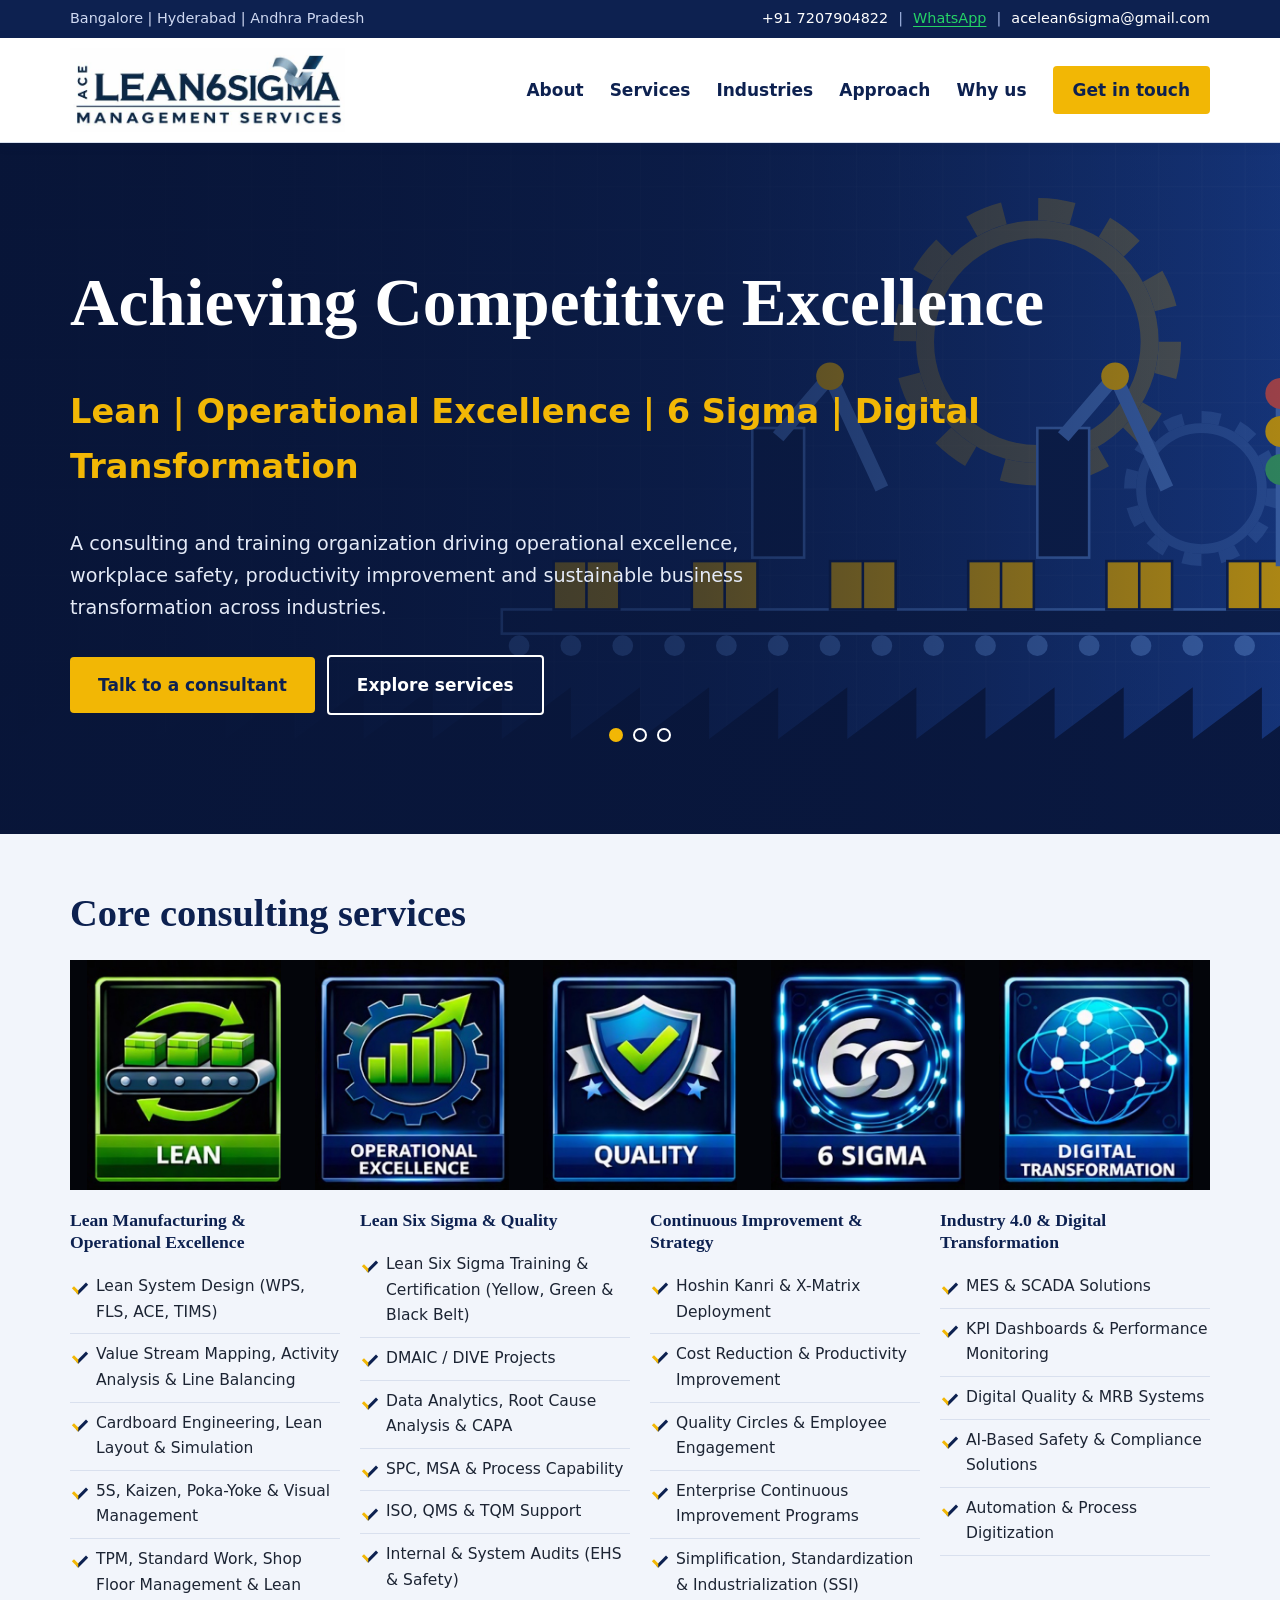
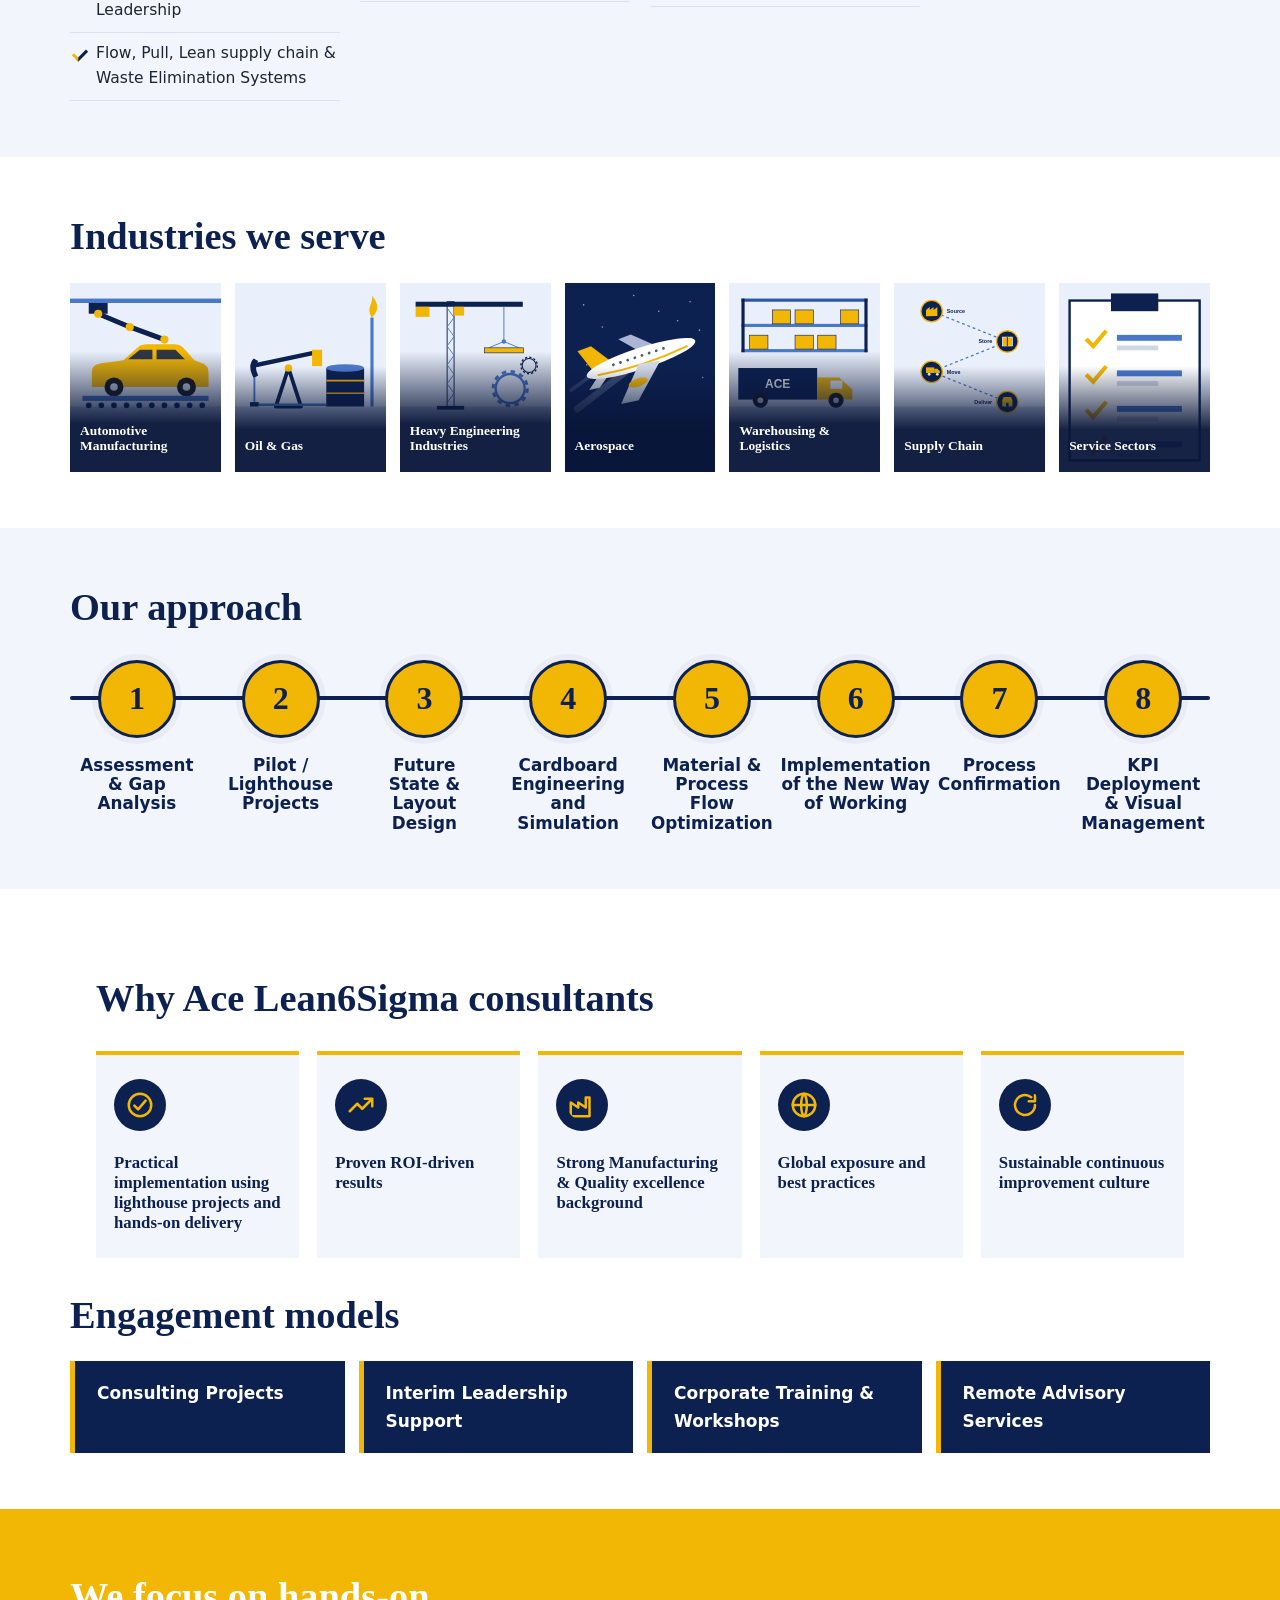
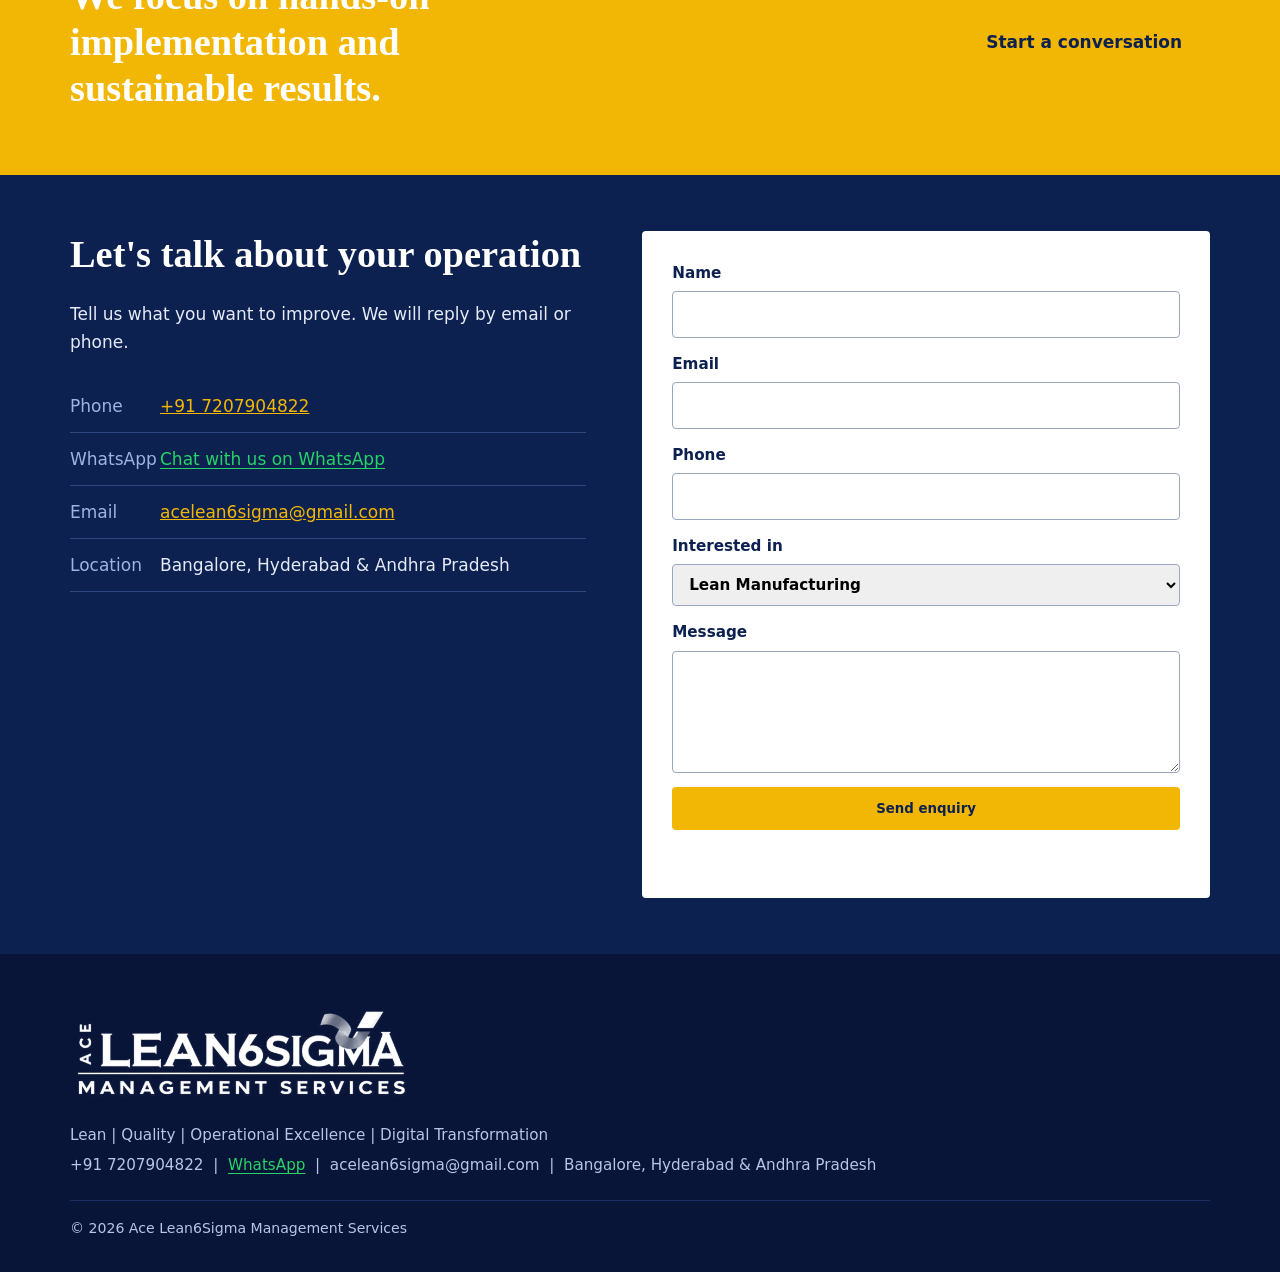
==== commit 8de9dc08: "adding html and css part changes" ====
--- a/index.html
+++ b/index.html
@@ -35,7 +35,7 @@
   <div class="slides">
     <div class="slide on ph-h1"><div class="wrap hero-copy">
       <h1>Achieving Competitive Excellence</h1>
-      <p class="tag">Lean | Quality | Operational Excellence | Digital Transformation</p>
+      <p class="tag">Lean | Operational Excellence | 6 Sigma | Digital Transformation</p>
       <p class="lead">A consulting and training organization driving operational excellence, workplace safety, productivity improvement and sustainable business transformation across industries.</p>
       <p class="actions"><a class="btn" href="#contact">Talk to a consultant</a><a class="btn ghost" href="#services">Explore services</a></p>
     </div></div>
@@ -48,7 +48,7 @@
     <div class="slide ph-h3" aria-hidden="true"><div class="wrap hero-copy">
       <p class="h1">Quality Excellence</p>
       <p class="tag">Enabling seamless manufacturing flow.</p>
-      <p class="lead"><span class="dot-point">Readiness / Risk mitigation</span><br><span class="dot-point">Right First time</span><br><span class="dot-point">Speed in response</span><br><span class="dot-point">Automation / Digitization</span><br><span class="dot-point">Compliance to excellence</span></p>
+      <p class="lead quality-points"><span class="dot-point">Readiness / Risk mitigation</span><span class="dot-point">Right First time</span><span class="dot-point">Speed in response</span><span class="dot-point">Automation / Digitization</span><span class="dot-point">Compliance to excellence</span></p>
       <p class="actions"><a class="btn" href="#sixsigma" tabindex="-1">Explore Six Sigma</a><a class="btn ghost" href="#contact" tabindex="-1">Enquire about training</a></p>
     </div></div>
   </div>
--- a/css/style.css
+++ b/css/style.css
@@ -23,8 +23,8 @@
 .tag{font-weight:600;color:var(--gold);font-size:1.1rem;margin:.4em 0 1em}
 .lead{font-size:1.2rem;max-width:58ch;color:#e4eaf7}.actions{margin:32px 0 0}
 .service-gallery{display:grid;grid-template-columns:repeat(5,minmax(0,1fr));gap:0;margin-top:24px}
-.service-gallery img{width:100%;height:clamp(180px,24vw,300px);object-fit:contain;background:#03050a}
-.service-details{display:grid;grid-template-columns:repeat(4,minmax(0,1fr));gap:20px;margin-top:24px}
+.service-gallery img{display:block;width:100%;height:clamp(150px,18vw,240px);object-fit:contain;background:#03050a}
+.service-details{display:grid;grid-template-columns:repeat(4,minmax(0,1fr));gap:20px;margin-top:20px}
 .service-detail{min-width:0}
 .service-detail h3{font-size:1.1rem;line-height:1.25;margin:0 0 12px}
 .section{padding:56px 0}.tint{background:var(--tint)}
@@ -103,8 +103,8 @@
 .why h3{font-size:1.05rem;margin:0;overflow-wrap:anywhere}
 .sub{margin-top:0}.models{display:grid;grid-template-columns:repeat(4,1fr);gap:14px}.models li{margin:0}
 .band{padding:64px 0;background-size:cover;background-position:center;background-attachment:fixed;color:#fff}.band h2{color:#fff;max-width:26ch}
-@media(max-width:980px){.cards5{grid-template-columns:repeat(2,1fr)}.service-details{grid-template-columns:repeat(2,minmax(0,1fr))}.why{grid-template-columns:repeat(2,1fr)}.models{grid-template-columns:repeat(2,1fr)}.band{background-attachment:scroll}.slide{padding:72px 0 84px}.dots{bottom:150px}.quick{grid-template-columns:repeat(2,1fr)}.quick a:nth-child(2){border-right:0}.quick a:nth-child(-n+2){border-bottom:1px solid rgba(255,255,255,.2)}}
-@media(max-width:560px){.cards5,.service-gallery,.service-details,.why,.models{grid-template-columns:1fr}.service-gallery img{height:220px}.tile{aspect-ratio:16/10}.slide{padding:48px 0 68px}.quick a{padding:14px 10px;font-size:.9rem}}
+@media(max-width:980px){.cards5{grid-template-columns:repeat(2,1fr)}.why{grid-template-columns:repeat(2,1fr)}.models{grid-template-columns:repeat(2,1fr)}.band{background-attachment:scroll}.slide{padding:72px 0 84px}.dots{bottom:150px}.quick{grid-template-columns:repeat(2,1fr)}.quick a:nth-child(2){border-right:0}.quick a:nth-child(-n+2){border-bottom:1px solid rgba(255,255,255,.2)}}
+@media(max-width:560px){.cards5,.why,.models{grid-template-columns:1fr}.service-gallery,.service-details{overflow-x:auto;overscroll-behavior-inline:contain;scroll-snap-type:x mandatory}.service-gallery{grid-template-columns:repeat(5,minmax(145px,1fr))}.service-gallery img{height:160px;scroll-snap-align:start}.service-details{grid-template-columns:repeat(4,minmax(220px,1fr));gap:14px}.service-detail{scroll-snap-align:start}.tile{aspect-ratio:16/10}.slide{padding:48px 0 68px}.quick a{padding:14px 10px;font-size:.9rem}}
 @media(prefers-reduced-motion:reduce){.slide,.ph,.tile .cap p{transition:none}.band{background-attachment:scroll}}
 .ph-h1{background-image:linear-gradient(90deg,rgba(8,21,56,.94) 0%,rgba(8,21,56,.7) 55%,rgba(8,21,56,.3) 100%),url(../images/photos/hero-1.jpg),url(../images/hero.svg)}
 .ph-h2{background-image:linear-gradient(90deg,rgba(8,21,56,.94) 0%,rgba(8,21,56,.7) 55%,rgba(8,21,56,.3) 100%),url(../images/photos/hero-2.jpg),url(../images/hero-2.svg)}
@@ -117,3 +117,10 @@
 .ph-ind-warehouse-logistics{background-image:url(../images/ind-warehouse-logistics.svg)}
 .ph-ind-supplychain{background-image:url(../images/ind-supplychain.svg)}
 .ph-ind-service{background-image:url(../images/ind-service.svg)}
+.slide{--hero-heading-size:clamp(2.4rem,6vw,4.2rem);--hero-tag-size:clamp(1.2rem,3vw,2.1rem)}
+.slide h1,.slide .h1{font-size:var(--hero-heading-size)}
+.slide .tag{font-size:var(--hero-tag-size)}
+@media(max-width:560px){.slide{--hero-heading-size:clamp(2rem,8vw,2.5rem);--hero-tag-size:clamp(1rem,4vw,1.25rem)}}
+.quality-points{display:flex;flex-wrap:wrap;column-gap:.8em;row-gap:.25em}
+.quality-points .dot-point{white-space:nowrap}
+.quality-points .dot-point:not(:last-child)::after{content:"|";margin-left:.8em;color:var(--gold)}
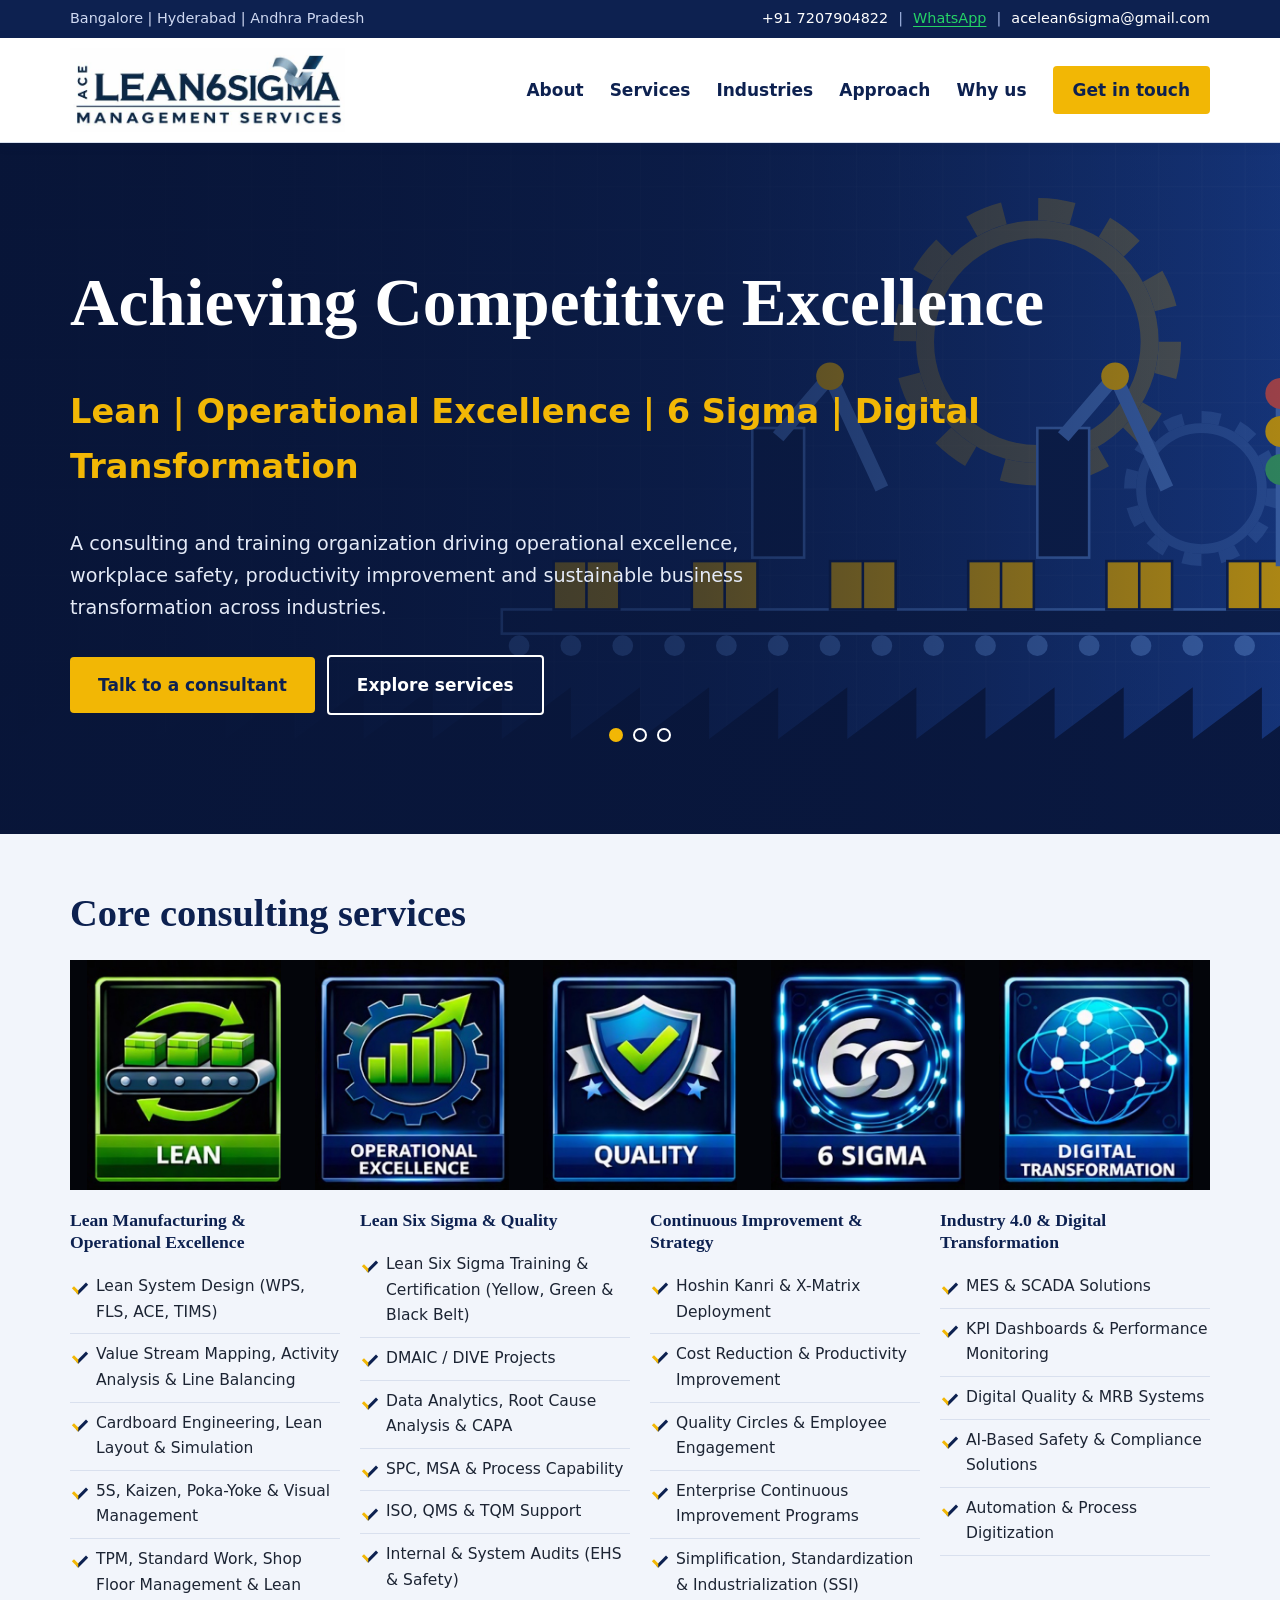
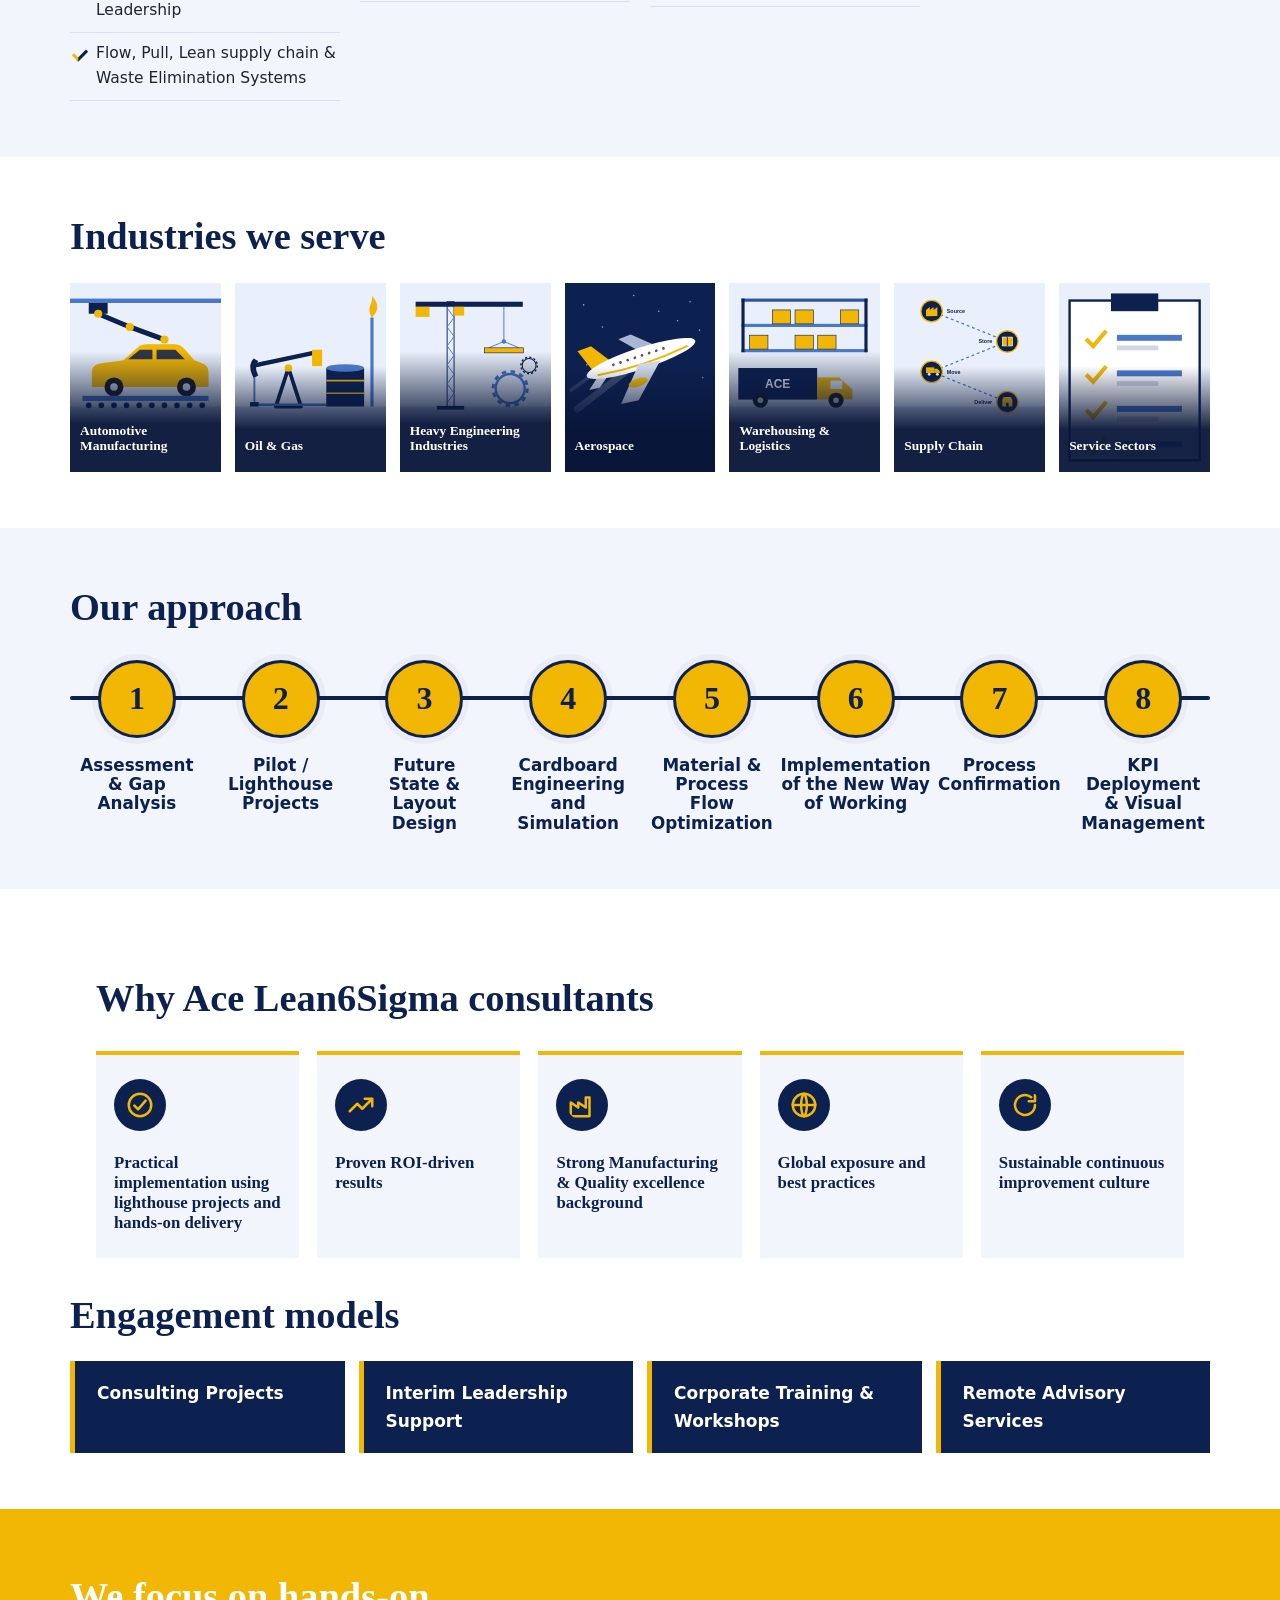
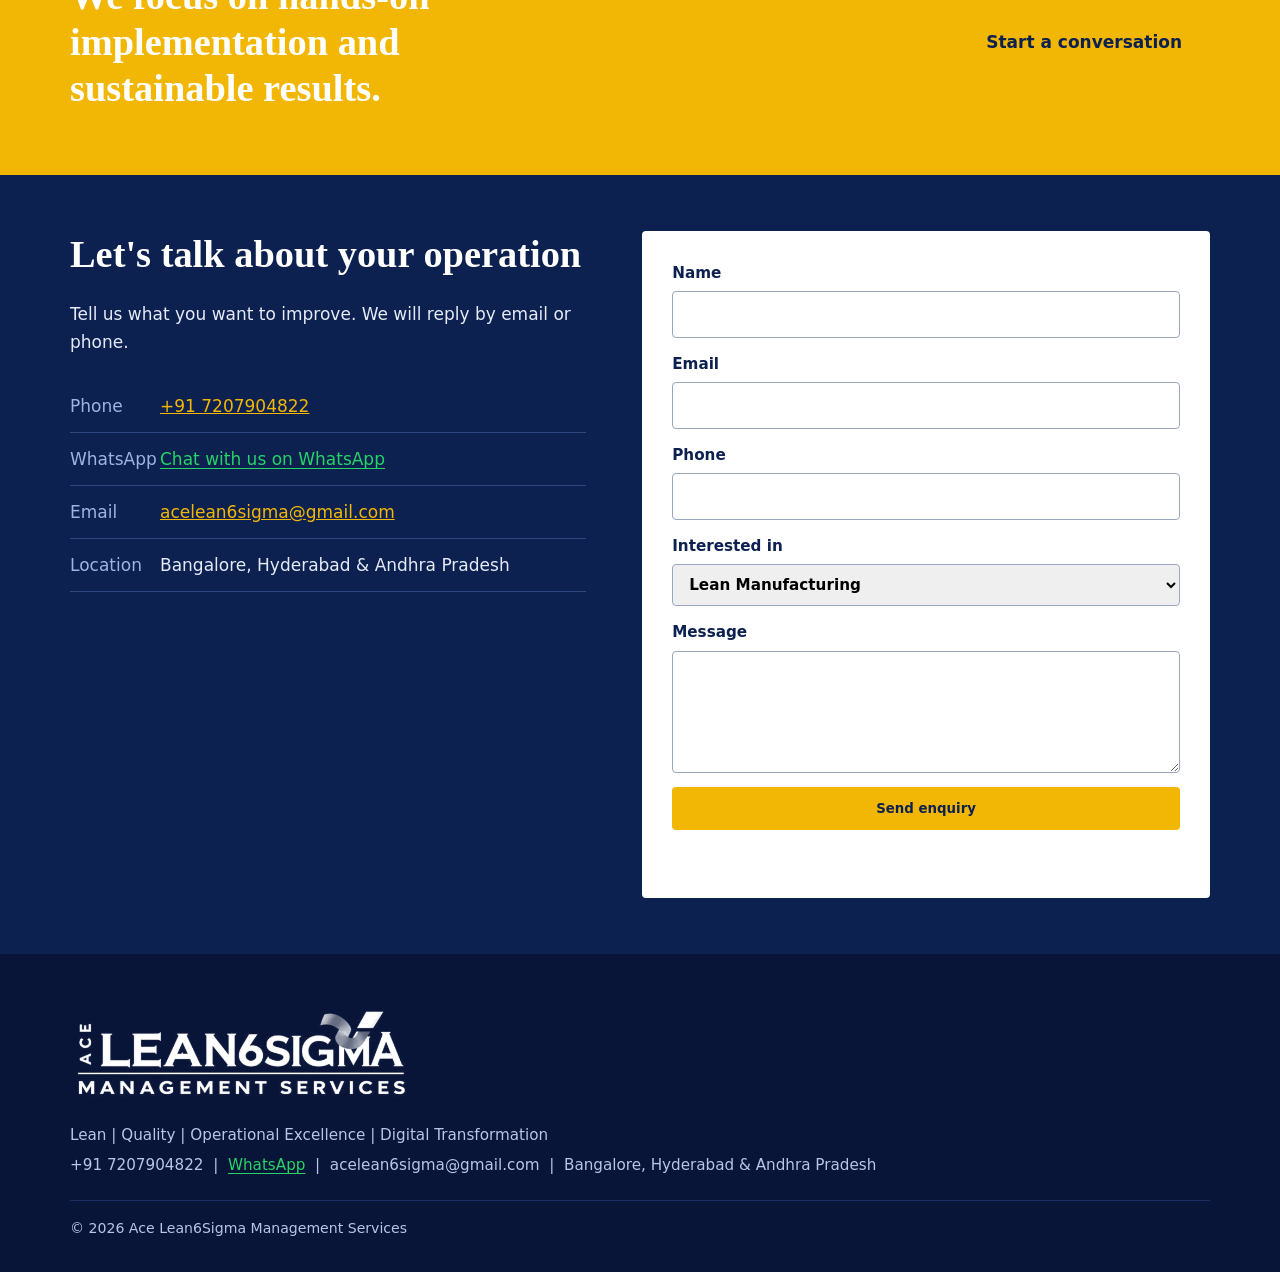
==== commit 2f63118a: "adding html and css part changes" ====
--- a/index.html
+++ b/index.html
@@ -6,7 +6,7 @@
 <title>Ace Lean6Sigma Management Services | Achieving Competitive Excellence</title>
 <meta name="description" content="Lean, Six Sigma, EHS and digital transformation consulting and training in Bangalore, Hyderabad and Andhra Pradesh.">
 <link rel="icon" href="images/favicon.svg" type="image/svg+xml">
-<link rel="stylesheet" href="css/style.css">
+<link rel="stylesheet" href="css/style.css?v=20261018-5">
 </head>
 <body>
 <a class="skip" href="#main">Skip to content</a>
@@ -48,7 +48,7 @@
     <div class="slide ph-h3" aria-hidden="true"><div class="wrap hero-copy">
       <p class="h1">Quality Excellence</p>
       <p class="tag">Enabling seamless manufacturing flow.</p>
-      <p class="lead quality-points"><span class="dot-point">Readiness / Risk mitigation</span><span class="dot-point">Right First time</span><span class="dot-point">Speed in response</span><span class="dot-point">Automation / Digitization</span><span class="dot-point">Compliance to excellence</span></p>
+      <p class="lead quality-points"><span class="dot-point">Readiness / Risk mitigation</span> | <span class="dot-point">Right First time</span> | <span class="dot-point">Speed in response</span> | <span class="dot-point">Automation / Digitization</span> | <span class="dot-point">Compliance to excellence</span></p>
       <p class="actions"><a class="btn" href="#sixsigma" tabindex="-1">Explore Six Sigma</a><a class="btn ghost" href="#contact" tabindex="-1">Enquire about training</a></p>
     </div></div>
   </div>
--- a/css/style.css
+++ b/css/style.css
@@ -121,6 +121,4 @@
 .slide h1,.slide .h1{font-size:var(--hero-heading-size)}
 .slide .tag{font-size:var(--hero-tag-size)}
 @media(max-width:560px){.slide{--hero-heading-size:clamp(2rem,8vw,2.5rem);--hero-tag-size:clamp(1rem,4vw,1.25rem)}}
-.quality-points{display:flex;flex-wrap:wrap;column-gap:.8em;row-gap:.25em}
-.quality-points .dot-point{white-space:nowrap}
-.quality-points .dot-point:not(:last-child)::after{content:"|";margin-left:.8em;color:var(--gold)}
+.quality-points .dot-point{display:inline}
